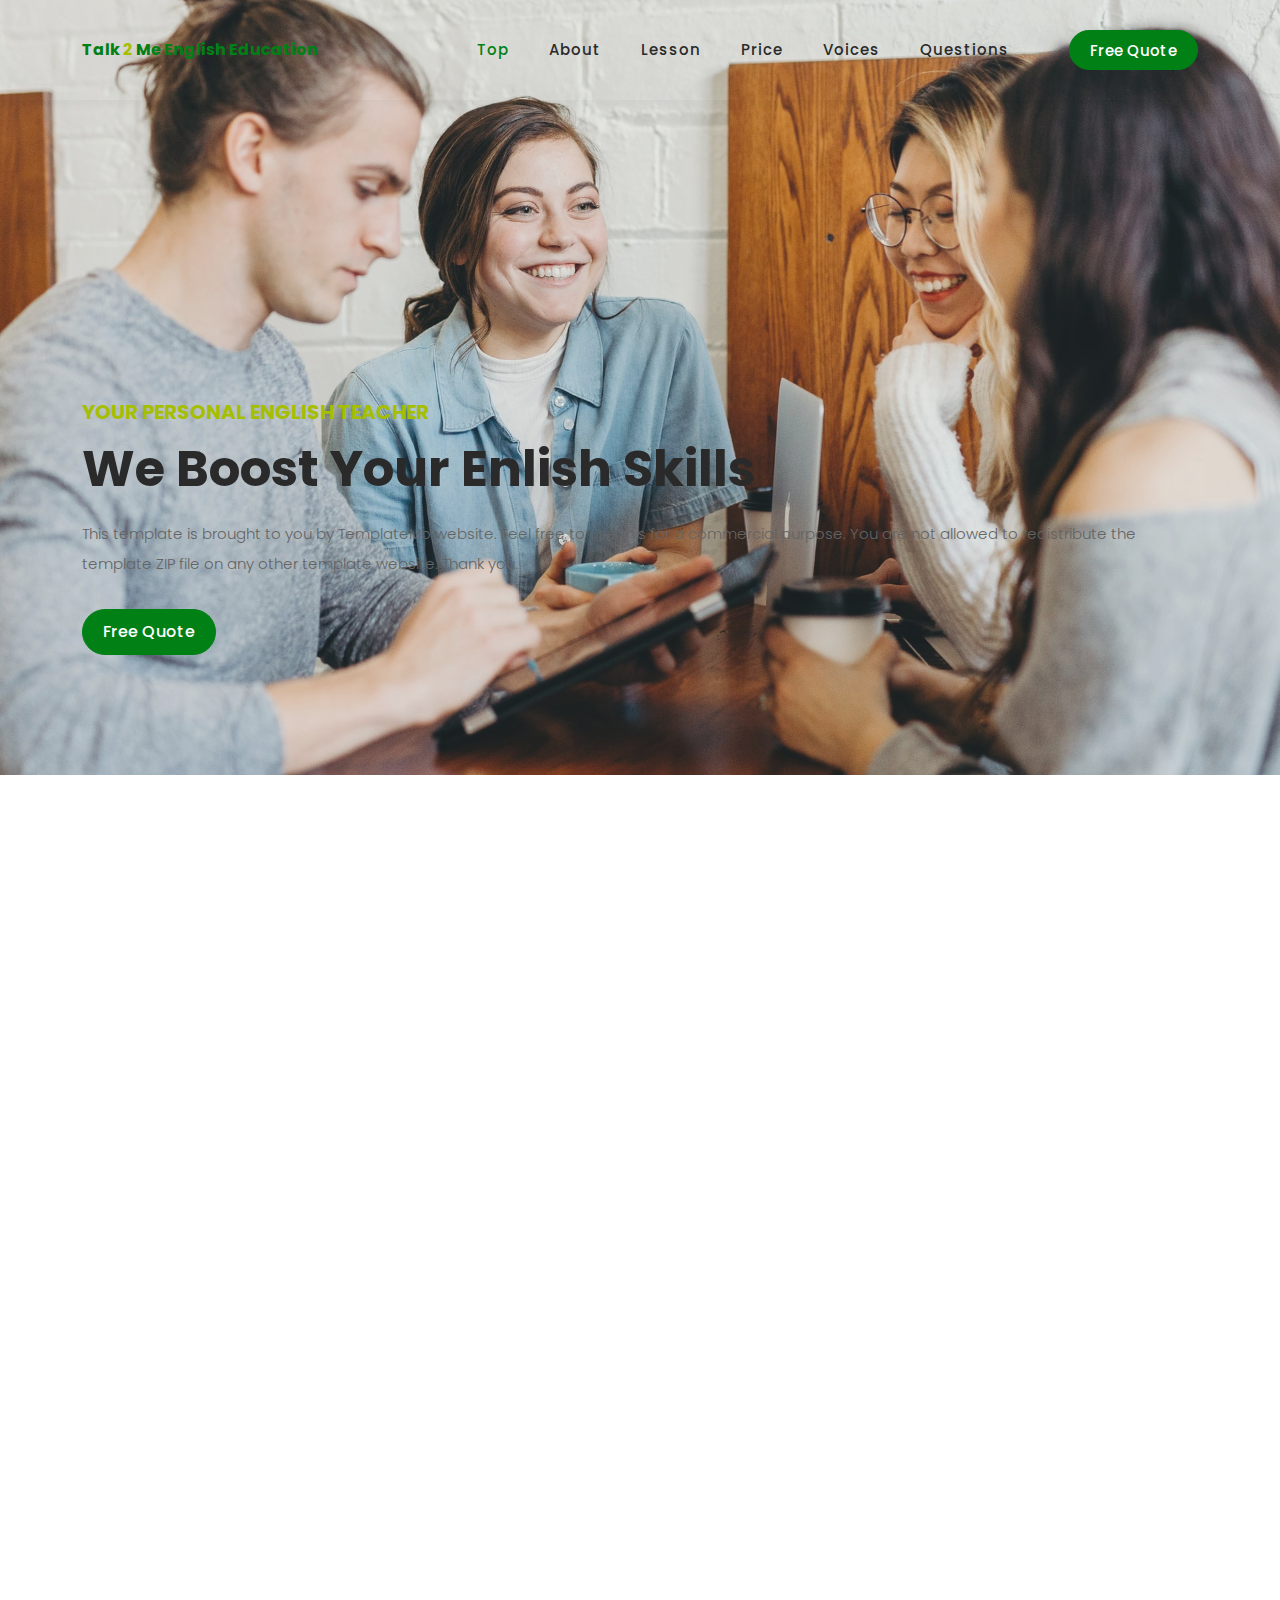
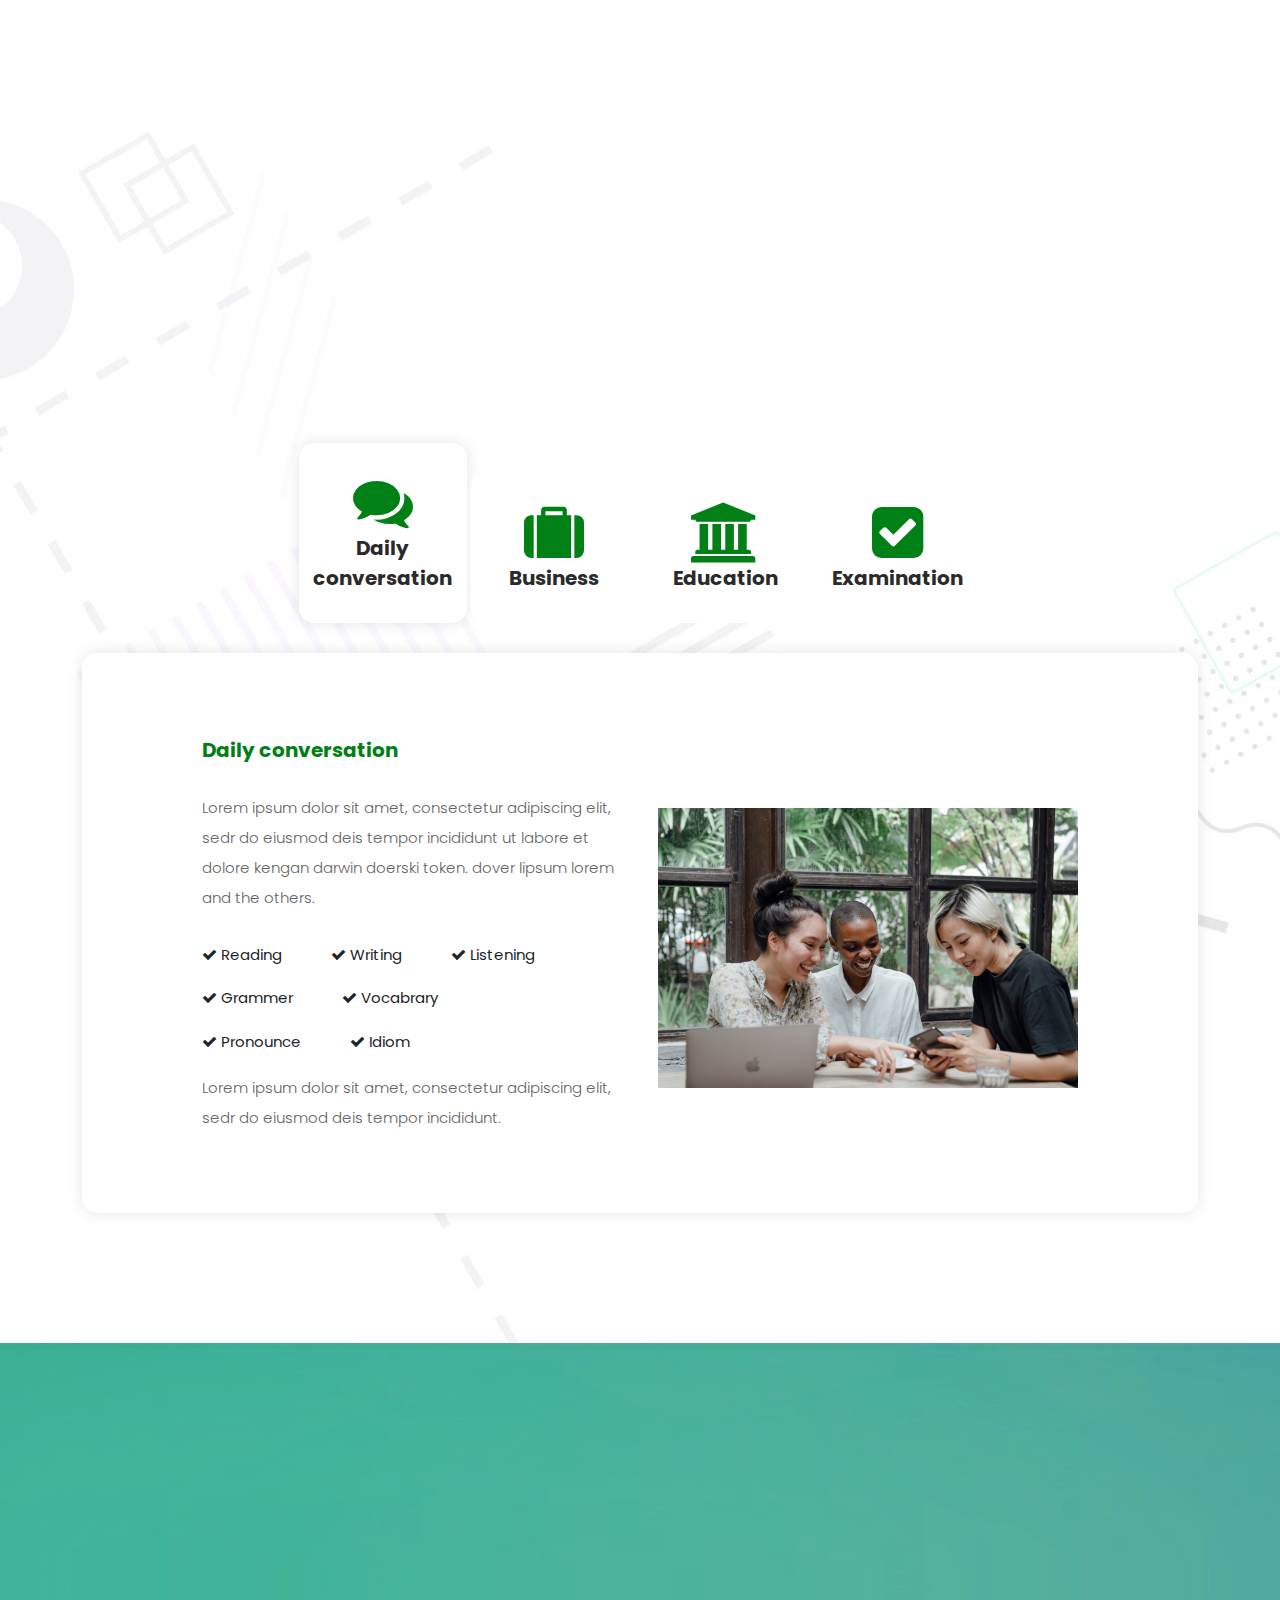
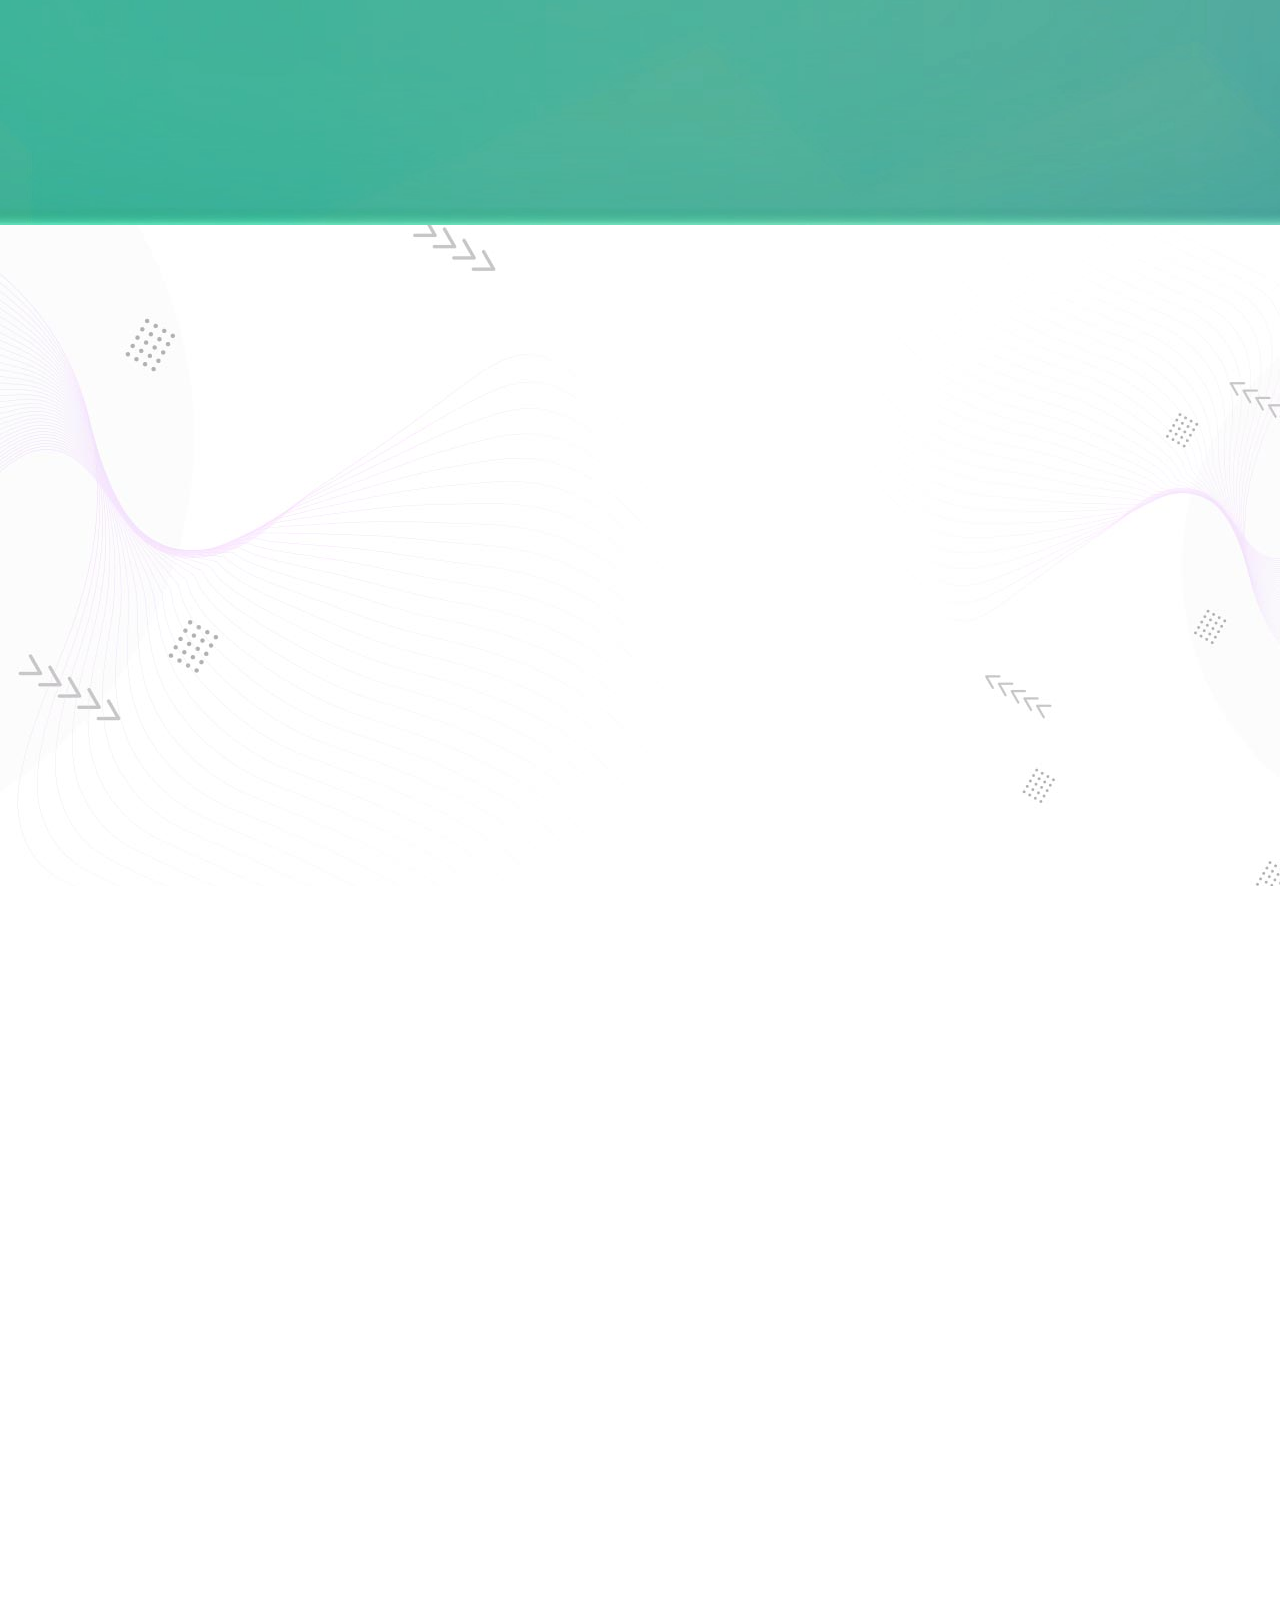
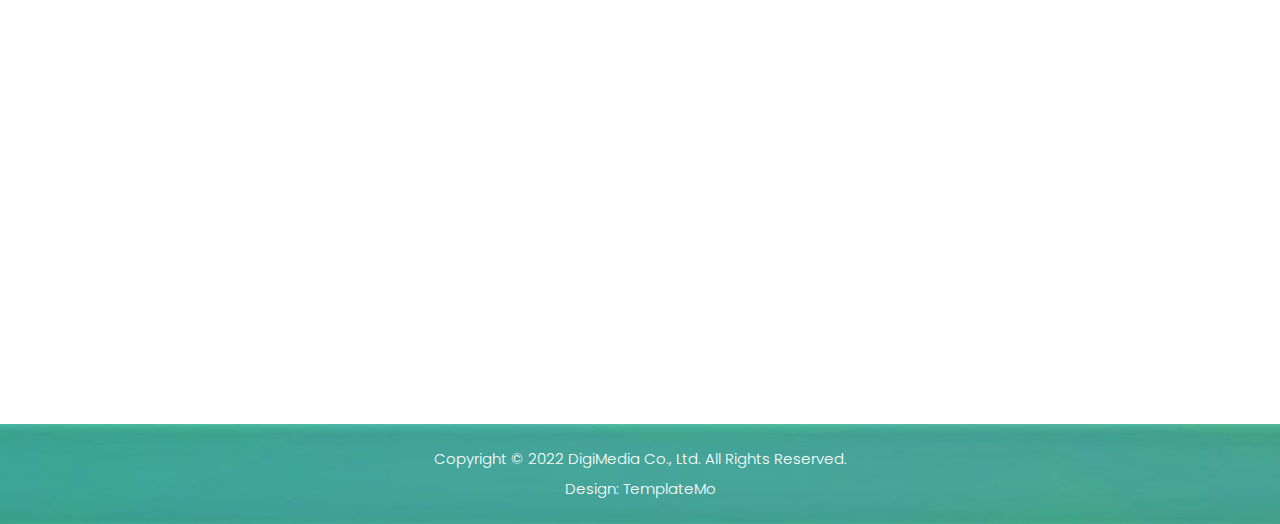
==== index.html @ ea67610b "20210926" ====
<!DOCTYPE html>
<html lang="en">

  <head>

    <meta charset="UTF-8">
    <meta name="viewport" content="width=device-width, initial-scale=1, shrink-to-fit=no">
    <meta name="description" content="Talk 2 Me English Educationは、すでに英語を話す日本人を対象とした中級者から上級者向けのプロフェッショナルなオンライン英語学校です。">
    <meta name="author" content="">
    <link rel="preconnect" href="https://fonts.googleapis.com">
    <link rel="preconnect" href="https://fonts.gstatic.com" crossorigin>
    <link href="https://fonts.googleapis.com/css2?family=Poppins:wght@100;200;300;400;500;600;700;800;900&display=swap" rel="stylesheet">

    <title>Talk 2 Me English Education</title>

    <!-- Bootstrap core CSS -->
    <link href="vendor/bootstrap/css/bootstrap.min.css" rel="stylesheet">


    <!-- Additional CSS Files -->
    <link rel="stylesheet" href="assets/css/fontawesome.css">
    <link rel="stylesheet" href="assets/css/templatemo-digimedia-v1.css">
    <link rel="stylesheet" href="assets/css/animated.css">
    <link rel="stylesheet" href="assets/css/owl.css">
<!--

TemplateMo 568 DigiMedia

https://templatemo.com/tm-568-digimedia

-->
  </head>

<body>

  <!-- ***** Preloader Start ***** -->
  <div id="js-preloader" class="js-preloader">
    <div class="preloader-inner">
      <span class="dot"></span>
      <div class="dots">
        <span></span>
        <span></span>
        <span></span>
      </div>
    </div>
  </div>
  <!-- ***** Preloader End ***** -->

  <!-- ***** Header Area Start ***** -->
  <header class="header-area header-sticky wow slideInDown" data-wow-duration="0.75s" data-wow-delay="0s">
    <div class="container">
      <div class="row">
        <div class="col-12">
          <nav class="main-nav">
            <!-- ***** Logo Start ***** -->
            <a href="" class="logo">
              <!-- <img src="assets/images/logo-v1.png" alt=""> -->
              <span>Talk <span class="font-tow">2</span> Me English Education</span>
            </a>
            <!-- ***** Logo End ***** -->
            <!-- ***** Menu Start ***** -->
            <ul class="nav">
              <li class="scroll-to-section"><a href="#top" class="active">Top</a></li>
              <li class="scroll-to-section"><a href="#about">About</a></li>
              <li class="scroll-to-section"><a href="#services">Lesson</a></li>
              <li class="scroll-to-section"><a href="#prices">Price</a></li>
              <li class="scroll-to-section"><a href="#voices">Voices</a></li>
              <li class="scroll-to-section"><a href="#question">Questions</a></li>
              <li class="scroll-to-section"><div class="border-first-button"><a href="#contact">Free Quote</a></div></li> 
            </ul>        
            <a class='menu-trigger'>
                <span>Menu</span>
            </a>
            <!-- ***** Menu End ***** -->
          </nav>
        </div>
      </div>
    </div>
  </header>
  <!-- ***** Header Area End ***** -->

  <div class="main-banner wow fadeIn" id="top" data-wow-duration="1s" data-wow-delay="0.5s" >
    <div class="container">
      <div class="row">
        <div class="col-lg-12 align-self-center">
          <div class="left-content show-up header-text wow fadeInLeft" data-wow-duration="1s" data-wow-delay="1s">
            <div class="row">
              <div class="col-lg-12">
                <h6 class="font-tow">Your Personal English Teacher</h6>
                <h2>We Boost Your Enlish Skills</h2>
                <p>This template is brought to you by TemplateMo website. Feel free to use this for a commercial purpose. You are not allowed to redistribute the template ZIP file on any other template website. Thank you.</p>
              </div>
              <div class="col-lg-12">
                <div class="border-first-button scroll-to-section">
                  <a href="#contact">Free Quote</a>
                </div>
              </div>
            </div>
          </div>
        </div>
      </div>
    </div>
  </div>

  <div id="about" class="about section">
    <div class="container">
      <div class="row">
        <div class="col-lg-12">
          <div class="row">
            <div class="col-lg-6">
              <div class="about-left-image  wow fadeInLeft" data-wow-duration="1s" data-wow-delay="0.5s">
                <img src="assets/images/about-dec-v3.jpg  " alt="">
              </div>
            </div>
            <div class="col-lg-6 align-self-center  wow fadeInRight" data-wow-duration="1s" data-wow-delay="0.5s">
              <div class="about-right-content">
                <div class="section-heading">
                  <h6>About Us</h6>
                  <h4>What is <em>Talk 2 Me English Education</em></h4>
                  <div class="line-dec"></div>
                </div>
                <p>Talk 2 Me English Educationは、すでに英語を話す日本人を対象とした中級者から上級者向けのプロフェッショナルなオンライン英語学校です。</p>
                <!-- 
                <div class="row">
                  <div class="col-lg-4 col-sm-4">
                    <div class="skill-item first-skill-item wow fadeIn" data-wow-duration="1s" data-wow-delay="0s">
                      <div class="progress" data-percentage="90">
                        <span class="progress-left">
                          <span class="progress-bar"></span>
                        </span>
                        <span class="progress-right">
                          <span class="progress-bar"></span>
                        </span>
                        <div class="progress-value">
                          <div>
                            90%<br>
                            <span>Coding</span>
                          </div>
                        </div>
                      </div>
                    </div>
                  </div>
                  <div class="col-lg-4 col-sm-4">
                    <div class="skill-item second-skill-item wow fadeIn" data-wow-duration="1s" data-wow-delay="0s">
                      <div class="progress" data-percentage="80">
                        <span class="progress-left">
                          <span class="progress-bar"></span>
                        </span>
                        <span class="progress-right">
                          <span class="progress-bar"></span>
                        </span>
                        <div class="progress-value">
                          <div>
                            80%<br>
                            <span>Photoshop</span>
                          </div>
                        </div>
                      </div>
                    </div>
                  </div>
                  <div class="col-lg-4 col-sm-4">
                    <div class="skill-item third-skill-item wow fadeIn" data-wow-duration="1s" data-wow-delay="0s">
                      <div class="progress" data-percentage="80">
                        <span class="progress-left">
                          <span class="progress-bar"></span>
                        </span>
                        <span class="progress-right">
                          <span class="progress-bar"></span>
                        </span>
                        <div class="progress-value">
                          <div>
                            80%<br>
                            <span>Animation</span>
                          </div>
                        </div>
                      </div>
                    </div>
                  </div>
                </div> 
                -->
              </div>
            </div>
          </div>
        </div>
      </div>
    </div>
  </div>
  
  <div id="benefits" class="benefits section">
    <div class="container">
          <div class="row">
            <div class="col-lg-12">
              <div class="section-heading wow fadeInDown" data-wow-duration="1s" data-wow-delay="0.5s">
                <h6>Benefits</h6>
                <h4>Why <em>Talk 2 Me English?</em></h4>
                <div class="line-dec"></div>
              </div>
            </div>
          </div>
          <div class="row">
            <div class="col-lg-2"></div>
            <div class="col-lg-8">
              <div class="wow fadeInUp" data-wow-duration="1s" data-wow-delay="0.5s" >
                  <p>英語クラスはすべてネイティブスピーカーと学習します。</p>
                  <p>自宅などからお気軽にオンラインで英会話が学べます。</p>
                  <p>すべて1対1のプライベートレッスンで、アメリカ人講師からきめ細かな指導を受けることができます。</p>
                  <p>オンラインなのでスケジュールは柔軟に対応します。</p>
                  <p>すべてのレッスンにおいて発音を改善し、語彙力を増やしていきます。</p>
              </div>
            </div>
            <div class="col-lg-2"></div>
          </div>
        </div>
    </div>
  </div>

  <div id="services" class="services section">
    <div class="container">
      <div class="row">
        <div class="col-lg-12">
          <div class="section-heading  wow fadeInDown" data-wow-duration="1s" data-wow-delay="0.5s">
            <h6>Our Services</h6>
            <h4>What Our School <em>Provides</em></h4>
            <div class="line-dec"></div>
          </div>
        </div>
        <div class="col-lg-12">
          <div class="naccs">
            <div class="grid">
              <div class="row">
                <div class="col-lg-12">
                  <div class="menu">
                    <div class="first-thumb active">
                      <div class="thumb">
                        <span class="icon"><i class="fa fa-comments fa-3x"></i> </span>
                        Daily conversation
                      </div>
                    </div>
                    <div>
                      <div class="thumb">                 
                        <span class="icon"><i class="fa fa-suitcase fa-3x"></i></span>
                        Business
                      </div>
                    </div>
                    <div>
                      <div class="thumb">                 
                        <span class="icon"><i class="fa fa-university fa-3x"></i></span>
                        Education
                      </div>
                    </div>
                    <div>
                      <div class="thumb">                 
                        <span class="icon"><i class="fa fa-check-square fa-3x"></i></span>
                        Examination
                      </div>
                    </div>
                  </div>
                </div> 
                <div class="col-lg-12">
                  <ul class="nacc">
                    <li class="active">
                      <div>
                        <div class="thumb fadeIn">
                          <div class="row">
                            <div class="col-lg-6 align-self-center">
                              <div class="left-text">
                                <h4>Daily conversation</h4>
                                <p>Lorem ipsum dolor sit amet, consectetur adipiscing elit, sedr do eiusmod deis tempor incididunt ut labore et dolore kengan darwin doerski token.
                                  dover lipsum lorem and the others.</p>
                                <div class="ticks-list">
                                  <span><i class="fa fa-check"></i> Reading</span>
                                  <span><i class="fa fa-check"></i> Writing</span> 
                                  <span><i class="fa fa-check"></i> Listening</span>
                                  <span><i class="fa fa-check"></i> Grammer</span> 
                                  <span><i class="fa fa-check"></i> Vocabrary</span> 
                                  <span><i class="fa fa-check"></i> Pronounce</span>
                                  <span><i class="fa fa-check"></i> Idiom</span>
                                </div>
                                <p>Lorem ipsum dolor sit amet, consectetur adipiscing elit, sedr do eiusmod deis tempor incididunt.</p>
                              </div>
                            </div>
                            <div class="col-lg-6 align-self-center">
                              <div class="right-image">
                                <img src="assets/images/services-image.jpg" alt="">
                              </div>
                            </div>
                          </div>
                        </div>
                      </div>
                    </li>
                    <li>
                      <div>
                        <div class="thumb">
                          <div class="row">
                            <div class="col-lg-6 align-self-center">
                              <div class="left-text">
                                <h4>Business</h4>
                                <p>Lorem ipsum dolor sit amet, consectetur adipiscing elit, sedr do eiusmod deis tempor incididunt ut labore et dolore kengan darwin doerski token.
                                  dover lipsum lorem and the others.</p>
                                  <div class="ticks-list">
                                    <span><i class="fa fa-check"></i> Debate</span>
                                    <span><i class="fa fa-check"></i> Speach</span> 
                                    <span><i class="fa fa-check"></i> Presentation</span>
                                    <span><i class="fa fa-check"></i> Grammer</span> 
                                    <span><i class="fa fa-check"></i> Vocabrary</span> 
                                    <span><i class="fa fa-check"></i> Pronounce</span>
                                    <span><i class="fa fa-check"></i> Idiom</span>
                                  </div>
                                  <p>Lorem ipsum dolor sit amet, consectetur adipiscing elit, sedr do eiusmod deis tempor incididunt.</p>
                              </div>
                            </div>
                            <div class="col-lg-6 align-self-center">
                              <div class="right-image">
                                <img src="assets/images/services-image-02.jpg" alt="">
                              </div>
                            </div>
                          </div>
                        </div>
                      </div>
                    </li>
                    <li>
                      <div>
                        <div class="thumb">
                          <div class="row">
                            <div class="col-lg-6 align-self-center">
                              <div class="left-text">
                                <h4>Education</h4>
                                <p>Lorem ipsum dolor sit amet, consectetur adipiscing elit, sedr do eiusmod deis tempor incididunt ut labore et dolore kengan darwin doerski token.
                                  dover lipsum lorem and the others.</p>
                                <div class="ticks-list">
                                  <span><i class="fa fa-check"></i> Academic English</span>
                                  <span><i class="fa fa-check"></i> Debate</span>
                                  <span><i class="fa fa-check"></i> Speach</span> 
                                  <span><i class="fa fa-check"></i> Presentation</span>
                                  <span><i class="fa fa-check"></i> Grammer</span> 
                                  <span><i class="fa fa-check"></i> Vocabrary</span> 
                                  <span><i class="fa fa-check"></i> Pronounce</span>
                                  <span><i class="fa fa-check"></i> Idiom</span>
                                </div>
                                <p>Lorem ipsum dolor sit amet, consectetur adipiscing elit, sedr do eiusmod deis tempor incididunt.</p>
                              </div>
                            </div>
                            <div class="col-lg-6 align-self-center">
                              <div class="right-image">
                                <img src="assets/images/services-image-03.jpg" alt="">
                              </div>
                            </div>
                          </div>
                        </div>
                      </div>
                    </li>
                    <li>
                      <div>
                        <div class="thumb">
                          <div class="row">
                            <div class="col-lg-6 align-self-center">
                              <div class="left-text">
                                <h4>Exsamination</h4>
                                <p>Lorem ipsum dolor sit amet, consectetur adipiscing elit, sedr do eiusmod deis tempor incididunt ut labore et dolore kengan darwin doerski token.
                                  dover lipsum lorem and the others.</p>
                                <div class="ticks-list">
                                  <span><i class="fa fa-check"></i> TOEIC</span>
                                  <span><i class="fa fa-check"></i> TOFLE</span>
                                  <span><i class="fa fa-check"></i> 英検</span> 
                                  <span><i class="fa fa-check"></i> IELTS</span>
                                </div>
                                <p>Lorem ipsum dolor sit amet, consectetur adipiscing elit, sedr do eiusmod deis tempor incididunt.</p>
                              </div>
                            </div>
                            <div class="col-lg-6 align-self-center">
                              <div class="right-image">
                                <img src="assets/images/services-image-04.jpg" alt="">
                              </div>
                            </div>
                          </div>
                        </div>
                      </div>
                    </li>
                  </ul>
                </div>          
              </div>
            </div>
          </div>
        </div>
      </div>
    </div>
  </div>

  
  <div id="free-quote" class="free-quote">
    <div class="container">
      <div class="row">
        <div class="col-lg-4 offset-lg-4">
          <div class="section-heading  wow fadeIn" data-wow-duration="1s" data-wow-delay="0.3s">
            <h6>Get Your Free Quote</h6>
            <h4>Grow With Us Now</h4>
            <div class="line-dec"></div>
          </div>
        </div>
        <div class="col-lg-8 offset-lg-2  wow fadeIn" data-wow-duration="1s" data-wow-delay="0.8s">
          <form id="search" action="#" method="GET">
            <div class="row">
              <div class="col-lg-4 col-sm-4">
                <fieldset>
                  <input type="web" name="web" class="website" placeholder="Your website URL..." autocomplete="on" required>
                </fieldset>
              </div>
              <div class="col-lg-4 col-sm-4">
                <fieldset>
                  <input type="address" name="address" class="email" placeholder="Email Address..." autocomplete="on" required>
                </fieldset>
              </div>
              <div class="col-lg-4 col-sm-4">
                <fieldset>
                  <button type="submit" class="main-button">Get Quote Now</button>
                </fieldset>
              </div>
            </div>
          </form>
        </div>
      </div>
    </div>
  </div>


  <div id="voices" class="our-portfolio section">
    <div class="container">
      
      <div class="row">
        <div class="col-lg-12">
          <div class="section-heading wow fadeInDown" data-wow-duration="1s" data-wow-delay="0.5s">
            <h6>Voices</h6>
            <h4>Customers <em>Review</em></h4>
            <div class="line-dec"></div>
          </div>
        </div>
      </div>

    </div>
    <div class="container-fluid wow fadeIn" data-wow-duration="1s" data-wow-delay="0.7s">
      <div class="row">
        <div class="col-lg-12">
          <div class="loop owl-carousel">
            <div class="item">
                <div class="portfolio-item">
                <div class="thumb">
                  <img src="assets/images/portfolio-001.jpg" alt="">
                </div>
                <div class="down-content">
                  <h6>You light up the room.</h6>
                  <span>T.Yoshida</span>
                </div>
              </div>
            </div>
            <div class="item">
                <div class="portfolio-item">
                <div class="thumb">
                  <img src="assets/images/portfolio-002.jpg" alt="">
                </div>
                <div class="down-content">
                  <h6>You have a great sense of humor.</h6>
                  <span>T.Yoshida</span>
                </div>
              </div>
            </div>
            <div class="item">
                <div class="portfolio-item">
                <div class="thumb">
                  <img src="assets/images/portfolio-003.jpg" alt="">
                </div>
                <div class="down-content">
                  <h6>You're like sunshine on a rainy day.</h6>
                  <span>T.Yoshida</span>
                </div>
              </div>
            </div>
            <div class="item">
                <div class="portfolio-item">
                <div class="thumb">
                  <img src="assets/images/portfolio-004.jpg" alt="">
                </div>
                <div class="down-content">
                  <h6>Being around you is like a happy little vacation.</h6>
                  <span>T.Yoshida</span>
                </div>
              </div>
            </div>
            <div class="item">
                <div class="portfolio-item">
                <div class="thumb">
                  <img src="assets/images/portfolio-005.jpg" alt="">
                </div>
                <div class="down-content">
                  <h6>You're more fun than bubble wrap.</h6>
                  <span>T.Yoshida</span>
                </div>
              </div>
            </div>
          </div>
        </div>
      </div>
    </div>
  </div>

  <!--
  <div id="blog" class="blog">
    <div class="container">
      <div class="row">
        <div class="col-lg-4 offset-lg-4  wow fadeInDown" data-wow-duration="1s" data-wow-delay="0.3s">
          <div class="section-heading">
            <h6>Recent News</h6>
            <h4>Check Our Blog <em>Posts</em></h4>
            <div class="line-dec"></div>
          </div>
        </div>
        <div class="col-lg-6 show-up wow fadeInUp" data-wow-duration="1s" data-wow-delay="0.3s">
          <div class="blog-post">
            <div class="thumb">
              <a href="#"><img src="assets/images/blog-post-01.jpg" alt=""></a>
            </div>
            <div class="down-content">
              <span class="category">SEO Analysis</span>
              <span class="date">03 August 2021</span>
              <a href="#"><h4>Lorem Ipsum Dolor Sit Amet, Consectetur Adelore
                Eiusmod Tempor Incididunt</h4></a>
              <p>Lorem ipsum dolor sit amet, consectetur adipiscing elit, sed doers itii eiumod deis tempor incididunt ut labore.</p>
              <span class="author"><img src="assets/images/author-post.jpg" alt="">By: Andrea Mentuzi</span>
              <div class="border-first-button"><a href="#">Discover More</a></div>
            </div>
          </div>
        </div>
        <div class="col-lg-6 wow fadeInUp" data-wow-duration="1s" data-wow-delay="0.3s">
          <div class="blog-posts">
            <div class="row">
              <div class="col-lg-12">
                <div class="post-item">
                  <div class="thumb">
                    <a href="#"><img src="assets/images/blog-post-02.jpg" alt=""></a>
                  </div>
                  <div class="right-content">
                    <span class="category">SEO Analysis</span>
                    <span class="date">24 September 2021</span>
                    <a href="#"><h4>Lorem Ipsum Dolor Sit Amei Eiusmod Tempor</h4></a>
                    <p>Lorem ipsum dolor sit amet, cocteturi adipiscing eliterski.</p>
                  </div>
                </div>
              </div>
              <div class="col-lg-12">
                <div class="post-item">
                  <div class="thumb">
                    <a href="#"><img src="assets/images/blog-post-03.jpg" alt=""></a>
                  </div>
                  <div class="right-content">
                    <span class="category">SEO Analysis</span>
                    <span class="date">24 September 2021</span>
                    <a href="#"><h4>Lorem Ipsum Dolor Sit Amei Eiusmod Tempor</h4></a>
                    <p>Lorem ipsum dolor sit amet, cocteturi adipiscing eliterski.</p>
                  </div>
                </div>
              </div>
              <div class="col-lg-12">
                <div class="post-item last-post-item">
                  <div class="thumb">
                    <a href="#"><img src="assets/images/blog-post-04.jpg" alt=""></a>
                  </div>
                  <div class="right-content">
                    <span class="category">SEO Analysis</span>
                    <span class="date">24 September 2021</span>
                    <a href="#"><h4>Lorem Ipsum Dolor Sit Amei Eiusmod Tempor</h4></a>
                    <p>Lorem ipsum dolor sit amet, cocteturi adipiscing eliterski.</p>
                  </div>
                </div>
              </div>
            </div>
          </div>
        </div>
      </div>
    </div>
  </div>  
  -->

  <div id="contact" class="contact-us section">
    <div class="container">
      <div class="row">
        <div class="col-lg-6 offset-lg-3">
          <div class="section-heading wow fadeIn" data-wow-duration="1s" data-wow-delay="0.5s">
            <h6>Contact Us</h6>
            <h4>Get In Touch With Us <em>Now</em></h4>
            <div class="line-dec"></div>
          </div>
        </div>
        <div class="col-lg-12 wow fadeInUp" data-wow-duration="0.5s" data-wow-delay="0.25s">
          <form id="contact" action="" method="post">
            <div class="row">
              <div class="col-lg-12">
                <div class="contact-dec">
                  <img src="assets/images/contact-dec.png" alt="">
                </div>
              </div>

              <div class="fill-form">
                <div class="row">
                  <div class="col-lg-2">
                  </div>
                  <div class="col-lg-8">
                    <fieldset>
                      <input type="name" name="name" id="name" placeholder="Name" autocomplete="on" required>
                    </fieldset>
                    <fieldset>
                      <input type="text" name="email" id="email" pattern="[^ @]*@[^ @]*" placeholder="Your Email" required="">
                    </fieldset>
                    <fieldset>
                      <input type="subject" name="subject" id="subject" placeholder="Subject" autocomplete="on">
                    </fieldset>
                  </div>
                  <div class="col-lg-2">
                  </div>
                </div>
                <div class="row">
                  <div class="col-lg-2">
                  </div>
                  <div class="col-lg-8">
                    <fieldset>
                      <textarea name="message" type="text" class="form-control" id="message" placeholder="Message" required=""></textarea>  
                    </fieldset>
                  </div>
                  <div class="col-lg-2">
                  </div>
                </div>
                <div class="row">
                  <div class="col-lg-2">
                  </div>
                  <div class="col-lg-8">
                    <fieldset>
                      <button type="submit" id="form-submit" class="main-button ">Send Message Now</button>
                    </fieldset>
                  </div>
                  <div class="col-lg-2">
                  </div>
                </div>
                </div>
              </div>
            </div>
          </form>
        </div>
      </div>
    </div>
  </div>

  <footer>
    <div class="container">
      <div class="row">
        <div class="col-lg-12">
          <p>Copyright © 2022 DigiMedia Co., Ltd. All Rights Reserved. 
          <br>Design: <a href="https://templatemo.com" target="_parent" title="free css templates">TemplateMo</a></p>
        </div>
      </div>
    </div>
  </footer>


  <!-- Scripts -->
  <script src="vendor/jquery/jquery.min.js"></script>
  <script src="vendor/bootstrap/js/bootstrap.bundle.min.js"></script>
  <script src="assets/js/owl-carousel.js"></script>
  <script src="assets/js/animation.js"></script>
  <script src="assets/js/imagesloaded.js"></script>
  <script src="assets/js/custom.js"></script>

</body>
</html>
---- assets/css/templatemo-digimedia-v1.css ----
/*

TemplateMo 568 DigiMedia

https://templatemo.com/tm-568-digimedia

*/

/* ---------------------------------------------
Table of contents
------------------------------------------------
01. font & reset css
02. reset
03. global styles
04. header
05. banner
06. features
07. testimonials
08. contact
09. footer
10. preloader
11. search
12. portfolio

--------------------------------------------- */
/* 
---------------------------------------------
font & reset css
--------------------------------------------- 
*/
/* 
---------------------------------------------
reset
--------------------------------------------- 
*/
html, body, div, span, applet, object, iframe, h1, h2, h3, h4, h5, h6, p, blockquote, div
pre, a, abbr, acronym, address, big, cite, code, del, dfn, em, font, img, ins, kbd, q,
s, samp, small, strike, strong, sub, sup, tt, var, b, u, i, center, dl, dt, dd, ol, ul, li,
figure, header, nav, section, article, aside, footer, figcaption {
  margin: 0;
  padding: 0;
  border: 0;
  outline: 0;
}

/* clear fix */
.grid:after {
  content: '';
  display: block;
  clear: both;
}

/* ---- .grid-item ---- */

.grid-sizer,
.grid-item {
  width: 50%;
}

.grid-item {
  float: left;
}

.grid-item img {
  display: block;
  max-width: 100%;
}

.clearfix:after {
  content: ".";
  display: block;
  clear: both;
  visibility: hidden;
  line-height: 0;
  height: 0;
}

.clearfix {
  display: inline-block;
}

html[xmlns] .clearfix {
  display: block;
}

* html .clearfix {
  height: 1%;
}

ul, li {
  padding: 0;
  margin: 0;
  list-style: none;
}

header, nav, section, article, aside, footer, hgroup {
  display: block;
}

* {
  box-sizing: border-box;
}

html, body {
  font-family: 'Poppins', sans-serif;
  font-weight: 400;
  background-color: #fff;
  -ms-text-size-adjust: 100%;
  -webkit-font-smoothing: antialiased;
  -moz-osx-font-smoothing: grayscale;
}

a {
  text-decoration: none !important;
}

h1, h2, h3, h4, h5, h6 {
  margin-top: 0px;
  margin-bottom: 0px;
}

ul {
  margin-bottom: 0px;
}

p {
  font-size: 15px;
  line-height: 30px;
  font-weight: 300;
  color: #646464;
}

img {
  width: 100%;
  overflow: hidden;
}

/* 
---------------------------------------------
global styles
--------------------------------------------- 
*/
html,
body {
  background: #fff;
  font-family: 'Poppins', sans-serif;
}

::selection {
  background: #018016;
  color: #fff !important;
}

::-moz-selection {
  background: #018016;
  color: #fff !important;
}

@media (max-width: 991px) {
  html, body {
    overflow-x: hidden;
  }
  .mobile-top-fix {
    margin-top: 30px;
    margin-bottom: 0px;
  }
  .mobile-bottom-fix {
    margin-bottom: 30px;
  }
  .mobile-bottom-fix-big {
    margin-bottom: 60px;
  }
}

.page-section {
  margin-top: 120px;
}

.section-heading {
  position: relative;
  z-index: 2;
}

.section-heading h6 {
  font-size: 15px;
  font-weight: 700;
  color: #a5be00;
  text-transform: uppercase;
  margin-bottom: 15px;
}

.section-heading h4 {
  color: #2a2a2a;
  font-size: 35px;
  font-weight: 700;
  text-transform: capitalize;
  margin-bottom: 25px;
}

.section-heading h4 em {
  font-style: normal;
  color: #a5be00;
}

.section-heading .line-dec {
  width: 50px;
  height: 2px;
  background-color: #a5be00;
}

.border-first-button a {
  display: inline-block !important;
  padding: 10px 20px !important;
  background-color: #018016;
  color: #fff !important;
  border: 1px solid #018016 !important;
  border-radius: 23px;
  font-weight: 500 !important;
  letter-spacing: 0.3px !important;
  transition: all .5s;
}

.border-first-button a:hover {
  background-color: #0180168a;
  color: #fff !important;
}


/* 
---------------------------------------------
intro
--------------------------------------------- 
*/


.intro-banner {
  text-align: center;
  padding-top: 200px;margin-bottom: 100px;
  position: relative;
}

.intro-banner:after {
  content: '';
  background-image: url(../images/slider-left-dec.jpg);
  background-repeat: no-repeat;
  position: absolute;
  left: 0;
  top: 0px;

/*  width: 262px;
  height: 625px;*/
  z-index: 1;
}
/*
.intro-banner:before {
  content: '';
  background-image: url(../images/slider-right-dec.jpg);
  background-repeat: no-repeat;
  position: absolute;
  right: 0;
  top: 0px;
  width: 1159px;
  height: 797px;
  z-index: 2;
}
*/

.intro-banner img {
  max-width: 152px;
  margin-bottom: 30px;
}

.intro-banner h1 {
  font-size: 36px;
  font-weight: 600;
  text-transform: uppercase;
  margin-bottom: 30px;
  position: relative; 
  z-index: 2;
}

.intro-banner h4 {
  font-size: 20px;
  text-transform: capitalize;
  font-weight: 400;
  margin-bottom: 20px;
  position: relative; 
  z-index: 2;
}

.intro-banner a {
  display: inline-block !important;
  padding: 10px 20px !important;
  color: #018016 !important;
  border: 1px solid #018016 !important;
  border-radius: 23px;
  font-weight: 500 !important;
  letter-spacing: 0.3px !important;
  transition: all .5s;
  position: relative; 
  z-index: 2;
}

.intro-banner a:hover {
  background-color: #018016;
  color: #fff !important;
}

.demos {
  padding-top: 60px;
}

.demo-item {
  position: relative;
  z-index: 2;
}

.demos img {
  transition: all .5s;
  border-radius: 23px;
}

.demos img:hover {
  opacity: 1;
  box-shadow: 0px 0px 15px rgba(0,0,0,0.25);
}

.demos h4 {
  text-align: center;
  font-size: 20px;
  margin-top: 30px;
  font-weight: 700;
  text-transform: uppercase;
}


/* 
---------------------------------------------
header
--------------------------------------------- 
*/

.pre-header {
  background-color: #efefef;
  height: 60px;
  padding: 15px 0px;
}

.pre-header ul li {
  display: inline-block;
}

.pre-header ul.info li {
  margin-right: 45px;
}

.pre-header ul.info li a {
  color: #afafaf;
  font-size: 14px;
  transition: all .3s;
}

.pre-header ul.info li a:hover {
  color: #018016;
}

.pre-header ul.info li a i {
  font-size: 18px;
  margin-right: 8px;
}

.pre-header ul.social-media {
  text-align: right;
}

.pre-header ul.social-media li {
  margin-left: 5px;
}

.pre-header ul.social-media li a {
  background-color: #afafaf;
  color: #fff;
  display: inline-block;
  width: 30px;
  height: 30px;
  line-height: 30px;
  text-align: center;
  border-radius: 50%;
  font-size: 14px;
  transition: all .3s;
}

.pre-header ul.social-media li a:hover {
  background-color: #018016;
}

.background-header {
  background-color: rgba(255, 255, 255)!important;
  height: 80px!important;
  position: fixed!important;
  top: 0px;
  left: 0px;
  right: 0px;
  box-shadow: 0px 5px 8px rgba(0,0,0,0.03);
}

.background-header .logo,
.background-header .main-nav .nav li a {
  color:  #018016;
}

.background-header .main-nav .nav li:hover a {
  color: #018016;
}

.background-header .nav li a.active {
  position: relative;
  color: #fff;
}

.background-header .nav li a.active:after {
  position: absolute;
  width: 100%;
  height: 1px;
  background-color: #018016;
  content: '';
  left: 50%;
  bottom: -20px;
  transform: translateX(-50%);
}

.background-header .nav li:last-child a.active:after {
  background-color: transparent;
}

.header-area {
  background-color: rgba(3, 2, 2, 0);
  box-shadow: 0px 5px 8px rgba(0,0,0,0.03);
  position: absolute;
  left: 0px;
  right: 0px;
  z-index: 100;
  height: 100px;
  -webkit-transition: all .5s ease 0s;
  -moz-transition: all .5s ease 0s;
  -o-transition: all .5s ease 0s;
  transition: all .5s ease 0s;
}

.header-area .main-nav {
  min-height: 80px;
  background: transparent;
}

.header-area .main-nav .logo {
  float: left;
  -webkit-transition: all 0.3s ease 0s;
  -moz-transition: all 0.3s ease 0s;
  -o-transition: all 0.3s ease 0s;
  transition: all 0.3s ease 0s;
}

.header-area .main-nav .logo {
    line-height: 100px;
    float: left;
    -webkit-transition: all 0.3s ease 0s;
    -moz-transition: all 0.3s ease 0s;
    -o-transition: all 0.3s ease 0s;
    transition: all 0.3s ease 0s;
}
.header-area .main-nav .logo span {
  font-weight: bold;
  color:#018016;
}

.background-header .main-nav .logo {
  line-height: 80px;
}

.background-header .main-nav .nav {
  margin-top: 20px !important;
}

.header-area .main-nav .nav {
  float: right;
  margin-top: 30px;
  margin-right: 0px;
  background-color: transparent;
  -webkit-transition: all 0.3s ease 0s;
  -moz-transition: all 0.3s ease 0s;
  -o-transition: all 0.3s ease 0s;
  transition: all 0.3s ease 0s;
  position: relative;
  z-index: 999;
}

.header-area .main-nav .nav li {
  padding-left: 20px;
  padding-right: 20px;
}

.header-area .main-nav .nav li:last-child {
  padding-right: 0px;
  padding-left: 40px;
}

.header-area .main-nav .nav li:last-child a ,
.background-header .main-nav .nav li:last-child a {
  padding: 0px 20px !important;
  font-weight: 400;
}

.header-area .main-nav .nav li:last-child a:hover ,
.background-header .main-nav .nav li:last-child a:hover {
  color: #fff !important;
}

.header-area .main-nav .nav li a {
  display: block;
  font-weight: 500;
  font-size: 15px;
  color: #2a2a2a;
  text-transform: capitalize;
  -webkit-transition: all 0.3s ease 0s;
  -moz-transition: all 0.3s ease 0s;
  -o-transition: all 0.3s ease 0s;
  transition: all 0.3s ease 0s;
  height: 40px;
  line-height: 40px;
  border: transparent;
  letter-spacing: 1px;
}

.header-area .main-nav .nav li:hover a,
.header-area .main-nav .nav li a.active {
  color: #018016!important;
}

.background-header .main-nav .nav li:hover a,
.background-header .main-nav .nav li a.active {
  color: #018016!important;
  opacity: 1;
}

.header-area .main-nav .nav li.submenu {
  position: relative;
  padding-right: 30px;
}

.header-area .main-nav .nav li.submenu:after {
  font-family: FontAwesome;
  content: "\f107";
  font-size: 12px;
  color: #2a2a2a;
  position: absolute;
  right: 18px;
  top: 12px;
}

.background-header .main-nav .nav li.submenu:after {
  color: #2a2a2a;
}

.header-area .main-nav .nav li.submenu ul {
  position: absolute;
  width: 200px;
  box-shadow: 0 2px 28px 0 rgba(0, 0, 0, 0.06);
  overflow: hidden;
  top: 50px;
  opacity: 0;
  transform: translateY(+2em);
  visibility: hidden;
  z-index: -1;
  transition: all 0.3s ease-in-out 0s, visibility 0s linear 0.3s, z-index 0s linear 0.01s;
}

.header-area .main-nav .nav li.submenu ul li {
  margin-left: 0px;
  padding-left: 0px;
  padding-right: 0px;
}

.header-area .main-nav .nav li.submenu ul li a {
  opacity: 1;
  display: block;
  background: #f7f7f7;
  color: #2a2a2a!important;
  padding-left: 20px;
  height: 40px;
  line-height: 40px;
  -webkit-transition: all 0.3s ease 0s;
  -moz-transition: all 0.3s ease 0s;
  -o-transition: all 0.3s ease 0s;
  transition: all 0.3s ease 0s;
  position: relative;
  font-size: 13px;
  font-weight: 400;
  border-bottom: 1px solid #eee;
}

.header-area .main-nav .nav li.submenu ul li a:hover {
  background: #fff;
  color: #018016!important;
  padding-left: 25px;
}

.header-area .main-nav .nav li.submenu ul li a:hover:before {
  width: 3px;
}

.header-area .main-nav .nav li.submenu:hover ul {
  visibility: visible;
  opacity: 1;
  z-index: 1;
  transform: translateY(0%);
  transition-delay: 0s, 0s, 0.3s;
}

.header-area .main-nav .menu-trigger {
  cursor: pointer;
  display: block;
  position: absolute;
  top: 33px;
  width: 32px;
  height: 40px;
  text-indent: -9999em;
  z-index: 99;
  right: 40px;
  display: none;
}

.background-header .main-nav .menu-trigger {
  top: 23px;
}

.header-area .main-nav .menu-trigger span,
.header-area .main-nav .menu-trigger span:before,
.header-area .main-nav .menu-trigger span:after {
  -moz-transition: all 0.4s;
  -o-transition: all 0.4s;
  -webkit-transition: all 0.4s;
  transition: all 0.4s;
  background-color: #2a2a2a;
  display: block;
  position: absolute;
  width: 30px;
  height: 2px;
  left: 0;
}

.background-header .main-nav .menu-trigger span,
.background-header .main-nav .menu-trigger span:before,
.background-header .main-nav .menu-trigger span:after {
  background-color: #2a2a2a;
}

.header-area .main-nav .menu-trigger span:before,
.header-area .main-nav .menu-trigger span:after {
  -moz-transition: all 0.4s;
  -o-transition: all 0.4s;
  -webkit-transition: all 0.4s;
  transition: all 0.4s;
  background-color: #2a2a2a;
  display: block;
  position: absolute;
  width: 30px;
  height: 2px;
  left: 0;
  width: 75%;
}

.background-header .main-nav .menu-trigger span:before,
.background-header .main-nav .menu-trigger span:after {
  background-color: #2a2a2a;
}

.header-area .main-nav .menu-trigger span:before,
.header-area .main-nav .menu-trigger span:after {
  content: "";
}

.header-area .main-nav .menu-trigger span {
  top: 16px;
}

.header-area .main-nav .menu-trigger span:before {
  -moz-transform-origin: 33% 100%;
  -ms-transform-origin: 33% 100%;
  -webkit-transform-origin: 33% 100%;
  transform-origin: 33% 100%;
  top: -10px;
  z-index: 10;
}

.header-area .main-nav .menu-trigger span:after {
  -moz-transform-origin: 33% 0;
  -ms-transform-origin: 33% 0;
  -webkit-transform-origin: 33% 0;
  transform-origin: 33% 0;
  top: 10px;
}

.header-area .main-nav .menu-trigger.active span,
.header-area .main-nav .menu-trigger.active span:before,
.header-area .main-nav .menu-trigger.active span:after {
  background-color: transparent;
  width: 100%;
}

.header-area .main-nav .menu-trigger.active span:before {
  -moz-transform: translateY(6px) translateX(1px) rotate(45deg);
  -ms-transform: translateY(6px) translateX(1px) rotate(45deg);
  -webkit-transform: translateY(6px) translateX(1px) rotate(45deg);
  transform: translateY(6px) translateX(1px) rotate(45deg);
  background-color: #2a2a2a;
}

.background-header .main-nav .menu-trigger.active span:before {
  background-color: #2a2a2a;
}

.header-area .main-nav .menu-trigger.active span:after {
  -moz-transform: translateY(-6px) translateX(1px) rotate(-45deg);
  -ms-transform: translateY(-6px) translateX(1px) rotate(-45deg);
  -webkit-transform: translateY(-6px) translateX(1px) rotate(-45deg);
  transform: translateY(-6px) translateX(1px) rotate(-45deg);
  background-color: #2a2a2a;
}

.background-header .main-nav .menu-trigger.active span:after {
  background-color: #2a2a2a;
}

.header-area.header-sticky {
  min-height: 80px;
}

.header-area .nav {
  margin-top: 30px;
}

.header-area.header-sticky .nav li a.active {
  color: #018016;
}
.header-area .main-nav .logo .font-tow{
  color: #a5be00;  
}

@media (max-width: 1200px) {
  .header-area .main-nav .nav li {
    padding-left: 12px;
    padding-right: 12px;
  }
  .header-area .main-nav:before {
    display: none;
  }
}

@media (max-width: 992px) {
  .header-area .main-nav .nav li:last-child  ,
  .background-header .main-nav .nav li:last-child {
    display: none;
  }
  .header-area .main-nav .nav li:nth-child(6),
  .background-header .main-nav .nav li:nth-child(6) {
    padding-right: 0px;
  }
  .background-header .nav li a.active:after {
    display: none;
  }
}

@media (max-width: 767px) {
  .pre-header ul.info li:last-child {
    display: none;
  }
  .background-header .main-nav .nav {
    margin-top: 80px !important;
  }
  .header-area .main-nav .logo {
    color: #1e1e1e;
  }
  .header-area.header-sticky .nav li a:hover,
  .header-area.header-sticky .nav li a.active {
    color: #018016!important;
    opacity: 1;
  }
  .header-area.header-sticky .nav li.search-icon a {
    width: 100%;
  }
  .header-area {
    background-color: #fff;
    padding: 0px 15px;
    height: 100px;
    box-shadow: none;
    text-align: center;
    box-shadow: 0px 5px 8px rgba(0,0,0,0.03);
  }
  .header-area .container {
    padding: 0px;
  }
  .header-area .logo {
    margin-left: 30px;
  }
  .header-area .menu-trigger {
    display: block !important;
  }
  .header-area .main-nav {
    overflow: hidden;
  }
  .header-area .main-nav .nav {
    float: none;
    width: 100%;
    display: none;
    -webkit-transition: all 0s ease 0s;
    -moz-transition: all 0s ease 0s;
    -o-transition: all 0s ease 0s;
    transition: all 0s ease 0s;
    margin-left: 0px;
  }
  .background-header .nav {
    margin-top: 80px;
  }
  .header-area .main-nav .nav li:first-child {
    border-top: 1px solid #eee;
  }
  .header-area.header-sticky .nav {
    margin-top: 100px;
  }
  .header-area .main-nav .nav li {
    width: 100%;
    background: #fff;
    border-bottom: 1px solid #e7e7e7;
    padding-left: 0px !important;
    padding-right: 0px !important;
  }
  .header-area .main-nav .nav li a {
    height: 50px !important;
    line-height: 50px !important;
    padding: 0px !important;
    border: none !important;
    background: #f7f7f7 !important;
    color: #191a20 !important;
  }
  .header-area .main-nav .nav li a:hover {
    background: #eee !important;
    color: #018016!important;
  }
  .header-area .main-nav .nav li.submenu ul {
    position: relative;
    visibility: inherit;
    opacity: 1;
    z-index: 1;
    transform: translateY(0%);
    transition-delay: 0s, 0s, 0.3s;
    top: 0px;
    width: 100%;
    box-shadow: none;
    height: 0px;
  }
  .header-area .main-nav .nav li.submenu ul li a {
    font-size: 12px;
    font-weight: 400;
  }
  .header-area .main-nav .nav li.submenu ul li a:hover:before {
    width: 0px;
  }
  .header-area .main-nav .nav li.submenu ul.active {
    height: auto !important;
  }
  .header-area .main-nav .nav li.submenu:after {
    color: #3B566E;
    right: 25px;
    font-size: 14px;
    top: 15px;
  }
  .header-area .main-nav .nav li.submenu:hover ul, .header-area .main-nav .nav li.submenu:focus ul {
    height: 0px;
  }
}

@media (min-width: 767px) {
  .header-area .main-nav .nav {
    display: flex !important;
  }
}

/* 
---------------------------------------------
preloader
--------------------------------------------- 
*/

.js-preloader {
    position: fixed;
    top: 0;
    left: 0;
    right: 0;
    bottom: 0;
    background-color: #fff;
    display: -webkit-box;
    display: flex;
    -webkit-box-align: center;
    align-items: center;
    -webkit-box-pack: center;
    justify-content: center;
    opacity: 1;
    visibility: visible;
    z-index: 9999;
    -webkit-transition: opacity 0.25s ease;
    transition: opacity 0.25s ease;
}

.js-preloader.loaded {
    opacity: 0;
    visibility: hidden;
    pointer-events: none;
}

@-webkit-keyframes dot {
    50% {
        -webkit-transform: translateX(96px);
        transform: translateX(96px);
    }
}

@keyframes dot {
    50% {
        -webkit-transform: translateX(96px);
        transform: translateX(96px);
    }
}

@-webkit-keyframes dots {
    50% {
        -webkit-transform: translateX(-31px);
        transform: translateX(-31px);
    }
}

@keyframes dots {
    50% {
        -webkit-transform: translateX(-31px);
        transform: translateX(-31px);
    }
}

.preloader-inner {
    position: relative;
    width: 142px;
    height: 40px;
    background: #fff;
}

.preloader-inner .dot {
    position: absolute;
    width: 16px;
    height: 16px;
    top: 12px;
    left: 15px;
    background: #018016;
    border-radius: 50%;
    -webkit-transform: translateX(0);
    transform: translateX(0);
    -webkit-animation: dot 2.8s infinite;
    animation: dot 2.8s infinite;
}

.preloader-inner .dots {
    -webkit-transform: translateX(0);
    transform: translateX(0);
    margin-top: 12px;
    margin-left: 31px;
    -webkit-animation: dots 2.8s infinite;
    animation: dots 2.8s infinite;
}

.preloader-inner .dots span {
    display: block;
    float: left;
    width: 16px;
    height: 16px;
    margin-left: 16px;
    background: #018016;
    border-radius: 50%;
}



/* 
---------------------------------------------
Banner Style
--------------------------------------------- 
*/

.main-banner {
  background-image: url(../images/topbk1.jpg);
  background-repeat: no-repeat;
  background-position: center center;
  background-size: cover;
  padding: 400px 0px 120px 0px;
  position: relative;
  overflow: hidden;
  background-color:rgba(255,255,255,0.1);
background-blend-mode:lighten;
}


/*
.main-banner:after {
  content: '';
  background-image: url(../images/topbk1.jpg);
  background-repeat: no-repeat;
  position: absolute;
  left: 0;
  top: 60px;
  width: 262px;
  height: 625px;
  z-index: 1;
}

.main-banner:before {
  content: '';
  background-image: url(../images/slider-right-dec.jpg);
  background-repeat: no-repeat;
  position: absolute;
  right: 0;
  top: 60px;
  width: 1159px;
  height: 797px;
  z-index: -1;
}
*/

.main-banner .left-content {
  margin-right: 15px;
}

.main-banner .left-content h6 {
  text-transform: capitalize;
  font-size: 20px;
  font-weight: 700;
  color: #a5be00;
  margin-bottom: 15px;
  text-transform: uppercase;
}

.main-banner .left-content h2 {
  z-index: 2;
  position: relative;
  font-weight: 700;
  font-size: 50px;
  color: #2a2a2a;
  margin-bottom: 20px;
}

.main-banner .left-content p {
  margin-bottom: 30px;
  margin-right: 45px;
}

.main-banner .right-image {
  text-align: right;
  position: relative;
  z-index: 20;
}

.main-banner .right-image img {
  max-width: 593px;
}


/* 
---------------------------------------------
About Style
--------------------------------------------- 
*/

#about {
  padding-top: 130px;
}

.about-left-image img {
  margin-right: 45px;
}

.about-right-content p {
  margin-top: 30px;
  margin-bottom: 45px;
}

.skills-content {
  position: relative;
  z-index: 1;
  margin-top: -50px;
  background-color: #f5f5f5;
  border-bottom-right-radius: 50px;
  border-bottom-left-radius: 50px;
  padding: 110px 0px 50px 0px;
}

.skill-item {
  text-align: center;
}

.progress {
  width: 150px;
  height: 150px;
  line-height: 150px;
  background: none;
  margin: 0 auto;
  box-shadow: none;
  position: relative;
}
.progress:after {
  content: "";
  width: 100%;
  height: 100%;
  border-radius: 50%;
  border: 5px solid #fff;
  position: absolute;
  top: 0;
  left: 0;
}
.progress > span {
  width: 50%;
  height: 100%;
  overflow: hidden;
  position: absolute;
  top: 0;
  z-index: 1;
}
.progress .progress-left {
  left: 0;
}
.progress .progress-bar {
  width: 100%;
  height: 100%;
  background: none;
  border-width: 5px;
  border-style: solid;
  position: absolute;
  top: 0;
  border-color: #a5be00;
}

.first-skill-item .progress .progress-bar {
  border-color: #018016;
}

.second-skill-item .progress .progress-bar {
  border-color: #a5be00;
}

.third-skill-item .progress .progress-bar {
  border-color: #f58b56;
}

.progress .progress-left .progress-bar {
  left: 100%;
  border-top-right-radius: 75px;
  border-bottom-right-radius: 75px;
  border-left: 0;
  -webkit-transform-origin: center left;
  transform-origin: center left;
}
.progress .progress-right {
  right: 0;
}
.progress .progress-right .progress-bar {
  left: -100%;
  border-top-left-radius: 75px;
  border-bottom-left-radius: 75px;
  border-right: 0;
  -webkit-transform-origin: center right;
  transform-origin: center right;
}
.progress .progress-value {
  text-align: center;
  color: #2a2a2a;
  display: flex;
  width: 100%;
  border-radius: 50%;
  font-size: 35px;
  text-align: center;
  line-height: 25px;
  align-items: center;
  justify-content: center;
  height: 100%;
  font-weight: 700;
}
.progress .progress-value div {
  margin-top: 10px;
}
.progress .progress-value span {
  font-size: 18px;
  text-transform: none;
  color: #afafaf;
  font-weight: 300;
}

/* This for loop creates the  necessary css animation names 
Due to the split circle of progress-left and progress right, we must use the animations on each side. 
*/
.progress[data-percentage="10"] .progress-right .progress-bar {
  animation: loading-1 1.5s linear forwards;
}
.progress[data-percentage="10"] .progress-left .progress-bar {
  animation: 0;
}

.progress[data-percentage="20"] .progress-right .progress-bar {
  animation: loading-2 1.5s linear forwards;
}
.progress[data-percentage="20"] .progress-left .progress-bar {
  animation: 0;
}

.progress[data-percentage="30"] .progress-right .progress-bar {
  animation: loading-3 1.5s linear forwards;
}
.progress[data-percentage="30"] .progress-left .progress-bar {
  animation: 0;
}

.progress[data-percentage="40"] .progress-right .progress-bar {
  animation: loading-4 1.5s linear forwards;
}
.progress[data-percentage="40"] .progress-left .progress-bar {
  animation: 0;
}

.progress[data-percentage="50"] .progress-right .progress-bar {
  animation: loading-5 1.5s linear forwards;
}
.progress[data-percentage="50"] .progress-left .progress-bar {
  animation: 0;
}

.progress[data-percentage="60"] .progress-right .progress-bar {
  animation: loading-5 1.5s linear forwards;
}
.progress[data-percentage="60"] .progress-left .progress-bar {
  animation: loading-1 1.5s linear forwards 1.5s;
}

.progress[data-percentage="70"] .progress-right .progress-bar {
  animation: loading-5 1.5s linear forwards;
}
.progress[data-percentage="70"] .progress-left .progress-bar {
  animation: loading-2 1.5s linear forwards 1.5s;
}

.progress[data-percentage="80"] .progress-right .progress-bar {
  animation: loading-5 1.5s linear forwards;
}
.progress[data-percentage="80"] .progress-left .progress-bar {
  animation: loading-3 1.5s linear forwards 1.5s;
}

.progress[data-percentage="90"] .progress-right .progress-bar {
  animation: loading-5 1.5s linear forwards;
}
.progress[data-percentage="90"] .progress-left .progress-bar {
  animation: loading-4 1.5s linear forwards 1.5s;
}

.progress[data-percentage="100"] .progress-right .progress-bar {
  animation: loading-5 1.5s linear forwards;
}
.progress[data-percentage="100"] .progress-left .progress-bar {
  animation: loading-5 1.5s linear forwards 1.5s;
}

@keyframes loading-1 {
  0% {
    -webkit-transform: rotate(0deg);
    transform: rotate(0deg);
  }
  100% {
    -webkit-transform: rotate(36);
    transform: rotate(36deg);
  }
}
@keyframes loading-2 {
  0% {
    -webkit-transform: rotate(0deg);
    transform: rotate(0deg);
  }
  100% {
    -webkit-transform: rotate(72);
    transform: rotate(72deg);
  }
}
@keyframes loading-3 {
  0% {
    -webkit-transform: rotate(0deg);
    transform: rotate(0deg);
  }
  100% {
    -webkit-transform: rotate(108);
    transform: rotate(108deg);
  }
}
@keyframes loading-4 {
  0% {
    -webkit-transform: rotate(0deg);
    transform: rotate(0deg);
  }
  100% {
    -webkit-transform: rotate(144);
    transform: rotate(144deg);
  }
}
@keyframes loading-5 {
  0% {
    -webkit-transform: rotate(0deg);
    transform: rotate(0deg);
  }
  100% {
    -webkit-transform: rotate(180);
    transform: rotate(180deg);
  }
}
.progress {
  margin-bottom: 1em;
}

/* 
---------------------------------------------
Benefits Style
--------------------------------------------- 
*/

.benefits {
  padding-top: 130px;
  position: relative;
}

.benefits .section-heading {
  text-align: center;
  margin-bottom: 80px;
}

.benefits .section-heading .line-dec {
  margin: 0 auto;
}

/* 
---------------------------------------------
Services Style
--------------------------------------------- 
*/

.services {
  padding-top: 130px;
  position: relative;
}

.services:after {
  content: '';
  background-image: url(../images/services-left-dec.jpg);
  background-repeat: no-repeat;
  position: absolute;
  left: 0;
  top: 0px;
  width: 786px;
  height: 1217px;
  z-index: 0;
}

.services:before {
  content: '';
  background-image: url(../images/services-right-dec.jpg);
  background-repeat: no-repeat;
  position: absolute;
  right: 0;
  top: 400px;
  width: 161px;
  height: 413px;
  z-index: 0;
}

.services .section-heading {
  text-align: center;
  margin-bottom: 80px;
}

.services .section-heading .line-dec {
  margin: 0 auto;
}

.services .naccs {
  position: relative;
  z-index: 1;
}

.services .icon {
  display: block;
  text-align: center;
  margin: 0 auto;
  color:#018016;  
}

.services .naccs .menu div h4 {
  color: #fff;
  font-size: 15px;
  font-weight: 400;
  width: 100%;
}

.services .icon img {
  margin-bottom: 10px;
  max-width: 60px;
  min-width: 60px;
}

.services .naccs .menu {
  text-align: center;
  margin-bottom: 30px;
}

.services .naccs .menu div {
  color: #2a2a2a;
  margin: 0px;
  width: 15%;
  font-size: 20px;
  font-weight: 700;
  display: inline-block;
  text-align: center;
  cursor: pointer;
  position: relative;
  border-radius: 15px;
  /* transition: 1s all cubic-bezier(0.075, 0.82, 0.165, 1); */
}

.services .naccs .menu div .thumb {
  display: inline-block;
  width: 100%;
  padding: 30px 0px;
  background-color: #fff;
}

.services .naccs .menu div.active {
  box-shadow: 0px 0px 15px rgba(0,0,0,0.1);
}

.services ul.nacc {
  height: 100% !important;
  position: relative;
  min-height: 100%;
  list-style: none;
  margin: 0;
  padding: 0;
  /* transition: 0.5s all cubic-bezier(0.075, 0.82, 0.165, 1); */
}

.services ul.nacc li {
  opacity: 0;
  transform: translateX(-50px);
  position: absolute;
  list-style: none;
  /* transition: 1s all cubic-bezier(0.075, 0.82, 0.165, 1); */
}

.services ul.nacc li.active {
  /* transition-delay: 0.3s; */
  position: relative;
  z-index: 2;
  opacity: 1;
  transform: translateX(0px);
  box-shadow: 0px 0px 15px rgba(0,0,0,0.1);
  background-color: #fff;
  border-radius: 15px;
  padding: 80px 120px 50px 120px;
}

.services ul.nacc li {
  width: 100%;
}

.services ul.nacc li .right-image img {
  max-width: 420px;
  float: right;
}

.services .nacc .thumb h4 {
  color: #2a2a2a;
  font-size: 20px;
  font-weight: 700;
  line-height: 35px;
  margin-bottom: 25px;
}

.services .nacc .thumb .main-white-button {
  text-align: right;
  margin-top: 40px;
}

.services .nacc .thumb .main-white-button a {
  background-color: #8d99af;
  color: #fff;
}

.services .nacc .thumb .main-white-button a i {
  background-color: #fff;
  color: #8d99af;
}

.services .left-text h4 {
  font-size: 20px;
  font-weight: 700;
  color: #018016 !important;
}

.services .left-text p {
  margin-bottom: 30px;
}

.nacc .ticks-list span {
  display: inline-block;
  opacity: 1;
  margin-right: 45px;
  margin-bottom: 20px;
  font-size: 15px;
  font-weight: 400;
}



/* 
---------------------------------------------
Free Quote
--------------------------------------------- 
*/

.free-quote {
  background-image: url(../images/quote-bg-v3.jpg);
  background-repeat: no-repeat;
  background-position: center center;
  background-size: cover;
  padding: 120px 0px;
  text-align: center;
  position: relative;
  z-index: 2;
  margin-top: 130px;
}

.free-quote .section-heading {
  margin-bottom: 60px;
}

.free-quote .section-heading h6,
.free-quote .section-heading h4 {
  color: #fff;
}

.free-quote .section-heading .line-dec {
  margin: 0 auto;
  background-color: #fff;
}

.free-quote form {
  background-color: #fff;
  display: inline-block;
  width: 100%;
  min-height: 80px;
  border-radius: 40px;
  position: relative;
  z-index: 1;
}

.free-quote form input {
  width: 100%;
  margin-top: 20px;
  margin-left: 30px;
  color: #afafaf;
  font-weight: 400;
  font-size: 15px;
  height: 40px;
  background-color: transparent;
  border-bottom: 1px solid #eee;
  border-top: none;
  border-left: none;
  border-right: none;
  position: relative;
  z-index: 2;
  outline: none;
}

.free-quote form button {
  width: 100%;
  height: 80px;
  border-top-right-radius: 40px;
  border-bottom-right-radius: 40px;
  outline: none;
  border: none;
  margin-left: 30px;
  background-color: #a5be00;
  font-size: 15px;
  color: #fff;
}


/* 
---------------------------------------------
Portfolio
--------------------------------------------- 
*/

.our-portfolio {
  padding-top: 130px;
  overflow: hidden;
  position: relative;
}
.our-portfolio .section-heading .line-dec {
  margin: 0 auto;
}

.our-portfolio:before {
  content: '';
  background-image: url(../images/portfolio-right-dec.jpg);
  background-repeat: no-repeat;
  position: absolute;
  right: 0;
  top: 0px;
  width: 414px;
  height: 861px;
  z-index: 1;
}

.our-portfolio:after {
  content: '';
  background-image: url(../images/portfolio-left-dec.jpg);
  background-repeat: no-repeat;
  position: absolute;
  left: 0;
  top: 0px;
  width: 677px;
  height: 759px;
  z-index: 1;
}

.our-portfolio .section-heading {
  margin-bottom: 80px;
  text-align: center;
}

.our-portfolio .container-fluid {
  padding-right: 15px;
  padding-left: 15px;
  position: relative;
  z-index: 2;
}

.our-portfolio .item {
  position: relative;
  z-index: 222;
}

.portfolio-item {
  border-radius: 25px;
  box-shadow: 0px 0px 15px rgba(0,0,0,0.1);
  margin: 15px;
}

.portfolio-item .thumb {
  position: relative;
  border-radius: 50px;
}

.portfolio-item:hover .down-content h4,
.portfolio-item:hover .down-content span {
  color: #018016;
}

.portfolio-item .thumb img {
  border-top-right-radius: 23px;
  border-top-left-radius: 23px;
  overflow: hidden;
}

.portfolio-item .down-content {
  background-color: #fff;
  text-align: center;
  padding: 18px 0px;
  border-bottom-right-radius: 23px;
  border-bottom-left-radius: 23px;
}

.portfolio-item .down-content h4 {
  font-size: 20px;
  font-weight: 700;
  color: #2a2a2a;
  margin-bottom: 8px;
  transition: all .3s;
}

.portfolio-item .down-content span {
  font-size: 15px;
  color: #afafaf;
  transition: all .3s;
}

.our-portfolio .owl-nav {
  display: inline-block!important;
  position: absolute;
  top: -125px;
  right: 15%;
  max-width: 1320px;
}

.our-portfolio .owl-nav .owl-next {
  margin-left: 10px;
}

.our-portfolio .owl-nav span {
  width: 46px;
  height: 46px;
  display: inline-block;
  text-align: center;
  line-height: 46px;
  font-size: 30px;
  background-color: #eee;
  border-radius: 50%;
  color: #fff;
  transition: all 0.5s;
}

.our-portfolio .owl-nav span:hover {
  color: #fff;
  background-color: #018016;
}


/* 
---------------------------------------------
Blog
--------------------------------------------- 
*/

.blog:before {
  content: '';
  background-image: url(../images/blog-left-dec.jpg);
  background-repeat: no-repeat;
  position: absolute;
  left: 0;
  top: 0px;
  width: 961px;
  height: 1020px;
  z-index: 0;
}

.blog {
  position: relative;
  padding-top: 130px;
}

.blog .section-heading {
  text-align: center;
  margin-bottom: 80px;
}

.blog .section-heading .line-dec {
  margin: 0 auto;
}

.show-up {
  position: relative;
  z-index: 200;
}

.blog-post {
  box-shadow: 0px 0px 15px rgba(0,0,0,0.1);
  border-radius: 25px;
}

.blog-post .thumb img {
  border-top-right-radius: 23px;
  border-top-left-radius: 23px;
}

.blog-post .down-content {
  border-bottom-right-radius: 23px;
  border-bottom-left-radius: 23px;
  background-color: #fff;
  padding: 30px;
}

.blog-post .down-content span.category {
  font-size: 15px;
  color: #fff;
  padding: 8px 12px;
  background-color: #a5be00;
  border-radius: 18px;
  display: inline-block;
}

.blog-post .down-content span.date {
  font-size: 15px;
  color: #afafaf;
  text-align: right;
  float: right;
  margin-top: 4px;
}

.blog-post .down-content h4 {
  font-size: 20px;
  font-weight: 700;
  color: #2a2a2a;
  margin-top: 20px;
  margin-bottom: 20px;
  line-height: 30px;
}

.blog-post .down-content p {
  margin-bottom: 30px;
}

.blog-post .down-content span.author {
  font-size: 15px;
  color: #2a2a2a;
}

.blog-post .down-content span.author img {
  max-width: 56px;
  border-radius: 50%;
  margin-right: 15px;
}

.blog-post .down-content .border-first-button {
  display: inline-block;
  float: right;
}

.blog-posts {
  margin-left: 30px;
}

.post-item {
  margin-bottom: 62px;
}

.last-post-item {
  margin-bottom: 0px;
}

.post-item .thumb {
  display: inline-block;
  float: left;
  margin-right: 30px;
}

.post-item .thumb img {
  border-radius: 23px;
  display: inline-block;
}

.post-item .right-content {
  padding-top: 20px;
}

.post-item .right-content span.category {
  font-size: 15px;
  color: #fff;
  padding: 8px 12px;
  background-color: #a5be00;
  border-radius: 18px;
  display: inline-block;
}

.post-item .right-content span.date {
  font-size: 15px;
  color: #afafaf;
  text-align: right;
  float: right;
  margin-top: 4px;
}

.post-item .right-content h4 {
  font-size: 20px;
  font-weight: 700;
  color: #2a2a2a;
  margin-top: 20px;
  margin-bottom: 20px;
  line-height: 30px;
}


/* 
---------------------------------------------
contact
--------------------------------------------- 
*/

.contact-us {
  padding-top: 130px;
}

.contact-us .section-heading .line-dec {
  margin: 0 auto;
}

.contact-us .section-heading {
  text-align: center;
  margin-bottom: 80px;
}


form#contact:before {
  background-image: url(../images/contact-top-right-v3.png);
  position: absolute;
  right: 0;
  top: 0;
  width: 726px;
  height: 78px;
  background-repeat: no-repeat;
  content: '';
  z-index: 1;
}

.contact-dec img {
  max-width: 224px;
  position: absolute;
  right: 25px;
  top: -242px;
}

form#contact:after {
  background-image: url(../images/contact-bottom-right-v3.png);
  position: absolute;
  right: 0;
  bottom: 0;
  width: 532px;
  height: 106px;
  background-repeat: no-repeat;
  content: '';
  z-index: 1;
}

form#contact {
  box-shadow: 0px 0px 15px rgba(0,0,0,0.1);
  position: relative;
  background-color: #fff;
  border-radius: 23px;
  text-align: center;
}

form#contact #map iframe {
  border-top-left-radius: 23px;
  border-bottom-left-radius: 23px;
  margin-bottom: -7px;
  position: relative;
  z-index: 2;
}

.fill-form {
  padding: 80px 60px 80px 30px;
}

.fill-form .info-post {
  margin-bottom: 20px;
}

.fill-form .icon {
  text-align: center;
  box-shadow: 0px 0px 15px rgba(0,0,0,0.1);
  border-radius: 23px;
  padding: 25px 15px;
}

.fill-form .icon img {
  max-width: 60px;
  display: block;
  margin: 0 auto;
}

.fill-form .icon a {
  margin-top: 15px;
  display: inline-block;
  font-size: 15px;
  font-weight: 500;
  color: #181818;
  transition: all .3s;
}

.fill-form .icon:hover a {
  color: #018016;
}

form#contact input {
  width: 100%;
  height: 46px;
  background-color: transparent;
  border: 1px solid #9e9e9e;
  outline: none;
  font-size: 15px;
  font-weight: 300;
  color: #181818;
  padding: 0px 20px;
  border-radius: 23px;
  margin-top: 30px;
}

form#contact input::placeholder {
  color: #414141;
}

form#contact textarea {
  width: 100%;
  min-width: 100%;
  max-width: 100%;
  max-height: 200px;
  min-height: 200px;
  height: 200px;
  border-radius: 23px;
  background-color: transparent;
  border: 1px solid #9e9e9e;
  outline: none;
  font-size: 15px;
  font-weight: 300;
  color: #181818;
  padding: 15px 20px;
  margin-top: 30px;
}

form#contact textarea::placeholder {
  color: #414141;
}

form#contact button {
  display: inline-block;
  background-color: #fff;
  font-size: 15px;
  font-weight: 400;
  color: #018016;
  margin-top: 30px;
  width: 100%;
  text-transform: capitalize;
  padding: 12px 25px;
  border-radius: 23px;
  letter-spacing: 0.25px;
  border: 1px solid#018016;
  transition: all .3s;
  outline: none;
}

form#contact button:hover {
  background-color: #018016!important;
  color: #fff!important;
}

/* 
---------------------------------------------
Footer Style
--------------------------------------------- 
*/

footer {
  background-image: url(../images/footer-bg.jpg);
  background-position: center center;
  background-repeat: no-repeat;
  background-size: cover;
  margin-top: 130px;
}

footer p {
  text-align: center;
  margin: 20px 0px;
  color: #fff;
}

footer p a {
  color: #fff;
  transition: all .5s;
}

/* 
---------------------------------------------
responsive
--------------------------------------------- 
*/

@media (max-width: 1200px) {
  .header-area .main-nav .logo h4 {
    font-size: 24px;
  }
  .header-area .main-nav .logo h4 img {
    max-width: 25px;
    margin-left: 0px;
  }
  .header-area .main-nav .nav li:last-child {
    padding-left: 20px;
  }
}

@media (max-width: 992px) {
  .intro-banner:before {
    display: none;
  } 
  form#contact {
    overflow: hidden;
  }
  .header-area .main-nav .logo h4 {
    font-size: 20px;
  }
  .main-banner .left-content {
    margin-right: 0px;
  }
  .main-banner {
    text-align: center;
    padding: 226px 0px 30px 0px;
  }
  .main-banner:before {
    display: none;
  }
  .main-banner .right-image {
    margin: 30px auto 0px auto;
    text-align: center;
  }
  .features-item {
    margin-bottom: 45px;
  }
  .last-features-item,
  .last-skill-item {
    margin-bottom: 0px !important;
  }
  .skill-item {
    margin-bottom: 30px;
  }
  .about-left-image img {
    margin-right: 0px;
    margin-bottom: 45px;;
  }
  .services .naccs .menu div {
    font-size: 15px;
    font-weight: 500;
  }
  .service-item {
    text-align: center;
  }
  .service-item .icon {
    margin-top: 0px;
    margin-bottom: 30px;
  }
  .about-us .left-image {
    margin-right: 30px;
    margin-left: 30px;
    margin-bottom: 45px;
  }
  .blog-posts {
    margin-left: 0px;
    margin-top: 30px;
  }
  .post-item {
    margin-bottom: 70px;
  }
  .our-portfolio .owl-nav {
    display: none !important;
  }
  .contact-info {
    margin-top: 60px;
  }
  form#contact {
    padding: 45px;
  }
}

@media (max-width: 767px) {
  .header-area .main-nav .logo h4 {
    font-size: 30px;
  }
  .header-area .main-nav .logo h4 img {
    max-width: 30px;
    margin-left: 5px;
  }
  .main-banner .info-stat {
    margin-bottom: 15px;
  }
  .service-item {
    text-align: center;
    padding: 30px;
  }
  .service-item .icon {
    float: none;
    margin-right: 0px;
    margin-bottom: 15px;
  }
  .service-item .right-content {
    display: inline-block;
  }
  .services .naccs .menu div .thumb {
    padding: 5px;
  }
  .services .icon img {
    margin: 0px;
  }
  .services ul.nacc li.active {
    padding: 45px;
  }
  .services .naccs .menu div  {
    font-size: 0px;
  }
  .services ul.nacc li .right-image img {
    float: none;
  }
  .our-portfolio .section-heading,
  .about-us .section-heading,
  .about-us .about-item,
  .about-us p,
  .about-us .main-green-button {
    text-align: center;
  }
  .our-portfolio .section-heading .line-dec {
    margin: 0 auto;
  }
  .our-services .section-heading {
    margin-left: 15px;
    margin-right: 15px;
  }
  .free-quote form input {
    margin-left: 0px;
    padding: 0px 30px;
  }
  .free-quote form button {
    margin-left: 0px;
    border-bottom-left-radius: 40px;
    border-top-right-radius: 0px;
  }
  .blog-posts {
    margin-left: 0px;
    margin-top: 30px;
  }
  .post-item {
    margin-bottom: 30px;
  }
  .post-item .thumb img {
    max-width: 140px;
  }
  .post-item .right-content p {
    display: none;
  }
  .about-us .about-item {
    margin-top: 15px;
  }
  form#contact {
    padding: 30px;
  }
}
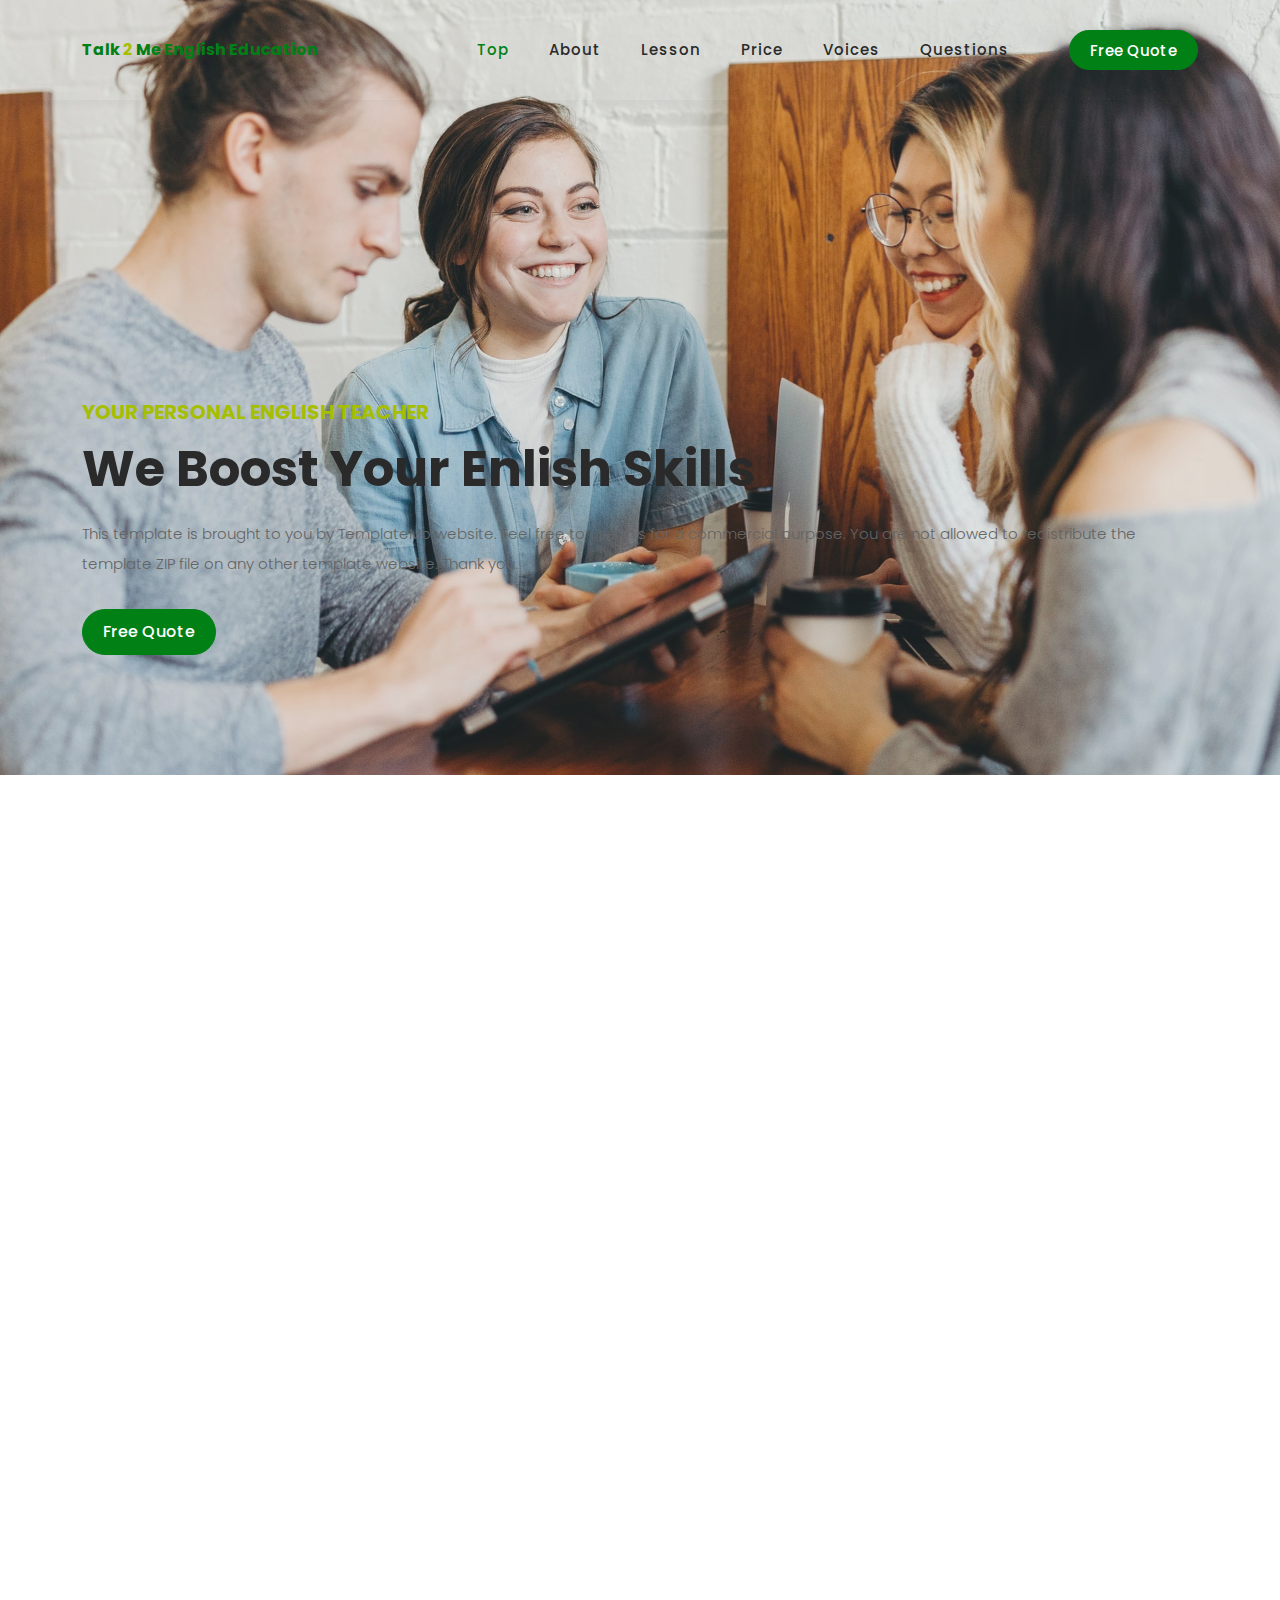
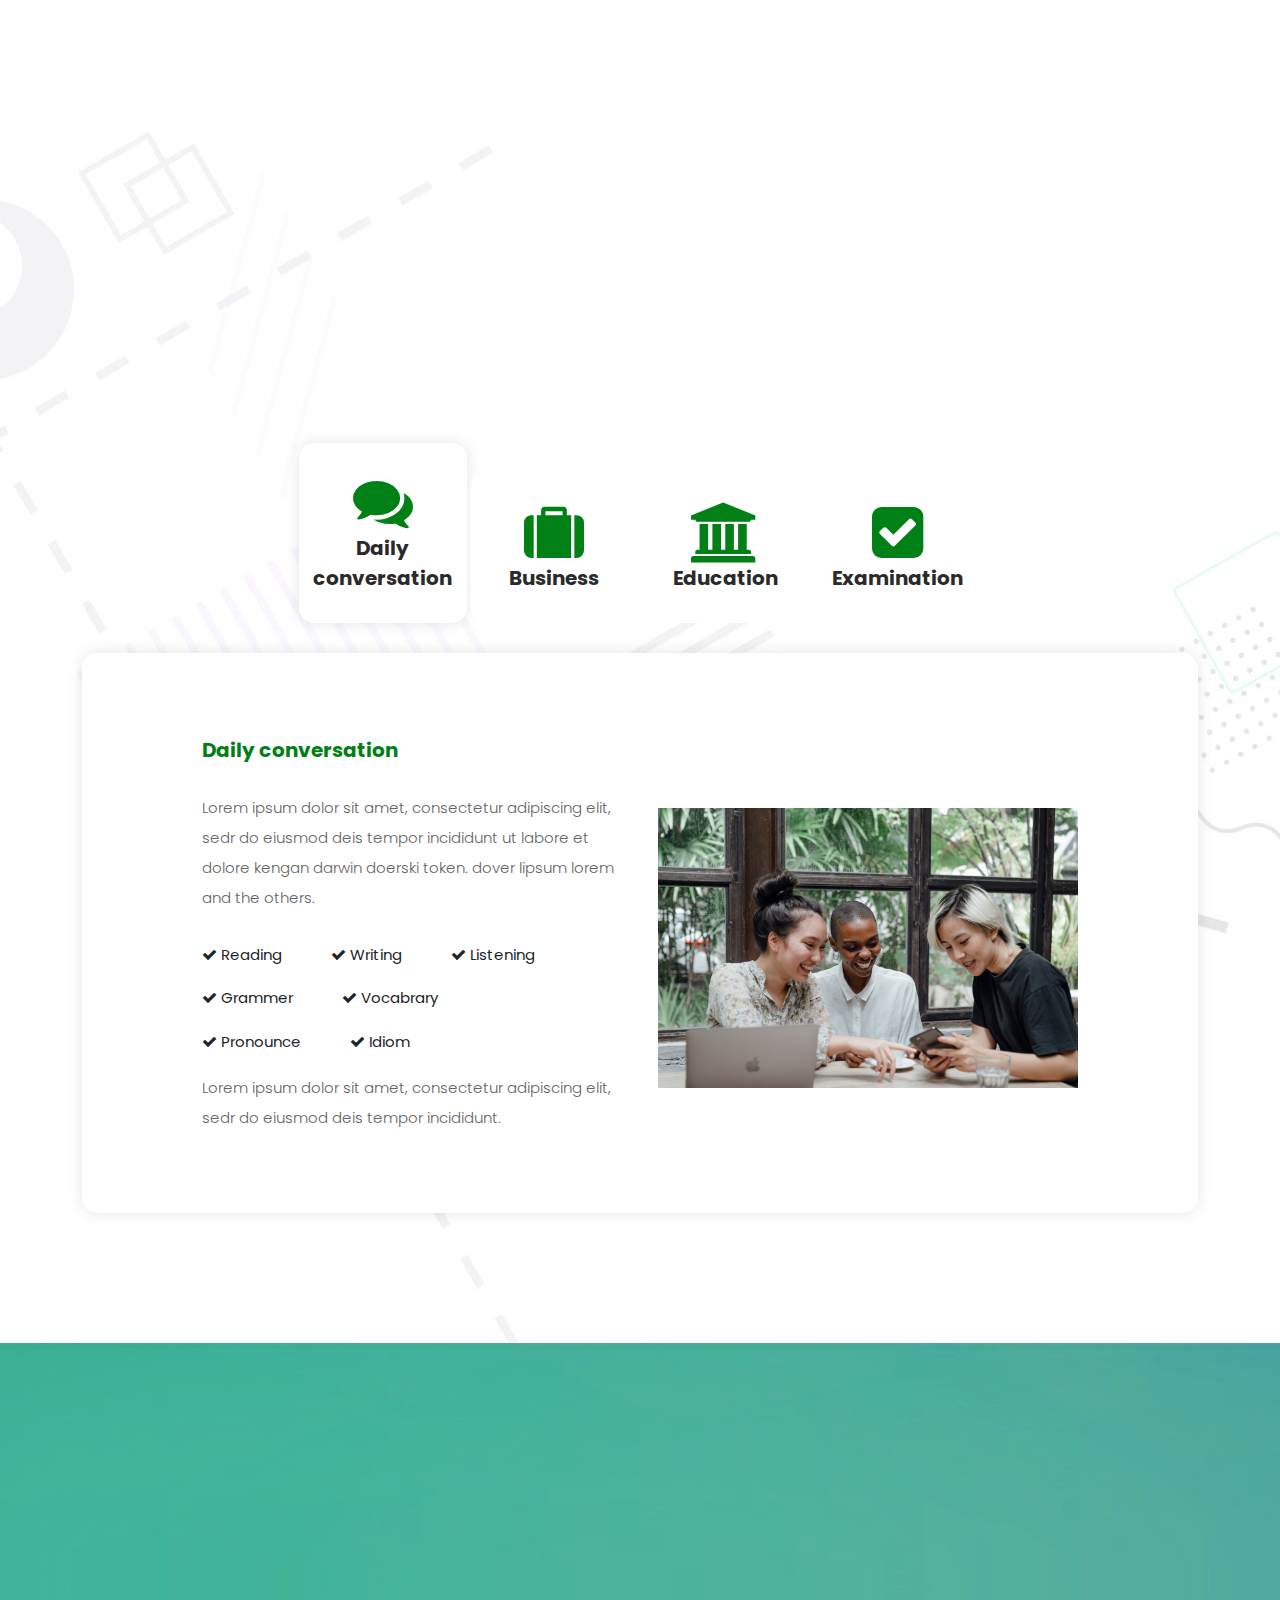
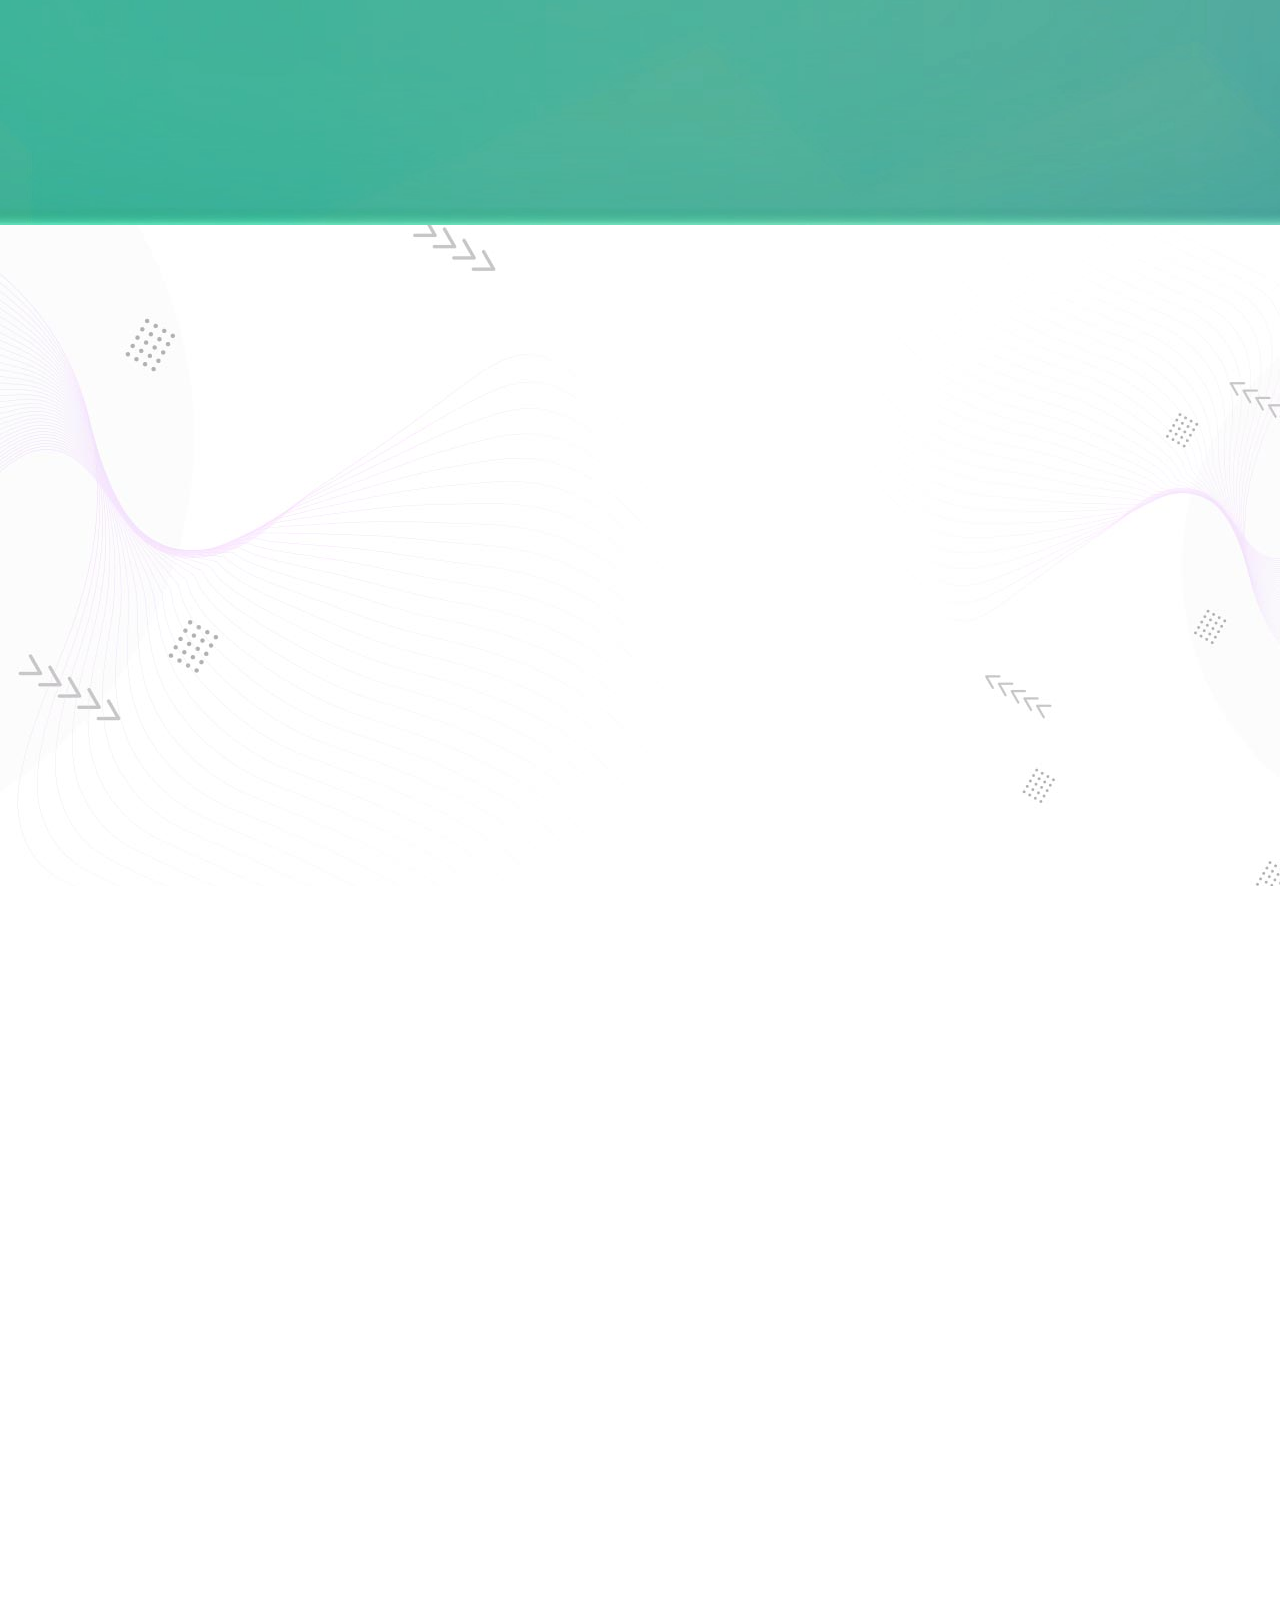
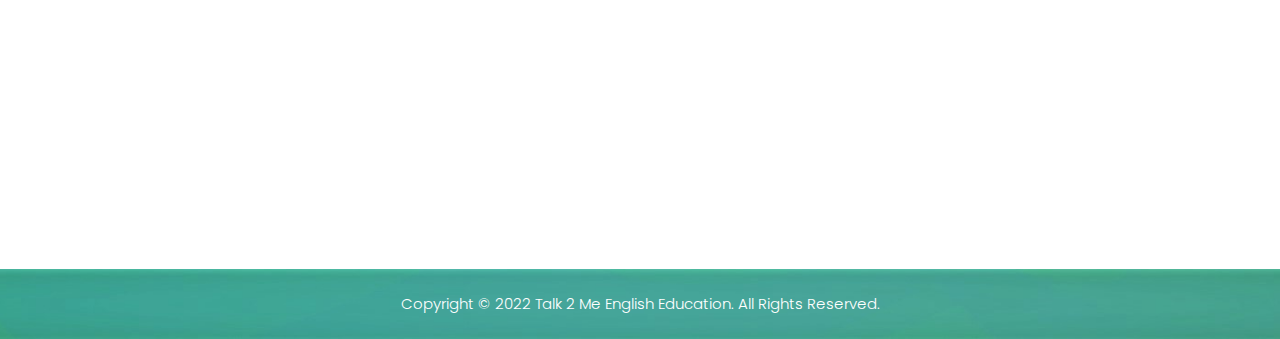
==== commit 45c63e17: "20210928" ====
--- a/index.html
+++ b/index.html
@@ -22,6 +22,9 @@
     <link rel="stylesheet" href="assets/css/templatemo-digimedia-v1.css">
     <link rel="stylesheet" href="assets/css/animated.css">
     <link rel="stylesheet" href="assets/css/owl.css">
+    <!-- Scripts -->
+    <script src="https://ajax.googleapis.com/ajax/libs/jquery/3.1.0/jquery.min.js"></script>
+    <script src="assets/js/test.js"></script>
 <!--
 
 TemplateMo 568 DigiMedia
@@ -502,83 +505,6 @@
     </div>
   </div>
 
-  <!--
-  <div id="blog" class="blog">
-    <div class="container">
-      <div class="row">
-        <div class="col-lg-4 offset-lg-4  wow fadeInDown" data-wow-duration="1s" data-wow-delay="0.3s">
-          <div class="section-heading">
-            <h6>Recent News</h6>
-            <h4>Check Our Blog <em>Posts</em></h4>
-            <div class="line-dec"></div>
-          </div>
-        </div>
-        <div class="col-lg-6 show-up wow fadeInUp" data-wow-duration="1s" data-wow-delay="0.3s">
-          <div class="blog-post">
-            <div class="thumb">
-              <a href="#"><img src="assets/images/blog-post-01.jpg" alt=""></a>
-            </div>
-            <div class="down-content">
-              <span class="category">SEO Analysis</span>
-              <span class="date">03 August 2021</span>
-              <a href="#"><h4>Lorem Ipsum Dolor Sit Amet, Consectetur Adelore
-                Eiusmod Tempor Incididunt</h4></a>
-              <p>Lorem ipsum dolor sit amet, consectetur adipiscing elit, sed doers itii eiumod deis tempor incididunt ut labore.</p>
-              <span class="author"><img src="assets/images/author-post.jpg" alt="">By: Andrea Mentuzi</span>
-              <div class="border-first-button"><a href="#">Discover More</a></div>
-            </div>
-          </div>
-        </div>
-        <div class="col-lg-6 wow fadeInUp" data-wow-duration="1s" data-wow-delay="0.3s">
-          <div class="blog-posts">
-            <div class="row">
-              <div class="col-lg-12">
-                <div class="post-item">
-                  <div class="thumb">
-                    <a href="#"><img src="assets/images/blog-post-02.jpg" alt=""></a>
-                  </div>
-                  <div class="right-content">
-                    <span class="category">SEO Analysis</span>
-                    <span class="date">24 September 2021</span>
-                    <a href="#"><h4>Lorem Ipsum Dolor Sit Amei Eiusmod Tempor</h4></a>
-                    <p>Lorem ipsum dolor sit amet, cocteturi adipiscing eliterski.</p>
-                  </div>
-                </div>
-              </div>
-              <div class="col-lg-12">
-                <div class="post-item">
-                  <div class="thumb">
-                    <a href="#"><img src="assets/images/blog-post-03.jpg" alt=""></a>
-                  </div>
-                  <div class="right-content">
-                    <span class="category">SEO Analysis</span>
-                    <span class="date">24 September 2021</span>
-                    <a href="#"><h4>Lorem Ipsum Dolor Sit Amei Eiusmod Tempor</h4></a>
-                    <p>Lorem ipsum dolor sit amet, cocteturi adipiscing eliterski.</p>
-                  </div>
-                </div>
-              </div>
-              <div class="col-lg-12">
-                <div class="post-item last-post-item">
-                  <div class="thumb">
-                    <a href="#"><img src="assets/images/blog-post-04.jpg" alt=""></a>
-                  </div>
-                  <div class="right-content">
-                    <span class="category">SEO Analysis</span>
-                    <span class="date">24 September 2021</span>
-                    <a href="#"><h4>Lorem Ipsum Dolor Sit Amei Eiusmod Tempor</h4></a>
-                    <p>Lorem ipsum dolor sit amet, cocteturi adipiscing eliterski.</p>
-                  </div>
-                </div>
-              </div>
-            </div>
-          </div>
-        </div>
-      </div>
-    </div>
-  </div>  
-  -->
-
   <div id="contact" class="contact-us section">
     <div class="container">
       <div class="row">
@@ -589,59 +515,26 @@
             <div class="line-dec"></div>
           </div>
         </div>
-        <div class="col-lg-12 wow fadeInUp" data-wow-duration="0.5s" data-wow-delay="0.25s">
-          <form id="contact" action="" method="post">
-            <div class="row">
-              <div class="col-lg-12">
-                <div class="contact-dec">
-                  <img src="assets/images/contact-dec.png" alt="">
-                </div>
-              </div>
-
-              <div class="fill-form">
-                <div class="row">
-                  <div class="col-lg-2">
-                  </div>
-                  <div class="col-lg-8">
-                    <fieldset>
-                      <input type="name" name="name" id="name" placeholder="Name" autocomplete="on" required>
-                    </fieldset>
-                    <fieldset>
-                      <input type="text" name="email" id="email" pattern="[^ @]*@[^ @]*" placeholder="Your Email" required="">
-                    </fieldset>
-                    <fieldset>
-                      <input type="subject" name="subject" id="subject" placeholder="Subject" autocomplete="on">
-                    </fieldset>
-                  </div>
-                  <div class="col-lg-2">
-                  </div>
-                </div>
-                <div class="row">
-                  <div class="col-lg-2">
-                  </div>
-                  <div class="col-lg-8">
-                    <fieldset>
-                      <textarea name="message" type="text" class="form-control" id="message" placeholder="Message" required=""></textarea>  
-                    </fieldset>
-                  </div>
-                  <div class="col-lg-2">
-                  </div>
-                </div>
-                <div class="row">
-                  <div class="col-lg-2">
-                  </div>
-                  <div class="col-lg-8">
-                    <fieldset>
-                      <button type="submit" id="form-submit" class="main-button ">Send Message Now</button>
-                    </fieldset>
-                  </div>
-                  <div class="col-lg-2">
-                  </div>
-                </div>
-                </div>
-              </div>
-            </div>
-          </form>
+        <div class="col-lg-8 offset-lg-2 wow fadeInUp" data-wow-duration="0.5s" data-wow-delay="0.25s">
+          <form id="form" action="https://docs.google.com/forms/u/0/d/e/1FAIpQLSfVIuGg_H8wvlF_5tegNP6f3nrUG7FUY9IpQ5elYT-FKVVosA/formResponse">
+              <fieldset>
+                <input id="name" type="name" name="entry.2005620554" placeholder="Name" required>
+              </fieldset>
+              <fieldset>
+                <input id="email" type="text" name="entry.1045781291" placeholder="example@mail.co.jp" pattern="[^ @]*@[^ @]*" required>
+              </fieldset>
+              <fieldset>
+                <input id="title" type="text" name="entry.1570564011" placeholder="件名" required>
+              </fieldset>
+              <fieldset>
+                <textarea id="subject" name="entry.839337160" placeholder="お問い合わせ内容" required></textarea>
+              </fieldset>
+              <fieldset>
+                <input type="submit" class="submit-btn" value="Send Message Now">
+              </fieldset>
+            </form>
+            <p class="end-message">お問い合わせありがとうございました</p>
+            <p class="false-message">送信失敗です</p>
         </div>
       </div>
     </div>
@@ -651,8 +544,7 @@
     <div class="container">
       <div class="row">
         <div class="col-lg-12">
-          <p>Copyright © 2022 DigiMedia Co., Ltd. All Rights Reserved. 
-          <br>Design: <a href="https://templatemo.com" target="_parent" title="free css templates">TemplateMo</a></p>
+          <p>Copyright © 2022 <a href="#top" target="_parent" title="Talk 2 Me English Education">Talk 2 Me English Education</a>. All Rights Reserved.</p>
         </div>
       </div>
     </div>
@@ -661,6 +553,7 @@
 
   <!-- Scripts -->
   <script src="vendor/jquery/jquery.min.js"></script>
+  <script src="https://ajax.googleapis.com/ajax/libs/jquery/3.1.0/jquery.min.js"></script>
   <script src="vendor/bootstrap/js/bootstrap.bundle.min.js"></script>
   <script src="assets/js/owl-carousel.js"></script>
   <script src="assets/js/animation.js"></script>
--- a/assets/css/templatemo-digimedia-v1.css
+++ b/assets/css/templatemo-digimedia-v1.css
@@ -1735,160 +1735,6 @@
 
 /* 
 ---------------------------------------------
-Blog
---------------------------------------------- 
-*/
-
-.blog:before {
-  content: '';
-  background-image: url(../images/blog-left-dec.jpg);
-  background-repeat: no-repeat;
-  position: absolute;
-  left: 0;
-  top: 0px;
-  width: 961px;
-  height: 1020px;
-  z-index: 0;
-}
-
-.blog {
-  position: relative;
-  padding-top: 130px;
-}
-
-.blog .section-heading {
-  text-align: center;
-  margin-bottom: 80px;
-}
-
-.blog .section-heading .line-dec {
-  margin: 0 auto;
-}
-
-.show-up {
-  position: relative;
-  z-index: 200;
-}
-
-.blog-post {
-  box-shadow: 0px 0px 15px rgba(0,0,0,0.1);
-  border-radius: 25px;
-}
-
-.blog-post .thumb img {
-  border-top-right-radius: 23px;
-  border-top-left-radius: 23px;
-}
-
-.blog-post .down-content {
-  border-bottom-right-radius: 23px;
-  border-bottom-left-radius: 23px;
-  background-color: #fff;
-  padding: 30px;
-}
-
-.blog-post .down-content span.category {
-  font-size: 15px;
-  color: #fff;
-  padding: 8px 12px;
-  background-color: #a5be00;
-  border-radius: 18px;
-  display: inline-block;
-}
-
-.blog-post .down-content span.date {
-  font-size: 15px;
-  color: #afafaf;
-  text-align: right;
-  float: right;
-  margin-top: 4px;
-}
-
-.blog-post .down-content h4 {
-  font-size: 20px;
-  font-weight: 700;
-  color: #2a2a2a;
-  margin-top: 20px;
-  margin-bottom: 20px;
-  line-height: 30px;
-}
-
-.blog-post .down-content p {
-  margin-bottom: 30px;
-}
-
-.blog-post .down-content span.author {
-  font-size: 15px;
-  color: #2a2a2a;
-}
-
-.blog-post .down-content span.author img {
-  max-width: 56px;
-  border-radius: 50%;
-  margin-right: 15px;
-}
-
-.blog-post .down-content .border-first-button {
-  display: inline-block;
-  float: right;
-}
-
-.blog-posts {
-  margin-left: 30px;
-}
-
-.post-item {
-  margin-bottom: 62px;
-}
-
-.last-post-item {
-  margin-bottom: 0px;
-}
-
-.post-item .thumb {
-  display: inline-block;
-  float: left;
-  margin-right: 30px;
-}
-
-.post-item .thumb img {
-  border-radius: 23px;
-  display: inline-block;
-}
-
-.post-item .right-content {
-  padding-top: 20px;
-}
-
-.post-item .right-content span.category {
-  font-size: 15px;
-  color: #fff;
-  padding: 8px 12px;
-  background-color: #a5be00;
-  border-radius: 18px;
-  display: inline-block;
-}
-
-.post-item .right-content span.date {
-  font-size: 15px;
-  color: #afafaf;
-  text-align: right;
-  float: right;
-  margin-top: 4px;
-}
-
-.post-item .right-content h4 {
-  font-size: 20px;
-  font-weight: 700;
-  color: #2a2a2a;
-  margin-top: 20px;
-  margin-bottom: 20px;
-  line-height: 30px;
-}
-
-
-/* 
----------------------------------------------
 contact
 --------------------------------------------- 
 */
@@ -1906,8 +1752,7 @@
   margin-bottom: 80px;
 }
 
-
-form#contact:before {
+/* form#contact:before {
   background-image: url(../images/contact-top-right-v3.png);
   position: absolute;
   right: 0;
@@ -1917,16 +1762,16 @@
   background-repeat: no-repeat;
   content: '';
   z-index: 1;
-}
-
-.contact-dec img {
+} */
+
+/* .contact-dec img {
   max-width: 224px;
   position: absolute;
   right: 25px;
   top: -242px;
-}
-
-form#contact:after {
+} */
+
+/* form#contact:after {
   background-image: url(../images/contact-bottom-right-v3.png);
   position: absolute;
   right: 0;
@@ -1936,23 +1781,23 @@
   background-repeat: no-repeat;
   content: '';
   z-index: 1;
-}
-
-form#contact {
-  box-shadow: 0px 0px 15px rgba(0,0,0,0.1);
-  position: relative;
-  background-color: #fff;
-  border-radius: 23px;
+} */
+
+form#form {
+  /* box-shadow: 0px 0px 15px rgba(0,0,0,0.1); */
+  position: relative;
+  /* background-color: #fff; */
+  /* border-radius: 23px; */
   text-align: center;
 }
 
-form#contact #map iframe {
+/* form#contact #map iframe {
   border-top-left-radius: 23px;
   border-bottom-left-radius: 23px;
   margin-bottom: -7px;
   position: relative;
   z-index: 2;
-}
+} */
 
 .fill-form {
   padding: 80px 60px 80px 30px;
@@ -1988,7 +1833,7 @@
   color: #018016;
 }
 
-form#contact input {
+form#form input {
   width: 100%;
   height: 46px;
   background-color: transparent;
@@ -2002,11 +1847,11 @@
   margin-top: 30px;
 }
 
-form#contact input::placeholder {
+form#form input::placeholder {
   color: #414141;
 }
 
-form#contact textarea {
+form#form textarea {
   width: 100%;
   min-width: 100%;
   max-width: 100%;
@@ -2024,11 +1869,11 @@
   margin-top: 30px;
 }
 
-form#contact textarea::placeholder {
+form#form textarea::placeholder {
   color: #414141;
 }
 
-form#contact button {
+form#form input {
   display: inline-block;
   background-color: #fff;
   font-size: 15px;
@@ -2045,9 +1890,19 @@
   outline: none;
 }
 
-form#contact button:hover {
+form#form input:hover {
   background-color: #018016!important;
   color: #fff!important;
+}
+
+.end-message {
+  display: none;
+  text-align: center;
+}
+
+.false-message {
+  display: none;
+  text-align: center;
 }
 
 /* 
@@ -2098,7 +1953,7 @@
   .intro-banner:before {
     display: none;
   } 
-  form#contact {
+  form#form {
     overflow: hidden;
   }
   .header-area .main-nav .logo h4 {
@@ -2161,7 +2016,7 @@
   .contact-info {
     margin-top: 60px;
   }
-  form#contact {
+  form#form {
     padding: 45px;
   }
 }
@@ -2243,7 +2098,7 @@
   .about-us .about-item {
     margin-top: 15px;
   }
-  form#contact {
+  form#form {
     padding: 30px;
   }
 }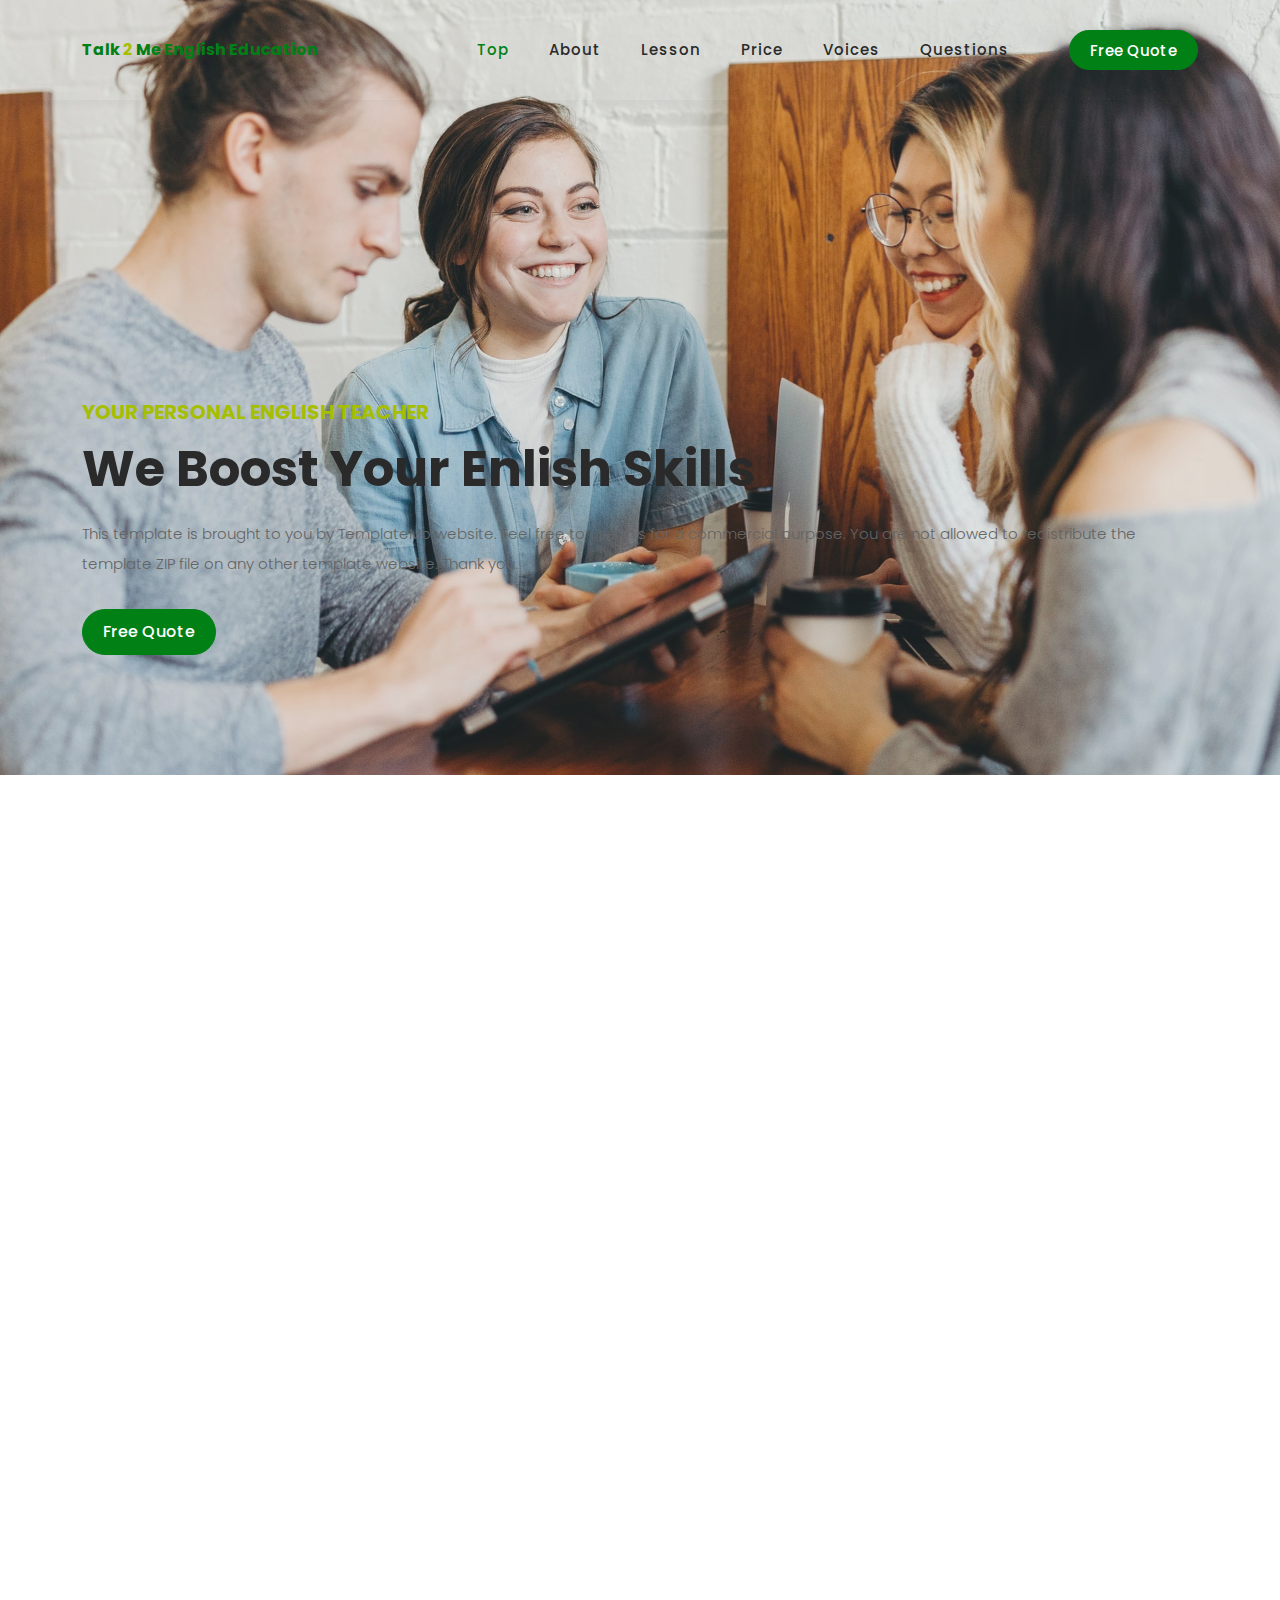
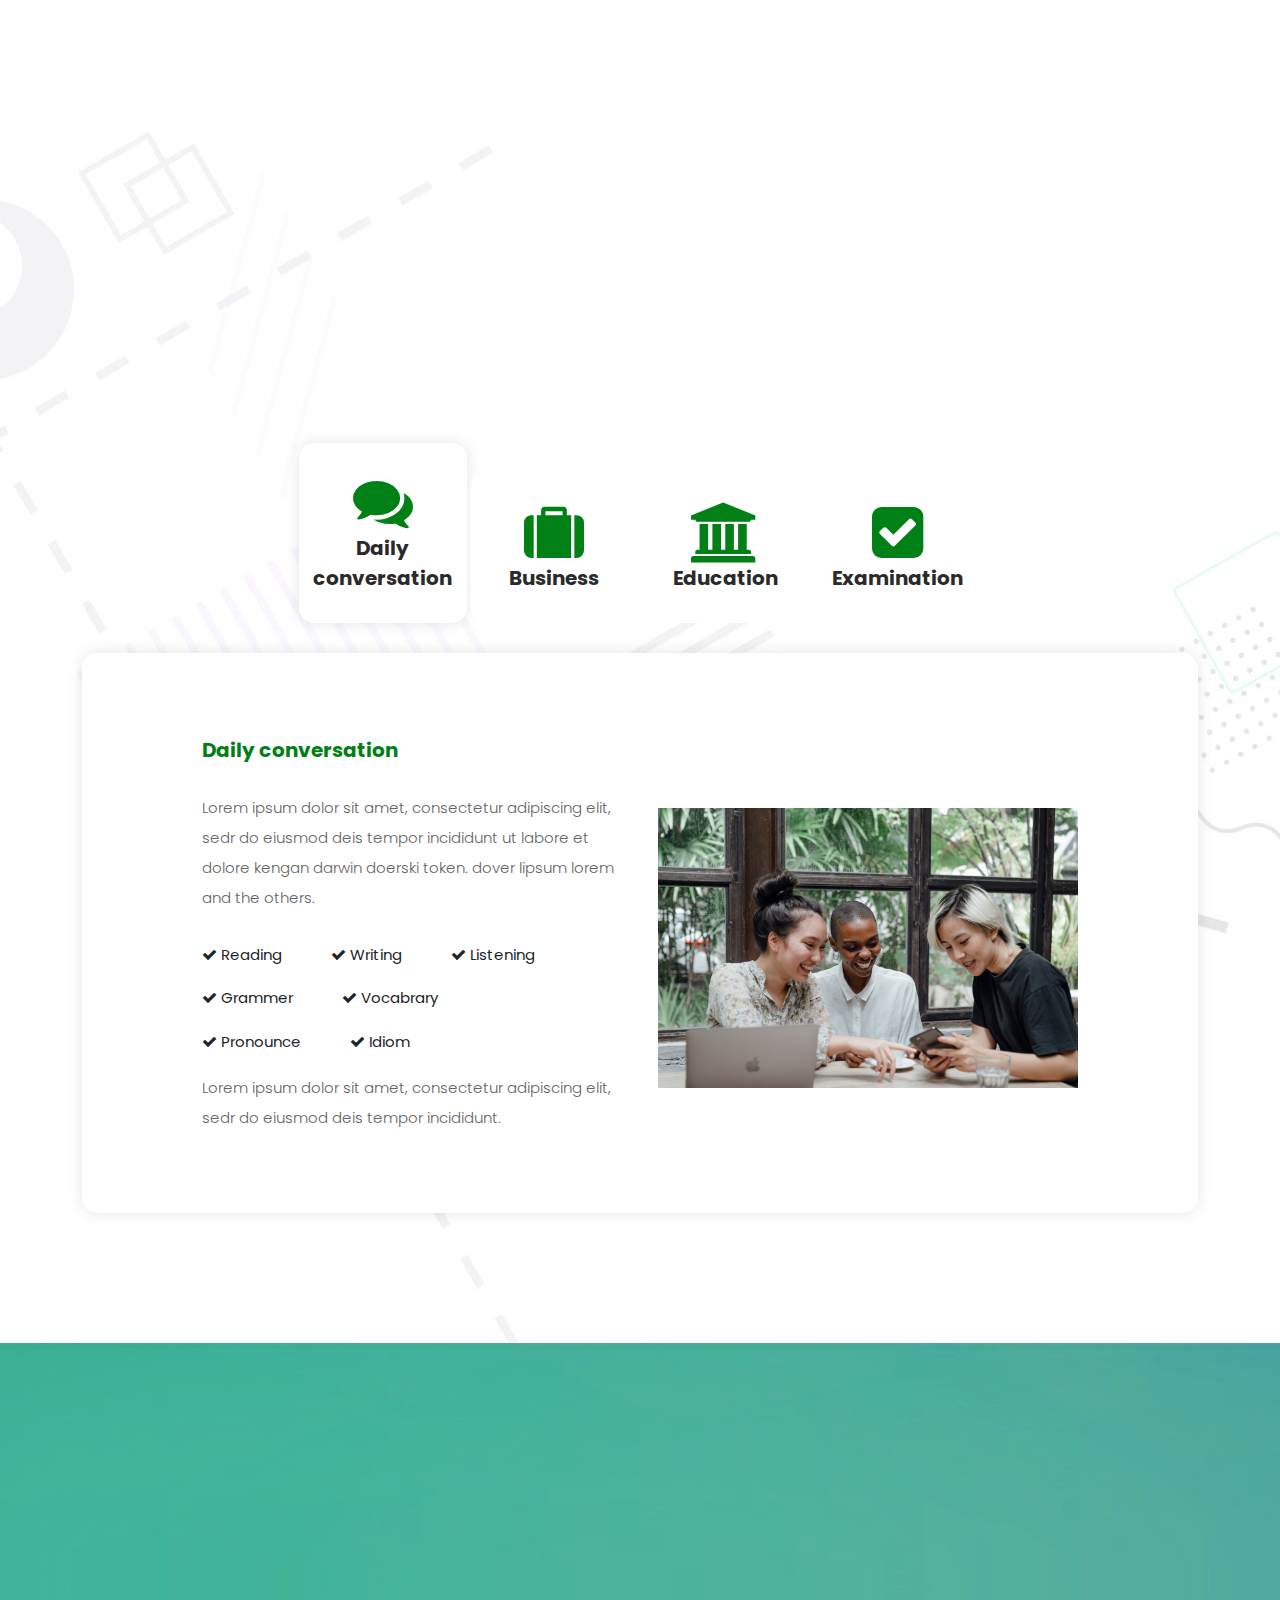
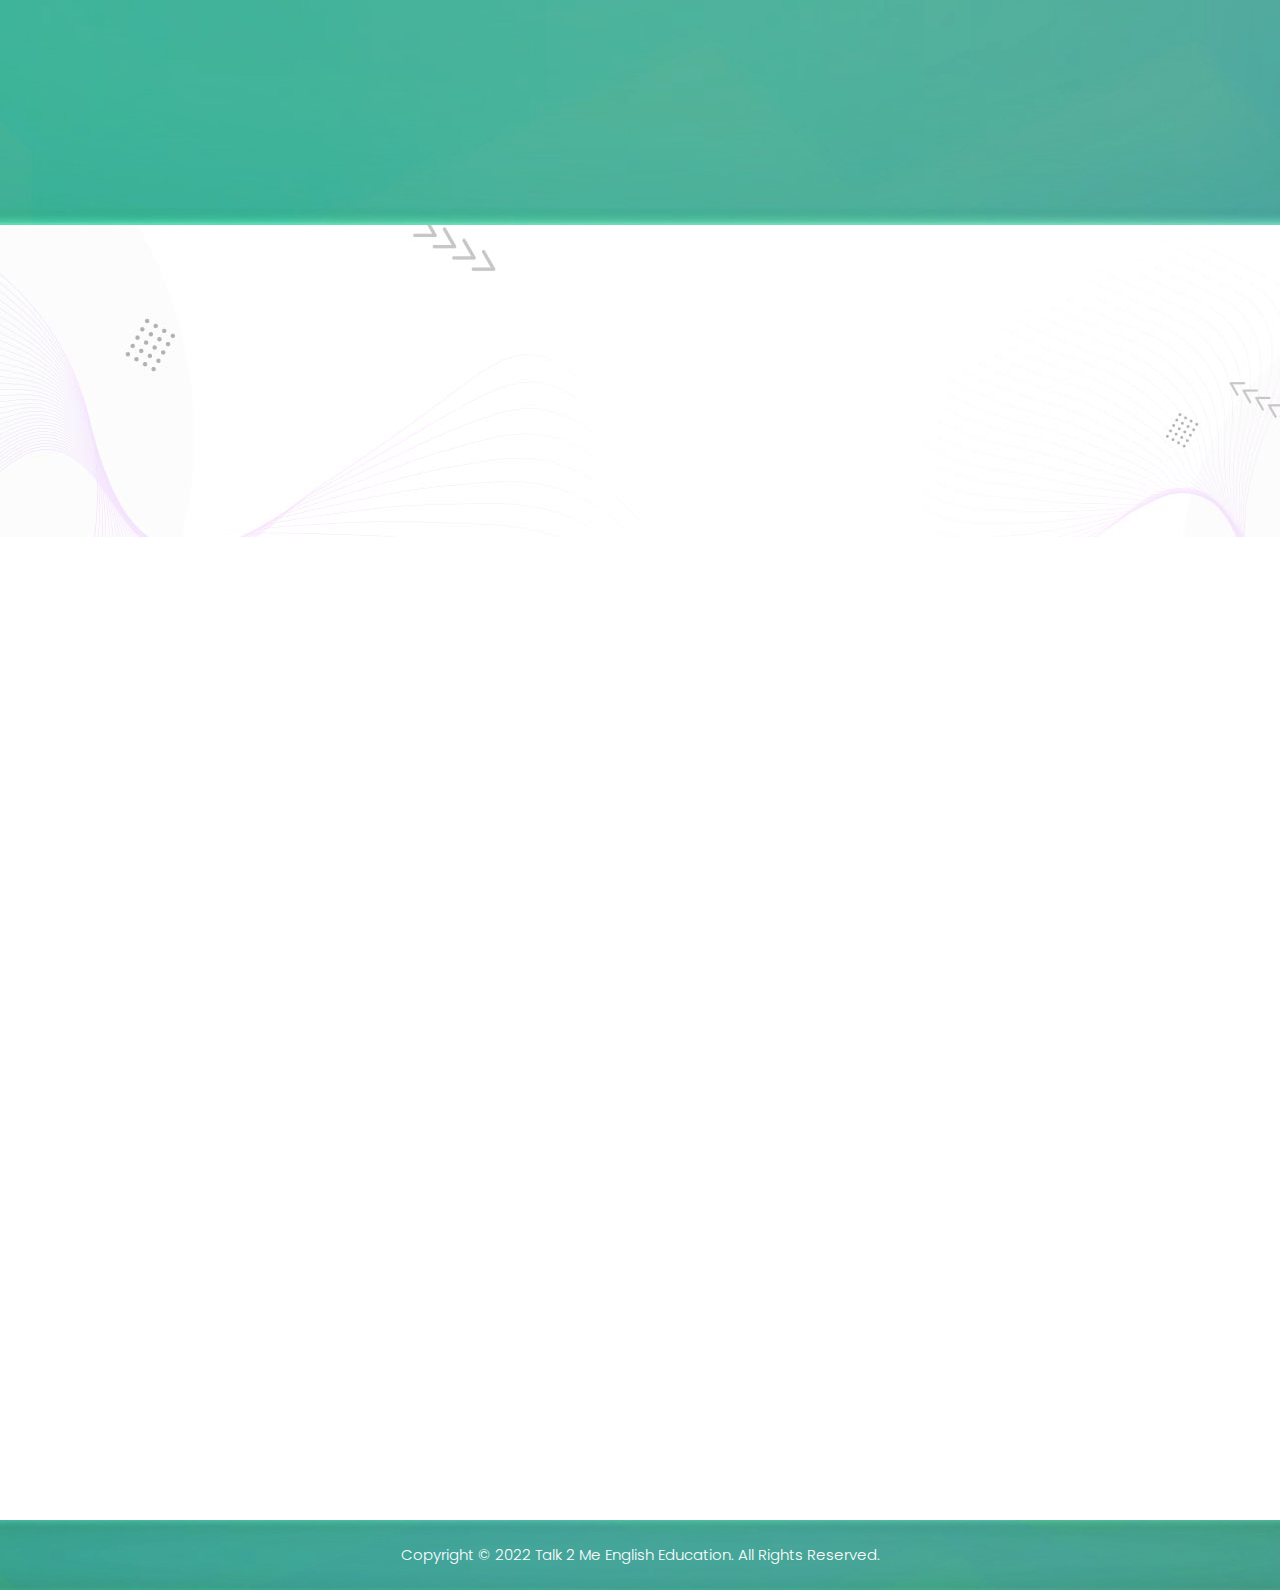
==== commit 4dc631a6: "20210928" ====
--- a/index.html
+++ b/index.html
@@ -23,6 +23,12 @@
     <link rel="stylesheet" href="assets/css/animated.css">
     <link rel="stylesheet" href="assets/css/owl.css">
     <!-- Scripts -->
+    <script src="vendor/jquery/jquery.min.js"></script>
+    <script src="vendor/bootstrap/js/bootstrap.bundle.min.js"></script>
+    <script src="assets/js/owl-carousel.js"></script>
+    <script src="assets/js/animation.js"></script>
+    <script src="assets/js/imagesloaded.js"></script>
+    <script src="assets/js/custom.js"></script>
     <script src="https://ajax.googleapis.com/ajax/libs/jquery/3.1.0/jquery.min.js"></script>
     <script src="assets/js/test.js"></script>
 <!--
@@ -539,6 +545,7 @@
       </div>
     </div>
   </div>
+  <script src="https://ajax.googleapis.com/ajax/libs/jquery/1.11.0/jquery.min.js"></script>
 
   <footer>
     <div class="container">
@@ -551,14 +558,6 @@
   </footer>
 
 
-  <!-- Scripts -->
-  <script src="vendor/jquery/jquery.min.js"></script>
-  <script src="https://ajax.googleapis.com/ajax/libs/jquery/3.1.0/jquery.min.js"></script>
-  <script src="vendor/bootstrap/js/bootstrap.bundle.min.js"></script>
-  <script src="assets/js/owl-carousel.js"></script>
-  <script src="assets/js/animation.js"></script>
-  <script src="assets/js/imagesloaded.js"></script>
-  <script src="assets/js/custom.js"></script>
 
 </body>
 </html>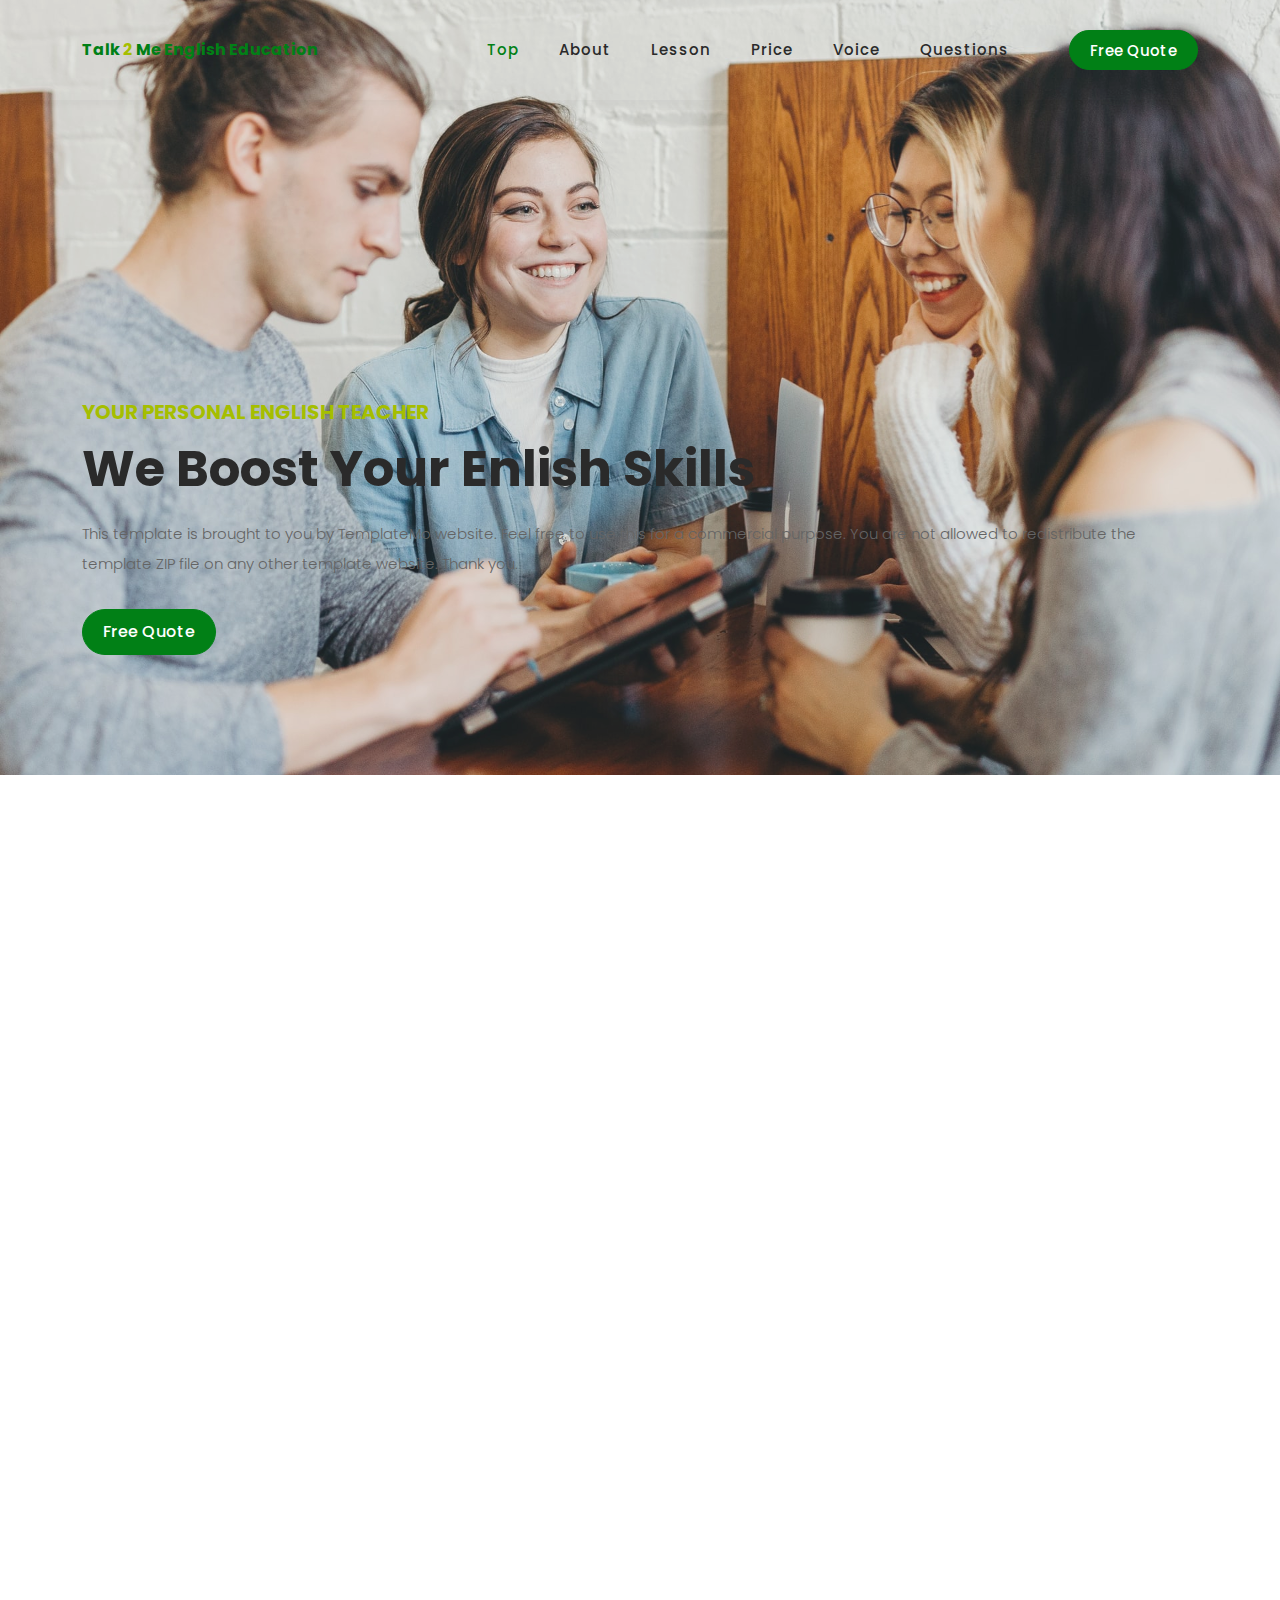
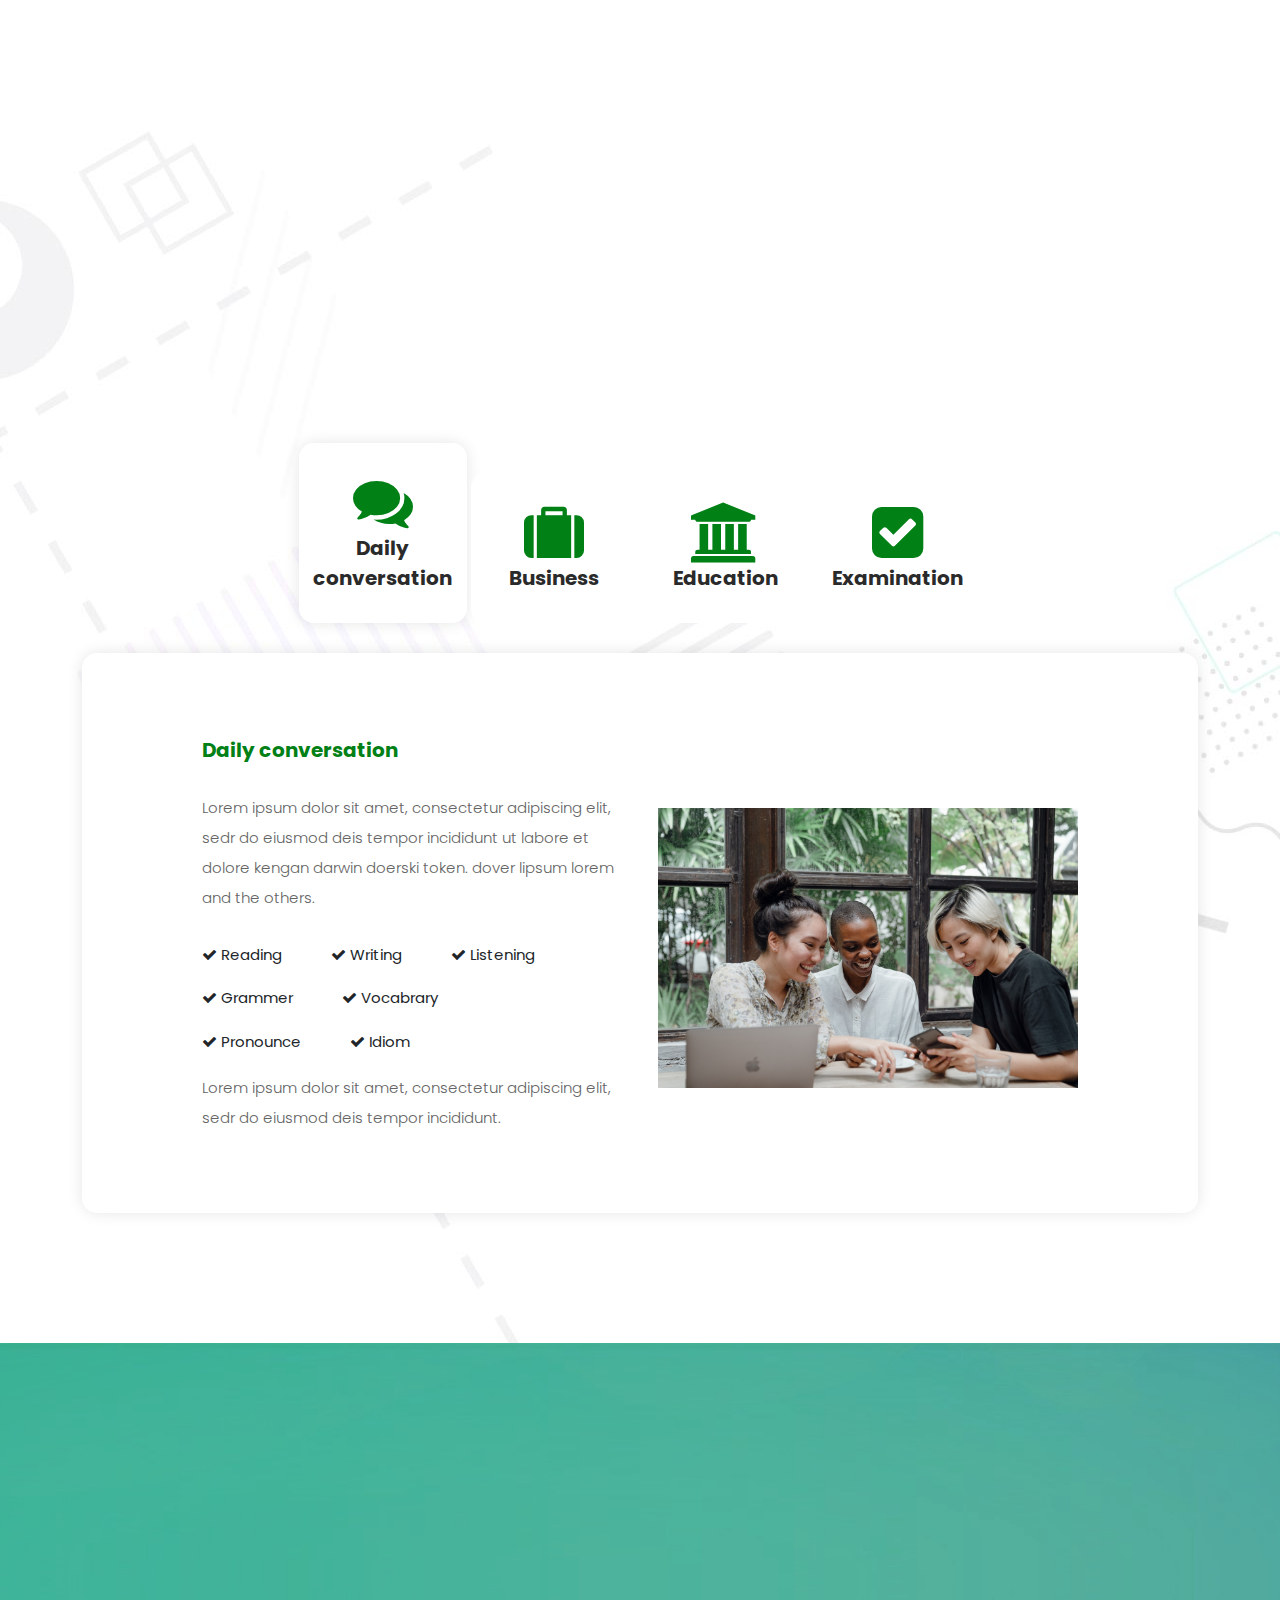
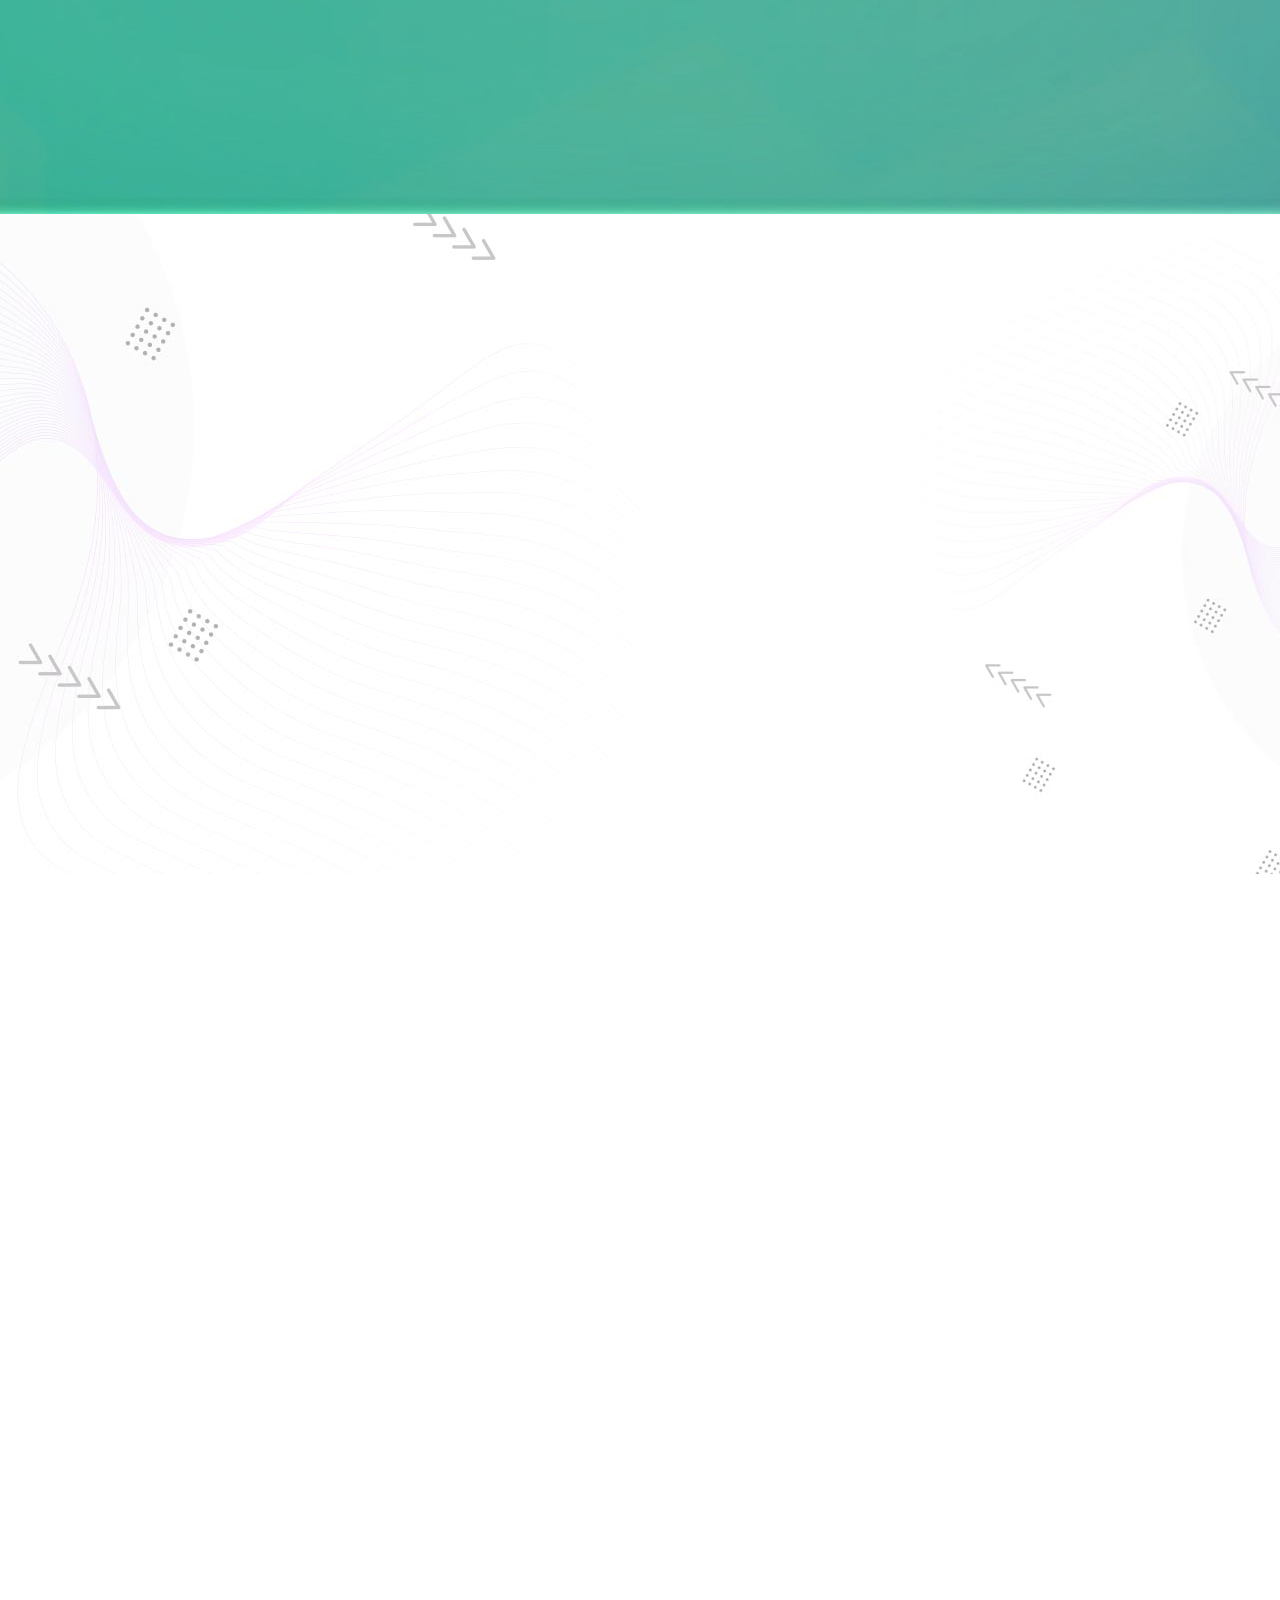
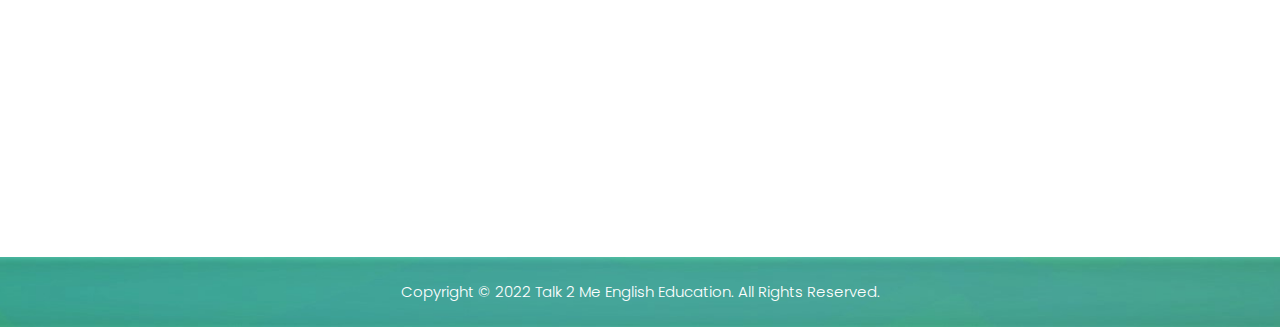
==== commit ed0abf79: "20210931" ====
--- a/index.html
+++ b/index.html
@@ -1,5 +1,5 @@
 <!DOCTYPE html>
-<html lang="en">
+<html lang="jp">
 
   <head>
 
@@ -15,29 +15,15 @@
 
     <!-- Bootstrap core CSS -->
     <link href="vendor/bootstrap/css/bootstrap.min.css" rel="stylesheet">
-
-
     <!-- Additional CSS Files -->
     <link rel="stylesheet" href="assets/css/fontawesome.css">
     <link rel="stylesheet" href="assets/css/templatemo-digimedia-v1.css">
     <link rel="stylesheet" href="assets/css/animated.css">
     <link rel="stylesheet" href="assets/css/owl.css">
     <!-- Scripts -->
-    <script src="vendor/jquery/jquery.min.js"></script>
-    <script src="vendor/bootstrap/js/bootstrap.bundle.min.js"></script>
-    <script src="assets/js/owl-carousel.js"></script>
-    <script src="assets/js/animation.js"></script>
-    <script src="assets/js/imagesloaded.js"></script>
-    <script src="assets/js/custom.js"></script>
     <script src="https://ajax.googleapis.com/ajax/libs/jquery/3.1.0/jquery.min.js"></script>
     <script src="assets/js/test.js"></script>
-<!--
-
-TemplateMo 568 DigiMedia
-
-https://templatemo.com/tm-568-digimedia
-
--->
+
   </head>
 
 <body>
@@ -73,7 +59,7 @@
               <li class="scroll-to-section"><a href="#about">About</a></li>
               <li class="scroll-to-section"><a href="#services">Lesson</a></li>
               <li class="scroll-to-section"><a href="#prices">Price</a></li>
-              <li class="scroll-to-section"><a href="#voices">Voices</a></li>
+              <li class="scroll-to-section"><a href="#voice">Voice</a></li>
               <li class="scroll-to-section"><a href="#question">Questions</a></li>
               <li class="scroll-to-section"><div class="border-first-button"><a href="#contact">Free Quote</a></div></li> 
             </ul>        
@@ -129,64 +115,9 @@
                   <div class="line-dec"></div>
                 </div>
                 <p>Talk 2 Me English Educationは、すでに英語を話す日本人を対象とした中級者から上級者向けのプロフェッショナルなオンライン英語学校です。</p>
-                <!-- 
-                <div class="row">
-                  <div class="col-lg-4 col-sm-4">
-                    <div class="skill-item first-skill-item wow fadeIn" data-wow-duration="1s" data-wow-delay="0s">
-                      <div class="progress" data-percentage="90">
-                        <span class="progress-left">
-                          <span class="progress-bar"></span>
-                        </span>
-                        <span class="progress-right">
-                          <span class="progress-bar"></span>
-                        </span>
-                        <div class="progress-value">
-                          <div>
-                            90%<br>
-                            <span>Coding</span>
-                          </div>
-                        </div>
-                      </div>
-                    </div>
-                  </div>
-                  <div class="col-lg-4 col-sm-4">
-                    <div class="skill-item second-skill-item wow fadeIn" data-wow-duration="1s" data-wow-delay="0s">
-                      <div class="progress" data-percentage="80">
-                        <span class="progress-left">
-                          <span class="progress-bar"></span>
-                        </span>
-                        <span class="progress-right">
-                          <span class="progress-bar"></span>
-                        </span>
-                        <div class="progress-value">
-                          <div>
-                            80%<br>
-                            <span>Photoshop</span>
-                          </div>
-                        </div>
-                      </div>
-                    </div>
-                  </div>
-                  <div class="col-lg-4 col-sm-4">
-                    <div class="skill-item third-skill-item wow fadeIn" data-wow-duration="1s" data-wow-delay="0s">
-                      <div class="progress" data-percentage="80">
-                        <span class="progress-left">
-                          <span class="progress-bar"></span>
-                        </span>
-                        <span class="progress-right">
-                          <span class="progress-bar"></span>
-                        </span>
-                        <div class="progress-value">
-                          <div>
-                            80%<br>
-                            <span>Animation</span>
-                          </div>
-                        </div>
-                      </div>
-                    </div>
-                  </div>
-                </div> 
-                -->
+                
+
+
               </div>
             </div>
           </div>
@@ -216,6 +147,62 @@
                   <p>オンラインなのでスケジュールは柔軟に対応します。</p>
                   <p>すべてのレッスンにおいて発音を改善し、語彙力を増やしていきます。</p>
               </div>
+              <!-- <div class="row">
+                <div class="col-lg-4 col-sm-4">
+                  <div class="skill-item first-skill-item wow fadeIn" data-wow-duration="1s" data-wow-delay="0s">
+                    <div class="progress" data-percentage="90">
+                      <span class="progress-left">
+                        <span class="progress-bar"></span>
+                      </span>
+                      <span class="progress-right">
+                        <span class="progress-bar"></span>
+                      </span>
+                      <div class="progress-value">
+                        <div>
+                          90%<br>
+                          <span>Coding</span>
+                        </div>
+                      </div>
+                    </div>
+                  </div>
+                </div>
+                <div class="col-lg-4 col-sm-4">
+                  <div class="skill-item second-skill-item wow fadeIn" data-wow-duration="1s" data-wow-delay="0s">
+                    <div class="progress" data-percentage="80">
+                      <span class="progress-left">
+                        <span class="progress-bar"></span>
+                      </span>
+                      <span class="progress-right">
+                        <span class="progress-bar"></span>
+                      </span>
+                      <div class="progress-value">
+                        <div>
+                          80%<br>
+                          <span>Photoshop</span>
+                        </div>
+                      </div>
+                    </div>
+                  </div>
+                </div>
+                <div class="col-lg-4 col-sm-4">
+                  <div class="skill-item third-skill-item wow fadeIn" data-wow-duration="1s" data-wow-delay="0s">
+                    <div class="progress" data-percentage="80">
+                      <span class="progress-left">
+                        <span class="progress-bar"></span>
+                      </span>
+                      <span class="progress-right">
+                        <span class="progress-bar"></span>
+                      </span>
+                      <div class="progress-value">
+                        <div>
+                          80%<br>
+                          <span>Animation</span>
+                        </div>
+                      </div>
+                    </div>
+                  </div>
+                </div>
+              </div>  -->
             </div>
             <div class="col-lg-2"></div>
           </div>
@@ -407,51 +394,49 @@
           </div>
         </div>
         <div class="col-lg-8 offset-lg-2  wow fadeIn" data-wow-duration="1s" data-wow-delay="0.8s">
-          <form id="search" action="#" method="GET">
+          
+          <h6>Have the courage to follow your heart and intuition. They somehow already know what you truly want to become. Everything else is secondary.”
+            ― Steve Jobs</h6>
+          <!-- <form id="search" action="#" method="GET"> -->
             <div class="row">
               <div class="col-lg-4 col-sm-4">
-                <fieldset>
+                <!-- <fieldset>
                   <input type="web" name="web" class="website" placeholder="Your website URL..." autocomplete="on" required>
-                </fieldset>
-              </div>
-              <div class="col-lg-4 col-sm-4">
-                <fieldset>
-                  <input type="address" name="address" class="email" placeholder="Email Address..." autocomplete="on" required>
-                </fieldset>
+                </fieldset> -->
               </div>
               <div class="col-lg-4 col-sm-4">
                 <fieldset>
                   <button type="submit" class="main-button">Get Quote Now</button>
                 </fieldset>
               </div>
-            </div>
-          </form>
-        </div>
-      </div>
-    </div>
-  </div>
-
-
-  <div id="voices" class="our-portfolio section">
-    <div class="container">
-      
+              <div class="col-lg-4 col-sm-4">
+
+              </div>
+            </div>
+          <!-- </form> -->
+        </div>
+      </div>
+    </div>
+  </div>
+
+  <div id="voice" class="our-portfolio section">
+    <div class="container">
       <div class="row">
         <div class="col-lg-12">
           <div class="section-heading wow fadeInDown" data-wow-duration="1s" data-wow-delay="0.5s">
-            <h6>Voices</h6>
+            <h6>Voice</h6>
             <h4>Customers <em>Review</em></h4>
             <div class="line-dec"></div>
           </div>
         </div>
       </div>
-
     </div>
     <div class="container-fluid wow fadeIn" data-wow-duration="1s" data-wow-delay="0.7s">
       <div class="row">
         <div class="col-lg-12">
           <div class="loop owl-carousel">
             <div class="item">
-                <div class="portfolio-item">
+              <div class="portfolio-item">
                 <div class="thumb">
                   <img src="assets/images/portfolio-001.jpg" alt="">
                 </div>
@@ -462,7 +447,7 @@
               </div>
             </div>
             <div class="item">
-                <div class="portfolio-item">
+              <div class="portfolio-item">
                 <div class="thumb">
                   <img src="assets/images/portfolio-002.jpg" alt="">
                 </div>
@@ -473,7 +458,7 @@
               </div>
             </div>
             <div class="item">
-                <div class="portfolio-item">
+              <div class="portfolio-item">
                 <div class="thumb">
                   <img src="assets/images/portfolio-003.jpg" alt="">
                 </div>
@@ -484,7 +469,7 @@
               </div>
             </div>
             <div class="item">
-                <div class="portfolio-item">
+              <div class="portfolio-item">
                 <div class="thumb">
                   <img src="assets/images/portfolio-004.jpg" alt="">
                 </div>
@@ -495,7 +480,7 @@
               </div>
             </div>
             <div class="item">
-                <div class="portfolio-item">
+              <div class="portfolio-item">
                 <div class="thumb">
                   <img src="assets/images/portfolio-005.jpg" alt="">
                 </div>
@@ -536,7 +521,7 @@
                 <textarea id="subject" name="entry.839337160" placeholder="お問い合わせ内容" required></textarea>
               </fieldset>
               <fieldset>
-                <input type="submit" class="submit-btn" value="Send Message Now">
+                <input id="submitbtn" type="submit" class="submit-btn" value="Send Message Now">
               </fieldset>
             </form>
             <p class="end-message">お問い合わせありがとうございました</p>
@@ -545,8 +530,9 @@
       </div>
     </div>
   </div>
-  <script src="https://ajax.googleapis.com/ajax/libs/jquery/1.11.0/jquery.min.js"></script>
-
+  <!-- <script src="https://ajax.googleapis.com/ajax/libs/jquery/1.11.0/jquery.min.js"></script> -->
+
+  
   <footer>
     <div class="container">
       <div class="row">
@@ -557,7 +543,13 @@
     </div>
   </footer>
 
-
+  <!-- Scripts -->
+  <script src="vendor/jquery/jquery.min.js"></script>
+  <script src="vendor/bootstrap/js/bootstrap.bundle.min.js"></script>
+  <script src="assets/js/owl-carousel.js"></script>
+  <script src="assets/js/animation.js"></script>
+  <script src="assets/js/imagesloaded.js"></script>
+  <script src="assets/js/custom.js"></script>
 
 </body>
 </html>--- a/assets/css/templatemo-digimedia-v1.css
+++ b/assets/css/templatemo-digimedia-v1.css
@@ -1,2104 +1,2104 @@
-/*
-
-TemplateMo 568 DigiMedia
-
-https://templatemo.com/tm-568-digimedia
-
-*/
-
-/* ---------------------------------------------
-Table of contents
-------------------------------------------------
-01. font & reset css
-02. reset
-03. global styles
-04. header
-05. banner
-06. features
-07. testimonials
-08. contact
-09. footer
-10. preloader
-11. search
-12. portfolio
-
---------------------------------------------- */
-/* 
----------------------------------------------
-font & reset css
---------------------------------------------- 
-*/
-/* 
----------------------------------------------
-reset
---------------------------------------------- 
-*/
-html, body, div, span, applet, object, iframe, h1, h2, h3, h4, h5, h6, p, blockquote, div
-pre, a, abbr, acronym, address, big, cite, code, del, dfn, em, font, img, ins, kbd, q,
-s, samp, small, strike, strong, sub, sup, tt, var, b, u, i, center, dl, dt, dd, ol, ul, li,
-figure, header, nav, section, article, aside, footer, figcaption {
-  margin: 0;
-  padding: 0;
-  border: 0;
-  outline: 0;
-}
-
-/* clear fix */
-.grid:after {
-  content: '';
-  display: block;
-  clear: both;
-}
-
-/* ---- .grid-item ---- */
-
-.grid-sizer,
-.grid-item {
-  width: 50%;
-}
-
-.grid-item {
-  float: left;
-}
-
-.grid-item img {
-  display: block;
-  max-width: 100%;
-}
-
-.clearfix:after {
-  content: ".";
-  display: block;
-  clear: both;
-  visibility: hidden;
-  line-height: 0;
-  height: 0;
-}
-
-.clearfix {
-  display: inline-block;
-}
-
-html[xmlns] .clearfix {
-  display: block;
-}
-
-* html .clearfix {
-  height: 1%;
-}
-
-ul, li {
-  padding: 0;
-  margin: 0;
-  list-style: none;
-}
-
-header, nav, section, article, aside, footer, hgroup {
-  display: block;
-}
-
-* {
-  box-sizing: border-box;
-}
-
-html, body {
-  font-family: 'Poppins', sans-serif;
-  font-weight: 400;
-  background-color: #fff;
-  -ms-text-size-adjust: 100%;
-  -webkit-font-smoothing: antialiased;
-  -moz-osx-font-smoothing: grayscale;
-}
-
-a {
-  text-decoration: none !important;
-}
-
-h1, h2, h3, h4, h5, h6 {
-  margin-top: 0px;
-  margin-bottom: 0px;
-}
-
-ul {
-  margin-bottom: 0px;
-}
-
-p {
-  font-size: 15px;
-  line-height: 30px;
-  font-weight: 300;
-  color: #646464;
-}
-
-img {
-  width: 100%;
-  overflow: hidden;
-}
-
-/* 
----------------------------------------------
-global styles
---------------------------------------------- 
-*/
-html,
-body {
-  background: #fff;
-  font-family: 'Poppins', sans-serif;
-}
-
-::selection {
-  background: #018016;
-  color: #fff !important;
-}
-
-::-moz-selection {
-  background: #018016;
-  color: #fff !important;
-}
-
-@media (max-width: 991px) {
-  html, body {
-    overflow-x: hidden;
-  }
-  .mobile-top-fix {
-    margin-top: 30px;
-    margin-bottom: 0px;
-  }
-  .mobile-bottom-fix {
-    margin-bottom: 30px;
-  }
-  .mobile-bottom-fix-big {
-    margin-bottom: 60px;
-  }
-}
-
-.page-section {
-  margin-top: 120px;
-}
-
-.section-heading {
-  position: relative;
-  z-index: 2;
-}
-
-.section-heading h6 {
-  font-size: 15px;
-  font-weight: 700;
-  color: #a5be00;
-  text-transform: uppercase;
-  margin-bottom: 15px;
-}
-
-.section-heading h4 {
-  color: #2a2a2a;
-  font-size: 35px;
-  font-weight: 700;
-  text-transform: capitalize;
-  margin-bottom: 25px;
-}
-
-.section-heading h4 em {
-  font-style: normal;
-  color: #a5be00;
-}
-
-.section-heading .line-dec {
-  width: 50px;
-  height: 2px;
-  background-color: #a5be00;
-}
-
-.border-first-button a {
-  display: inline-block !important;
-  padding: 10px 20px !important;
-  background-color: #018016;
-  color: #fff !important;
-  border: 1px solid #018016 !important;
-  border-radius: 23px;
-  font-weight: 500 !important;
-  letter-spacing: 0.3px !important;
-  transition: all .5s;
-}
-
-.border-first-button a:hover {
-  background-color: #0180168a;
-  color: #fff !important;
-}
-
-
-/* 
----------------------------------------------
-intro
---------------------------------------------- 
-*/
-
-
-.intro-banner {
-  text-align: center;
-  padding-top: 200px;margin-bottom: 100px;
-  position: relative;
-}
-
-.intro-banner:after {
-  content: '';
-  background-image: url(../images/slider-left-dec.jpg);
-  background-repeat: no-repeat;
-  position: absolute;
-  left: 0;
-  top: 0px;
-
-/*  width: 262px;
-  height: 625px;*/
-  z-index: 1;
-}
-/*
-.intro-banner:before {
-  content: '';
-  background-image: url(../images/slider-right-dec.jpg);
-  background-repeat: no-repeat;
-  position: absolute;
-  right: 0;
-  top: 0px;
-  width: 1159px;
-  height: 797px;
-  z-index: 2;
-}
-*/
-
-.intro-banner img {
-  max-width: 152px;
-  margin-bottom: 30px;
-}
-
-.intro-banner h1 {
-  font-size: 36px;
-  font-weight: 600;
-  text-transform: uppercase;
-  margin-bottom: 30px;
-  position: relative; 
-  z-index: 2;
-}
-
-.intro-banner h4 {
-  font-size: 20px;
-  text-transform: capitalize;
-  font-weight: 400;
-  margin-bottom: 20px;
-  position: relative; 
-  z-index: 2;
-}
-
-.intro-banner a {
-  display: inline-block !important;
-  padding: 10px 20px !important;
-  color: #018016 !important;
-  border: 1px solid #018016 !important;
-  border-radius: 23px;
-  font-weight: 500 !important;
-  letter-spacing: 0.3px !important;
-  transition: all .5s;
-  position: relative; 
-  z-index: 2;
-}
-
-.intro-banner a:hover {
-  background-color: #018016;
-  color: #fff !important;
-}
-
-.demos {
-  padding-top: 60px;
-}
-
-.demo-item {
-  position: relative;
-  z-index: 2;
-}
-
-.demos img {
-  transition: all .5s;
-  border-radius: 23px;
-}
-
-.demos img:hover {
-  opacity: 1;
-  box-shadow: 0px 0px 15px rgba(0,0,0,0.25);
-}
-
-.demos h4 {
-  text-align: center;
-  font-size: 20px;
-  margin-top: 30px;
-  font-weight: 700;
-  text-transform: uppercase;
-}
-
-
-/* 
----------------------------------------------
-header
---------------------------------------------- 
-*/
-
-.pre-header {
-  background-color: #efefef;
-  height: 60px;
-  padding: 15px 0px;
-}
-
-.pre-header ul li {
-  display: inline-block;
-}
-
-.pre-header ul.info li {
-  margin-right: 45px;
-}
-
-.pre-header ul.info li a {
-  color: #afafaf;
-  font-size: 14px;
-  transition: all .3s;
-}
-
-.pre-header ul.info li a:hover {
-  color: #018016;
-}
-
-.pre-header ul.info li a i {
-  font-size: 18px;
-  margin-right: 8px;
-}
-
-.pre-header ul.social-media {
-  text-align: right;
-}
-
-.pre-header ul.social-media li {
-  margin-left: 5px;
-}
-
-.pre-header ul.social-media li a {
-  background-color: #afafaf;
-  color: #fff;
-  display: inline-block;
-  width: 30px;
-  height: 30px;
-  line-height: 30px;
-  text-align: center;
-  border-radius: 50%;
-  font-size: 14px;
-  transition: all .3s;
-}
-
-.pre-header ul.social-media li a:hover {
-  background-color: #018016;
-}
-
-.background-header {
-  background-color: rgba(255, 255, 255)!important;
-  height: 80px!important;
-  position: fixed!important;
-  top: 0px;
-  left: 0px;
-  right: 0px;
-  box-shadow: 0px 5px 8px rgba(0,0,0,0.03);
-}
-
-.background-header .logo,
-.background-header .main-nav .nav li a {
-  color:  #018016;
-}
-
-.background-header .main-nav .nav li:hover a {
-  color: #018016;
-}
-
-.background-header .nav li a.active {
-  position: relative;
-  color: #fff;
-}
-
-.background-header .nav li a.active:after {
-  position: absolute;
-  width: 100%;
-  height: 1px;
-  background-color: #018016;
-  content: '';
-  left: 50%;
-  bottom: -20px;
-  transform: translateX(-50%);
-}
-
-.background-header .nav li:last-child a.active:after {
-  background-color: transparent;
-}
-
-.header-area {
-  background-color: rgba(3, 2, 2, 0);
-  box-shadow: 0px 5px 8px rgba(0,0,0,0.03);
-  position: absolute;
-  left: 0px;
-  right: 0px;
-  z-index: 100;
-  height: 100px;
-  -webkit-transition: all .5s ease 0s;
-  -moz-transition: all .5s ease 0s;
-  -o-transition: all .5s ease 0s;
-  transition: all .5s ease 0s;
-}
-
-.header-area .main-nav {
-  min-height: 80px;
-  background: transparent;
-}
-
-.header-area .main-nav .logo {
-  float: left;
-  -webkit-transition: all 0.3s ease 0s;
-  -moz-transition: all 0.3s ease 0s;
-  -o-transition: all 0.3s ease 0s;
-  transition: all 0.3s ease 0s;
-}
-
-.header-area .main-nav .logo {
-    line-height: 100px;
-    float: left;
-    -webkit-transition: all 0.3s ease 0s;
-    -moz-transition: all 0.3s ease 0s;
-    -o-transition: all 0.3s ease 0s;
-    transition: all 0.3s ease 0s;
-}
-.header-area .main-nav .logo span {
-  font-weight: bold;
-  color:#018016;
-}
-
-.background-header .main-nav .logo {
-  line-height: 80px;
-}
-
-.background-header .main-nav .nav {
-  margin-top: 20px !important;
-}
-
-.header-area .main-nav .nav {
-  float: right;
-  margin-top: 30px;
-  margin-right: 0px;
-  background-color: transparent;
-  -webkit-transition: all 0.3s ease 0s;
-  -moz-transition: all 0.3s ease 0s;
-  -o-transition: all 0.3s ease 0s;
-  transition: all 0.3s ease 0s;
-  position: relative;
-  z-index: 999;
-}
-
-.header-area .main-nav .nav li {
-  padding-left: 20px;
-  padding-right: 20px;
-}
-
-.header-area .main-nav .nav li:last-child {
-  padding-right: 0px;
-  padding-left: 40px;
-}
-
-.header-area .main-nav .nav li:last-child a ,
-.background-header .main-nav .nav li:last-child a {
-  padding: 0px 20px !important;
-  font-weight: 400;
-}
-
-.header-area .main-nav .nav li:last-child a:hover ,
-.background-header .main-nav .nav li:last-child a:hover {
-  color: #fff !important;
-}
-
-.header-area .main-nav .nav li a {
-  display: block;
-  font-weight: 500;
-  font-size: 15px;
-  color: #2a2a2a;
-  text-transform: capitalize;
-  -webkit-transition: all 0.3s ease 0s;
-  -moz-transition: all 0.3s ease 0s;
-  -o-transition: all 0.3s ease 0s;
-  transition: all 0.3s ease 0s;
-  height: 40px;
-  line-height: 40px;
-  border: transparent;
-  letter-spacing: 1px;
-}
-
-.header-area .main-nav .nav li:hover a,
-.header-area .main-nav .nav li a.active {
-  color: #018016!important;
-}
-
-.background-header .main-nav .nav li:hover a,
-.background-header .main-nav .nav li a.active {
-  color: #018016!important;
-  opacity: 1;
-}
-
-.header-area .main-nav .nav li.submenu {
-  position: relative;
-  padding-right: 30px;
-}
-
-.header-area .main-nav .nav li.submenu:after {
-  font-family: FontAwesome;
-  content: "\f107";
-  font-size: 12px;
-  color: #2a2a2a;
-  position: absolute;
-  right: 18px;
-  top: 12px;
-}
-
-.background-header .main-nav .nav li.submenu:after {
-  color: #2a2a2a;
-}
-
-.header-area .main-nav .nav li.submenu ul {
-  position: absolute;
-  width: 200px;
-  box-shadow: 0 2px 28px 0 rgba(0, 0, 0, 0.06);
-  overflow: hidden;
-  top: 50px;
-  opacity: 0;
-  transform: translateY(+2em);
-  visibility: hidden;
-  z-index: -1;
-  transition: all 0.3s ease-in-out 0s, visibility 0s linear 0.3s, z-index 0s linear 0.01s;
-}
-
-.header-area .main-nav .nav li.submenu ul li {
-  margin-left: 0px;
-  padding-left: 0px;
-  padding-right: 0px;
-}
-
-.header-area .main-nav .nav li.submenu ul li a {
-  opacity: 1;
-  display: block;
-  background: #f7f7f7;
-  color: #2a2a2a!important;
-  padding-left: 20px;
-  height: 40px;
-  line-height: 40px;
-  -webkit-transition: all 0.3s ease 0s;
-  -moz-transition: all 0.3s ease 0s;
-  -o-transition: all 0.3s ease 0s;
-  transition: all 0.3s ease 0s;
-  position: relative;
-  font-size: 13px;
-  font-weight: 400;
-  border-bottom: 1px solid #eee;
-}
-
-.header-area .main-nav .nav li.submenu ul li a:hover {
-  background: #fff;
-  color: #018016!important;
-  padding-left: 25px;
-}
-
-.header-area .main-nav .nav li.submenu ul li a:hover:before {
-  width: 3px;
-}
-
-.header-area .main-nav .nav li.submenu:hover ul {
-  visibility: visible;
-  opacity: 1;
-  z-index: 1;
-  transform: translateY(0%);
-  transition-delay: 0s, 0s, 0.3s;
-}
-
-.header-area .main-nav .menu-trigger {
-  cursor: pointer;
-  display: block;
-  position: absolute;
-  top: 33px;
-  width: 32px;
-  height: 40px;
-  text-indent: -9999em;
-  z-index: 99;
-  right: 40px;
-  display: none;
-}
-
-.background-header .main-nav .menu-trigger {
-  top: 23px;
-}
-
-.header-area .main-nav .menu-trigger span,
-.header-area .main-nav .menu-trigger span:before,
-.header-area .main-nav .menu-trigger span:after {
-  -moz-transition: all 0.4s;
-  -o-transition: all 0.4s;
-  -webkit-transition: all 0.4s;
-  transition: all 0.4s;
-  background-color: #2a2a2a;
-  display: block;
-  position: absolute;
-  width: 30px;
-  height: 2px;
-  left: 0;
-}
-
-.background-header .main-nav .menu-trigger span,
-.background-header .main-nav .menu-trigger span:before,
-.background-header .main-nav .menu-trigger span:after {
-  background-color: #2a2a2a;
-}
-
-.header-area .main-nav .menu-trigger span:before,
-.header-area .main-nav .menu-trigger span:after {
-  -moz-transition: all 0.4s;
-  -o-transition: all 0.4s;
-  -webkit-transition: all 0.4s;
-  transition: all 0.4s;
-  background-color: #2a2a2a;
-  display: block;
-  position: absolute;
-  width: 30px;
-  height: 2px;
-  left: 0;
-  width: 75%;
-}
-
-.background-header .main-nav .menu-trigger span:before,
-.background-header .main-nav .menu-trigger span:after {
-  background-color: #2a2a2a;
-}
-
-.header-area .main-nav .menu-trigger span:before,
-.header-area .main-nav .menu-trigger span:after {
-  content: "";
-}
-
-.header-area .main-nav .menu-trigger span {
-  top: 16px;
-}
-
-.header-area .main-nav .menu-trigger span:before {
-  -moz-transform-origin: 33% 100%;
-  -ms-transform-origin: 33% 100%;
-  -webkit-transform-origin: 33% 100%;
-  transform-origin: 33% 100%;
-  top: -10px;
-  z-index: 10;
-}
-
-.header-area .main-nav .menu-trigger span:after {
-  -moz-transform-origin: 33% 0;
-  -ms-transform-origin: 33% 0;
-  -webkit-transform-origin: 33% 0;
-  transform-origin: 33% 0;
-  top: 10px;
-}
-
-.header-area .main-nav .menu-trigger.active span,
-.header-area .main-nav .menu-trigger.active span:before,
-.header-area .main-nav .menu-trigger.active span:after {
-  background-color: transparent;
-  width: 100%;
-}
-
-.header-area .main-nav .menu-trigger.active span:before {
-  -moz-transform: translateY(6px) translateX(1px) rotate(45deg);
-  -ms-transform: translateY(6px) translateX(1px) rotate(45deg);
-  -webkit-transform: translateY(6px) translateX(1px) rotate(45deg);
-  transform: translateY(6px) translateX(1px) rotate(45deg);
-  background-color: #2a2a2a;
-}
-
-.background-header .main-nav .menu-trigger.active span:before {
-  background-color: #2a2a2a;
-}
-
-.header-area .main-nav .menu-trigger.active span:after {
-  -moz-transform: translateY(-6px) translateX(1px) rotate(-45deg);
-  -ms-transform: translateY(-6px) translateX(1px) rotate(-45deg);
-  -webkit-transform: translateY(-6px) translateX(1px) rotate(-45deg);
-  transform: translateY(-6px) translateX(1px) rotate(-45deg);
-  background-color: #2a2a2a;
-}
-
-.background-header .main-nav .menu-trigger.active span:after {
-  background-color: #2a2a2a;
-}
-
-.header-area.header-sticky {
-  min-height: 80px;
-}
-
-.header-area .nav {
-  margin-top: 30px;
-}
-
-.header-area.header-sticky .nav li a.active {
-  color: #018016;
-}
-.header-area .main-nav .logo .font-tow{
-  color: #a5be00;  
-}
-
-@media (max-width: 1200px) {
-  .header-area .main-nav .nav li {
-    padding-left: 12px;
-    padding-right: 12px;
-  }
-  .header-area .main-nav:before {
-    display: none;
-  }
-}
-
-@media (max-width: 992px) {
-  .header-area .main-nav .nav li:last-child  ,
-  .background-header .main-nav .nav li:last-child {
-    display: none;
-  }
-  .header-area .main-nav .nav li:nth-child(6),
-  .background-header .main-nav .nav li:nth-child(6) {
-    padding-right: 0px;
-  }
-  .background-header .nav li a.active:after {
-    display: none;
-  }
-}
-
-@media (max-width: 767px) {
-  .pre-header ul.info li:last-child {
-    display: none;
-  }
-  .background-header .main-nav .nav {
-    margin-top: 80px !important;
-  }
-  .header-area .main-nav .logo {
-    color: #1e1e1e;
-  }
-  .header-area.header-sticky .nav li a:hover,
-  .header-area.header-sticky .nav li a.active {
-    color: #018016!important;
-    opacity: 1;
-  }
-  .header-area.header-sticky .nav li.search-icon a {
-    width: 100%;
-  }
-  .header-area {
-    background-color: #fff;
-    padding: 0px 15px;
-    height: 100px;
-    box-shadow: none;
-    text-align: center;
-    box-shadow: 0px 5px 8px rgba(0,0,0,0.03);
-  }
-  .header-area .container {
-    padding: 0px;
-  }
-  .header-area .logo {
-    margin-left: 30px;
-  }
-  .header-area .menu-trigger {
-    display: block !important;
-  }
-  .header-area .main-nav {
-    overflow: hidden;
-  }
-  .header-area .main-nav .nav {
-    float: none;
-    width: 100%;
-    display: none;
-    -webkit-transition: all 0s ease 0s;
-    -moz-transition: all 0s ease 0s;
-    -o-transition: all 0s ease 0s;
-    transition: all 0s ease 0s;
-    margin-left: 0px;
-  }
-  .background-header .nav {
-    margin-top: 80px;
-  }
-  .header-area .main-nav .nav li:first-child {
-    border-top: 1px solid #eee;
-  }
-  .header-area.header-sticky .nav {
-    margin-top: 100px;
-  }
-  .header-area .main-nav .nav li {
-    width: 100%;
-    background: #fff;
-    border-bottom: 1px solid #e7e7e7;
-    padding-left: 0px !important;
-    padding-right: 0px !important;
-  }
-  .header-area .main-nav .nav li a {
-    height: 50px !important;
-    line-height: 50px !important;
-    padding: 0px !important;
-    border: none !important;
-    background: #f7f7f7 !important;
-    color: #191a20 !important;
-  }
-  .header-area .main-nav .nav li a:hover {
-    background: #eee !important;
-    color: #018016!important;
-  }
-  .header-area .main-nav .nav li.submenu ul {
-    position: relative;
-    visibility: inherit;
-    opacity: 1;
-    z-index: 1;
-    transform: translateY(0%);
-    transition-delay: 0s, 0s, 0.3s;
-    top: 0px;
-    width: 100%;
-    box-shadow: none;
-    height: 0px;
-  }
-  .header-area .main-nav .nav li.submenu ul li a {
-    font-size: 12px;
-    font-weight: 400;
-  }
-  .header-area .main-nav .nav li.submenu ul li a:hover:before {
-    width: 0px;
-  }
-  .header-area .main-nav .nav li.submenu ul.active {
-    height: auto !important;
-  }
-  .header-area .main-nav .nav li.submenu:after {
-    color: #3B566E;
-    right: 25px;
-    font-size: 14px;
-    top: 15px;
-  }
-  .header-area .main-nav .nav li.submenu:hover ul, .header-area .main-nav .nav li.submenu:focus ul {
-    height: 0px;
-  }
-}
-
-@media (min-width: 767px) {
-  .header-area .main-nav .nav {
-    display: flex !important;
-  }
-}
-
-/* 
----------------------------------------------
-preloader
---------------------------------------------- 
-*/
-
-.js-preloader {
-    position: fixed;
-    top: 0;
-    left: 0;
-    right: 0;
-    bottom: 0;
-    background-color: #fff;
-    display: -webkit-box;
-    display: flex;
-    -webkit-box-align: center;
-    align-items: center;
-    -webkit-box-pack: center;
-    justify-content: center;
-    opacity: 1;
-    visibility: visible;
-    z-index: 9999;
-    -webkit-transition: opacity 0.25s ease;
-    transition: opacity 0.25s ease;
-}
-
-.js-preloader.loaded {
-    opacity: 0;
-    visibility: hidden;
-    pointer-events: none;
-}
-
-@-webkit-keyframes dot {
-    50% {
-        -webkit-transform: translateX(96px);
-        transform: translateX(96px);
-    }
-}
-
-@keyframes dot {
-    50% {
-        -webkit-transform: translateX(96px);
-        transform: translateX(96px);
-    }
-}
-
-@-webkit-keyframes dots {
-    50% {
-        -webkit-transform: translateX(-31px);
-        transform: translateX(-31px);
-    }
-}
-
-@keyframes dots {
-    50% {
-        -webkit-transform: translateX(-31px);
-        transform: translateX(-31px);
-    }
-}
-
-.preloader-inner {
-    position: relative;
-    width: 142px;
-    height: 40px;
-    background: #fff;
-}
-
-.preloader-inner .dot {
-    position: absolute;
-    width: 16px;
-    height: 16px;
-    top: 12px;
-    left: 15px;
-    background: #018016;
-    border-radius: 50%;
-    -webkit-transform: translateX(0);
-    transform: translateX(0);
-    -webkit-animation: dot 2.8s infinite;
-    animation: dot 2.8s infinite;
-}
-
-.preloader-inner .dots {
-    -webkit-transform: translateX(0);
-    transform: translateX(0);
-    margin-top: 12px;
-    margin-left: 31px;
-    -webkit-animation: dots 2.8s infinite;
-    animation: dots 2.8s infinite;
-}
-
-.preloader-inner .dots span {
-    display: block;
-    float: left;
-    width: 16px;
-    height: 16px;
-    margin-left: 16px;
-    background: #018016;
-    border-radius: 50%;
-}
-
-
-
-/* 
----------------------------------------------
-Banner Style
---------------------------------------------- 
-*/
-
-.main-banner {
-  background-image: url(../images/topbk1.jpg);
-  background-repeat: no-repeat;
-  background-position: center center;
-  background-size: cover;
-  padding: 400px 0px 120px 0px;
-  position: relative;
-  overflow: hidden;
-  background-color:rgba(255,255,255,0.1);
-background-blend-mode:lighten;
-}
-
-
-/*
-.main-banner:after {
-  content: '';
-  background-image: url(../images/topbk1.jpg);
-  background-repeat: no-repeat;
-  position: absolute;
-  left: 0;
-  top: 60px;
-  width: 262px;
-  height: 625px;
-  z-index: 1;
-}
-
-.main-banner:before {
-  content: '';
-  background-image: url(../images/slider-right-dec.jpg);
-  background-repeat: no-repeat;
-  position: absolute;
-  right: 0;
-  top: 60px;
-  width: 1159px;
-  height: 797px;
-  z-index: -1;
-}
-*/
-
-.main-banner .left-content {
-  margin-right: 15px;
-}
-
-.main-banner .left-content h6 {
-  text-transform: capitalize;
-  font-size: 20px;
-  font-weight: 700;
-  color: #a5be00;
-  margin-bottom: 15px;
-  text-transform: uppercase;
-}
-
-.main-banner .left-content h2 {
-  z-index: 2;
-  position: relative;
-  font-weight: 700;
-  font-size: 50px;
-  color: #2a2a2a;
-  margin-bottom: 20px;
-}
-
-.main-banner .left-content p {
-  margin-bottom: 30px;
-  margin-right: 45px;
-}
-
-.main-banner .right-image {
-  text-align: right;
-  position: relative;
-  z-index: 20;
-}
-
-.main-banner .right-image img {
-  max-width: 593px;
-}
-
-
-/* 
----------------------------------------------
-About Style
---------------------------------------------- 
-*/
-
-#about {
-  padding-top: 130px;
-}
-
-.about-left-image img {
-  margin-right: 45px;
-}
-
-.about-right-content p {
-  margin-top: 30px;
-  margin-bottom: 45px;
-}
-
-.skills-content {
-  position: relative;
-  z-index: 1;
-  margin-top: -50px;
-  background-color: #f5f5f5;
-  border-bottom-right-radius: 50px;
-  border-bottom-left-radius: 50px;
-  padding: 110px 0px 50px 0px;
-}
-
-.skill-item {
-  text-align: center;
-}
-
-.progress {
-  width: 150px;
-  height: 150px;
-  line-height: 150px;
-  background: none;
-  margin: 0 auto;
-  box-shadow: none;
-  position: relative;
-}
-.progress:after {
-  content: "";
-  width: 100%;
-  height: 100%;
-  border-radius: 50%;
-  border: 5px solid #fff;
-  position: absolute;
-  top: 0;
-  left: 0;
-}
-.progress > span {
-  width: 50%;
-  height: 100%;
-  overflow: hidden;
-  position: absolute;
-  top: 0;
-  z-index: 1;
-}
-.progress .progress-left {
-  left: 0;
-}
-.progress .progress-bar {
-  width: 100%;
-  height: 100%;
-  background: none;
-  border-width: 5px;
-  border-style: solid;
-  position: absolute;
-  top: 0;
-  border-color: #a5be00;
-}
-
-.first-skill-item .progress .progress-bar {
-  border-color: #018016;
-}
-
-.second-skill-item .progress .progress-bar {
-  border-color: #a5be00;
-}
-
-.third-skill-item .progress .progress-bar {
-  border-color: #f58b56;
-}
-
-.progress .progress-left .progress-bar {
-  left: 100%;
-  border-top-right-radius: 75px;
-  border-bottom-right-radius: 75px;
-  border-left: 0;
-  -webkit-transform-origin: center left;
-  transform-origin: center left;
-}
-.progress .progress-right {
-  right: 0;
-}
-.progress .progress-right .progress-bar {
-  left: -100%;
-  border-top-left-radius: 75px;
-  border-bottom-left-radius: 75px;
-  border-right: 0;
-  -webkit-transform-origin: center right;
-  transform-origin: center right;
-}
-.progress .progress-value {
-  text-align: center;
-  color: #2a2a2a;
-  display: flex;
-  width: 100%;
-  border-radius: 50%;
-  font-size: 35px;
-  text-align: center;
-  line-height: 25px;
-  align-items: center;
-  justify-content: center;
-  height: 100%;
-  font-weight: 700;
-}
-.progress .progress-value div {
-  margin-top: 10px;
-}
-.progress .progress-value span {
-  font-size: 18px;
-  text-transform: none;
-  color: #afafaf;
-  font-weight: 300;
-}
-
-/* This for loop creates the  necessary css animation names 
-Due to the split circle of progress-left and progress right, we must use the animations on each side. 
-*/
-.progress[data-percentage="10"] .progress-right .progress-bar {
-  animation: loading-1 1.5s linear forwards;
-}
-.progress[data-percentage="10"] .progress-left .progress-bar {
-  animation: 0;
-}
-
-.progress[data-percentage="20"] .progress-right .progress-bar {
-  animation: loading-2 1.5s linear forwards;
-}
-.progress[data-percentage="20"] .progress-left .progress-bar {
-  animation: 0;
-}
-
-.progress[data-percentage="30"] .progress-right .progress-bar {
-  animation: loading-3 1.5s linear forwards;
-}
-.progress[data-percentage="30"] .progress-left .progress-bar {
-  animation: 0;
-}
-
-.progress[data-percentage="40"] .progress-right .progress-bar {
-  animation: loading-4 1.5s linear forwards;
-}
-.progress[data-percentage="40"] .progress-left .progress-bar {
-  animation: 0;
-}
-
-.progress[data-percentage="50"] .progress-right .progress-bar {
-  animation: loading-5 1.5s linear forwards;
-}
-.progress[data-percentage="50"] .progress-left .progress-bar {
-  animation: 0;
-}
-
-.progress[data-percentage="60"] .progress-right .progress-bar {
-  animation: loading-5 1.5s linear forwards;
-}
-.progress[data-percentage="60"] .progress-left .progress-bar {
-  animation: loading-1 1.5s linear forwards 1.5s;
-}
-
-.progress[data-percentage="70"] .progress-right .progress-bar {
-  animation: loading-5 1.5s linear forwards;
-}
-.progress[data-percentage="70"] .progress-left .progress-bar {
-  animation: loading-2 1.5s linear forwards 1.5s;
-}
-
-.progress[data-percentage="80"] .progress-right .progress-bar {
-  animation: loading-5 1.5s linear forwards;
-}
-.progress[data-percentage="80"] .progress-left .progress-bar {
-  animation: loading-3 1.5s linear forwards 1.5s;
-}
-
-.progress[data-percentage="90"] .progress-right .progress-bar {
-  animation: loading-5 1.5s linear forwards;
-}
-.progress[data-percentage="90"] .progress-left .progress-bar {
-  animation: loading-4 1.5s linear forwards 1.5s;
-}
-
-.progress[data-percentage="100"] .progress-right .progress-bar {
-  animation: loading-5 1.5s linear forwards;
-}
-.progress[data-percentage="100"] .progress-left .progress-bar {
-  animation: loading-5 1.5s linear forwards 1.5s;
-}
-
-@keyframes loading-1 {
-  0% {
-    -webkit-transform: rotate(0deg);
-    transform: rotate(0deg);
-  }
-  100% {
-    -webkit-transform: rotate(36);
-    transform: rotate(36deg);
-  }
-}
-@keyframes loading-2 {
-  0% {
-    -webkit-transform: rotate(0deg);
-    transform: rotate(0deg);
-  }
-  100% {
-    -webkit-transform: rotate(72);
-    transform: rotate(72deg);
-  }
-}
-@keyframes loading-3 {
-  0% {
-    -webkit-transform: rotate(0deg);
-    transform: rotate(0deg);
-  }
-  100% {
-    -webkit-transform: rotate(108);
-    transform: rotate(108deg);
-  }
-}
-@keyframes loading-4 {
-  0% {
-    -webkit-transform: rotate(0deg);
-    transform: rotate(0deg);
-  }
-  100% {
-    -webkit-transform: rotate(144);
-    transform: rotate(144deg);
-  }
-}
-@keyframes loading-5 {
-  0% {
-    -webkit-transform: rotate(0deg);
-    transform: rotate(0deg);
-  }
-  100% {
-    -webkit-transform: rotate(180);
-    transform: rotate(180deg);
-  }
-}
-.progress {
-  margin-bottom: 1em;
-}
-
-/* 
----------------------------------------------
-Benefits Style
---------------------------------------------- 
-*/
-
-.benefits {
-  padding-top: 130px;
-  position: relative;
-}
-
-.benefits .section-heading {
-  text-align: center;
-  margin-bottom: 80px;
-}
-
-.benefits .section-heading .line-dec {
-  margin: 0 auto;
-}
-
-/* 
----------------------------------------------
-Services Style
---------------------------------------------- 
-*/
-
-.services {
-  padding-top: 130px;
-  position: relative;
-}
-
-.services:after {
-  content: '';
-  background-image: url(../images/services-left-dec.jpg);
-  background-repeat: no-repeat;
-  position: absolute;
-  left: 0;
-  top: 0px;
-  width: 786px;
-  height: 1217px;
-  z-index: 0;
-}
-
-.services:before {
-  content: '';
-  background-image: url(../images/services-right-dec.jpg);
-  background-repeat: no-repeat;
-  position: absolute;
-  right: 0;
-  top: 400px;
-  width: 161px;
-  height: 413px;
-  z-index: 0;
-}
-
-.services .section-heading {
-  text-align: center;
-  margin-bottom: 80px;
-}
-
-.services .section-heading .line-dec {
-  margin: 0 auto;
-}
-
-.services .naccs {
-  position: relative;
-  z-index: 1;
-}
-
-.services .icon {
-  display: block;
-  text-align: center;
-  margin: 0 auto;
-  color:#018016;  
-}
-
-.services .naccs .menu div h4 {
-  color: #fff;
-  font-size: 15px;
-  font-weight: 400;
-  width: 100%;
-}
-
-.services .icon img {
-  margin-bottom: 10px;
-  max-width: 60px;
-  min-width: 60px;
-}
-
-.services .naccs .menu {
-  text-align: center;
-  margin-bottom: 30px;
-}
-
-.services .naccs .menu div {
-  color: #2a2a2a;
-  margin: 0px;
-  width: 15%;
-  font-size: 20px;
-  font-weight: 700;
-  display: inline-block;
-  text-align: center;
-  cursor: pointer;
-  position: relative;
-  border-radius: 15px;
-  /* transition: 1s all cubic-bezier(0.075, 0.82, 0.165, 1); */
-}
-
-.services .naccs .menu div .thumb {
-  display: inline-block;
-  width: 100%;
-  padding: 30px 0px;
-  background-color: #fff;
-}
-
-.services .naccs .menu div.active {
-  box-shadow: 0px 0px 15px rgba(0,0,0,0.1);
-}
-
-.services ul.nacc {
-  height: 100% !important;
-  position: relative;
-  min-height: 100%;
-  list-style: none;
-  margin: 0;
-  padding: 0;
-  /* transition: 0.5s all cubic-bezier(0.075, 0.82, 0.165, 1); */
-}
-
-.services ul.nacc li {
-  opacity: 0;
-  transform: translateX(-50px);
-  position: absolute;
-  list-style: none;
-  /* transition: 1s all cubic-bezier(0.075, 0.82, 0.165, 1); */
-}
-
-.services ul.nacc li.active {
-  /* transition-delay: 0.3s; */
-  position: relative;
-  z-index: 2;
-  opacity: 1;
-  transform: translateX(0px);
-  box-shadow: 0px 0px 15px rgba(0,0,0,0.1);
-  background-color: #fff;
-  border-radius: 15px;
-  padding: 80px 120px 50px 120px;
-}
-
-.services ul.nacc li {
-  width: 100%;
-}
-
-.services ul.nacc li .right-image img {
-  max-width: 420px;
-  float: right;
-}
-
-.services .nacc .thumb h4 {
-  color: #2a2a2a;
-  font-size: 20px;
-  font-weight: 700;
-  line-height: 35px;
-  margin-bottom: 25px;
-}
-
-.services .nacc .thumb .main-white-button {
-  text-align: right;
-  margin-top: 40px;
-}
-
-.services .nacc .thumb .main-white-button a {
-  background-color: #8d99af;
-  color: #fff;
-}
-
-.services .nacc .thumb .main-white-button a i {
-  background-color: #fff;
-  color: #8d99af;
-}
-
-.services .left-text h4 {
-  font-size: 20px;
-  font-weight: 700;
-  color: #018016 !important;
-}
-
-.services .left-text p {
-  margin-bottom: 30px;
-}
-
-.nacc .ticks-list span {
-  display: inline-block;
-  opacity: 1;
-  margin-right: 45px;
-  margin-bottom: 20px;
-  font-size: 15px;
-  font-weight: 400;
-}
-
-
-
-/* 
----------------------------------------------
-Free Quote
---------------------------------------------- 
-*/
-
-.free-quote {
-  background-image: url(../images/quote-bg-v3.jpg);
-  background-repeat: no-repeat;
-  background-position: center center;
-  background-size: cover;
-  padding: 120px 0px;
-  text-align: center;
-  position: relative;
-  z-index: 2;
-  margin-top: 130px;
-}
-
-.free-quote .section-heading {
-  margin-bottom: 60px;
-}
-
-.free-quote .section-heading h6,
-.free-quote .section-heading h4 {
-  color: #fff;
-}
-
-.free-quote .section-heading .line-dec {
-  margin: 0 auto;
-  background-color: #fff;
-}
-
-.free-quote form {
-  background-color: #fff;
-  display: inline-block;
-  width: 100%;
-  min-height: 80px;
-  border-radius: 40px;
-  position: relative;
-  z-index: 1;
-}
-
-.free-quote form input {
-  width: 100%;
-  margin-top: 20px;
-  margin-left: 30px;
-  color: #afafaf;
-  font-weight: 400;
-  font-size: 15px;
-  height: 40px;
-  background-color: transparent;
-  border-bottom: 1px solid #eee;
-  border-top: none;
-  border-left: none;
-  border-right: none;
-  position: relative;
-  z-index: 2;
-  outline: none;
-}
-
-.free-quote form button {
-  width: 100%;
-  height: 80px;
-  border-top-right-radius: 40px;
-  border-bottom-right-radius: 40px;
-  outline: none;
-  border: none;
-  margin-left: 30px;
-  background-color: #a5be00;
-  font-size: 15px;
-  color: #fff;
-}
-
-
-/* 
----------------------------------------------
-Portfolio
---------------------------------------------- 
-*/
-
-.our-portfolio {
-  padding-top: 130px;
-  overflow: hidden;
-  position: relative;
-}
-.our-portfolio .section-heading .line-dec {
-  margin: 0 auto;
-}
-
-.our-portfolio:before {
-  content: '';
-  background-image: url(../images/portfolio-right-dec.jpg);
-  background-repeat: no-repeat;
-  position: absolute;
-  right: 0;
-  top: 0px;
-  width: 414px;
-  height: 861px;
-  z-index: 1;
-}
-
-.our-portfolio:after {
-  content: '';
-  background-image: url(../images/portfolio-left-dec.jpg);
-  background-repeat: no-repeat;
-  position: absolute;
-  left: 0;
-  top: 0px;
-  width: 677px;
-  height: 759px;
-  z-index: 1;
-}
-
-.our-portfolio .section-heading {
-  margin-bottom: 80px;
-  text-align: center;
-}
-
-.our-portfolio .container-fluid {
-  padding-right: 15px;
-  padding-left: 15px;
-  position: relative;
-  z-index: 2;
-}
-
-.our-portfolio .item {
-  position: relative;
-  z-index: 222;
-}
-
-.portfolio-item {
-  border-radius: 25px;
-  box-shadow: 0px 0px 15px rgba(0,0,0,0.1);
-  margin: 15px;
-}
-
-.portfolio-item .thumb {
-  position: relative;
-  border-radius: 50px;
-}
-
-.portfolio-item:hover .down-content h4,
-.portfolio-item:hover .down-content span {
-  color: #018016;
-}
-
-.portfolio-item .thumb img {
-  border-top-right-radius: 23px;
-  border-top-left-radius: 23px;
-  overflow: hidden;
-}
-
-.portfolio-item .down-content {
-  background-color: #fff;
-  text-align: center;
-  padding: 18px 0px;
-  border-bottom-right-radius: 23px;
-  border-bottom-left-radius: 23px;
-}
-
-.portfolio-item .down-content h4 {
-  font-size: 20px;
-  font-weight: 700;
-  color: #2a2a2a;
-  margin-bottom: 8px;
-  transition: all .3s;
-}
-
-.portfolio-item .down-content span {
-  font-size: 15px;
-  color: #afafaf;
-  transition: all .3s;
-}
-
-.our-portfolio .owl-nav {
-  display: inline-block!important;
-  position: absolute;
-  top: -125px;
-  right: 15%;
-  max-width: 1320px;
-}
-
-.our-portfolio .owl-nav .owl-next {
-  margin-left: 10px;
-}
-
-.our-portfolio .owl-nav span {
-  width: 46px;
-  height: 46px;
-  display: inline-block;
-  text-align: center;
-  line-height: 46px;
-  font-size: 30px;
-  background-color: #eee;
-  border-radius: 50%;
-  color: #fff;
-  transition: all 0.5s;
-}
-
-.our-portfolio .owl-nav span:hover {
-  color: #fff;
-  background-color: #018016;
-}
-
-
-/* 
----------------------------------------------
-contact
---------------------------------------------- 
-*/
-
-.contact-us {
-  padding-top: 130px;
-}
-
-.contact-us .section-heading .line-dec {
-  margin: 0 auto;
-}
-
-.contact-us .section-heading {
-  text-align: center;
-  margin-bottom: 80px;
-}
-
-/* form#contact:before {
-  background-image: url(../images/contact-top-right-v3.png);
-  position: absolute;
-  right: 0;
-  top: 0;
-  width: 726px;
-  height: 78px;
-  background-repeat: no-repeat;
-  content: '';
-  z-index: 1;
-} */
-
-/* .contact-dec img {
-  max-width: 224px;
-  position: absolute;
-  right: 25px;
-  top: -242px;
-} */
-
-/* form#contact:after {
-  background-image: url(../images/contact-bottom-right-v3.png);
-  position: absolute;
-  right: 0;
-  bottom: 0;
-  width: 532px;
-  height: 106px;
-  background-repeat: no-repeat;
-  content: '';
-  z-index: 1;
-} */
-
-form#form {
-  /* box-shadow: 0px 0px 15px rgba(0,0,0,0.1); */
-  position: relative;
-  /* background-color: #fff; */
-  /* border-radius: 23px; */
-  text-align: center;
-}
-
-/* form#contact #map iframe {
-  border-top-left-radius: 23px;
-  border-bottom-left-radius: 23px;
-  margin-bottom: -7px;
-  position: relative;
-  z-index: 2;
-} */
-
-.fill-form {
-  padding: 80px 60px 80px 30px;
-}
-
-.fill-form .info-post {
-  margin-bottom: 20px;
-}
-
-.fill-form .icon {
-  text-align: center;
-  box-shadow: 0px 0px 15px rgba(0,0,0,0.1);
-  border-radius: 23px;
-  padding: 25px 15px;
-}
-
-.fill-form .icon img {
-  max-width: 60px;
-  display: block;
-  margin: 0 auto;
-}
-
-.fill-form .icon a {
-  margin-top: 15px;
-  display: inline-block;
-  font-size: 15px;
-  font-weight: 500;
-  color: #181818;
-  transition: all .3s;
-}
-
-.fill-form .icon:hover a {
-  color: #018016;
-}
-
-form#form input {
-  width: 100%;
-  height: 46px;
-  background-color: transparent;
-  border: 1px solid #9e9e9e;
-  outline: none;
-  font-size: 15px;
-  font-weight: 300;
-  color: #181818;
-  padding: 0px 20px;
-  border-radius: 23px;
-  margin-top: 30px;
-}
-
-form#form input::placeholder {
-  color: #414141;
-}
-
-form#form textarea {
-  width: 100%;
-  min-width: 100%;
-  max-width: 100%;
-  max-height: 200px;
-  min-height: 200px;
-  height: 200px;
-  border-radius: 23px;
-  background-color: transparent;
-  border: 1px solid #9e9e9e;
-  outline: none;
-  font-size: 15px;
-  font-weight: 300;
-  color: #181818;
-  padding: 15px 20px;
-  margin-top: 30px;
-}
-
-form#form textarea::placeholder {
-  color: #414141;
-}
-
-form#form input {
-  display: inline-block;
-  background-color: #fff;
-  font-size: 15px;
-  font-weight: 400;
-  color: #018016;
-  margin-top: 30px;
-  width: 100%;
-  text-transform: capitalize;
-  padding: 12px 25px;
-  border-radius: 23px;
-  letter-spacing: 0.25px;
-  border: 1px solid#018016;
-  transition: all .3s;
-  outline: none;
-}
-
-form#form input:hover {
-  background-color: #018016!important;
-  color: #fff!important;
-}
-
-.end-message {
-  display: none;
-  text-align: center;
-}
-
-.false-message {
-  display: none;
-  text-align: center;
-}
-
-/* 
----------------------------------------------
-Footer Style
---------------------------------------------- 
-*/
-
-footer {
-  background-image: url(../images/footer-bg.jpg);
-  background-position: center center;
-  background-repeat: no-repeat;
-  background-size: cover;
-  margin-top: 130px;
-}
-
-footer p {
-  text-align: center;
-  margin: 20px 0px;
-  color: #fff;
-}
-
-footer p a {
-  color: #fff;
-  transition: all .5s;
-}
-
-/* 
----------------------------------------------
-responsive
---------------------------------------------- 
-*/
-
-@media (max-width: 1200px) {
-  .header-area .main-nav .logo h4 {
-    font-size: 24px;
-  }
-  .header-area .main-nav .logo h4 img {
-    max-width: 25px;
-    margin-left: 0px;
-  }
-  .header-area .main-nav .nav li:last-child {
-    padding-left: 20px;
-  }
-}
-
-@media (max-width: 992px) {
-  .intro-banner:before {
-    display: none;
-  } 
-  form#form {
-    overflow: hidden;
-  }
-  .header-area .main-nav .logo h4 {
-    font-size: 20px;
-  }
-  .main-banner .left-content {
-    margin-right: 0px;
-  }
-  .main-banner {
-    text-align: center;
-    padding: 226px 0px 30px 0px;
-  }
-  .main-banner:before {
-    display: none;
-  }
-  .main-banner .right-image {
-    margin: 30px auto 0px auto;
-    text-align: center;
-  }
-  .features-item {
-    margin-bottom: 45px;
-  }
-  .last-features-item,
-  .last-skill-item {
-    margin-bottom: 0px !important;
-  }
-  .skill-item {
-    margin-bottom: 30px;
-  }
-  .about-left-image img {
-    margin-right: 0px;
-    margin-bottom: 45px;;
-  }
-  .services .naccs .menu div {
-    font-size: 15px;
-    font-weight: 500;
-  }
-  .service-item {
-    text-align: center;
-  }
-  .service-item .icon {
-    margin-top: 0px;
-    margin-bottom: 30px;
-  }
-  .about-us .left-image {
-    margin-right: 30px;
-    margin-left: 30px;
-    margin-bottom: 45px;
-  }
-  .blog-posts {
-    margin-left: 0px;
-    margin-top: 30px;
-  }
-  .post-item {
-    margin-bottom: 70px;
-  }
-  .our-portfolio .owl-nav {
-    display: none !important;
-  }
-  .contact-info {
-    margin-top: 60px;
-  }
-  form#form {
-    padding: 45px;
-  }
-}
-
-@media (max-width: 767px) {
-  .header-area .main-nav .logo h4 {
-    font-size: 30px;
-  }
-  .header-area .main-nav .logo h4 img {
-    max-width: 30px;
-    margin-left: 5px;
-  }
-  .main-banner .info-stat {
-    margin-bottom: 15px;
-  }
-  .service-item {
-    text-align: center;
-    padding: 30px;
-  }
-  .service-item .icon {
-    float: none;
-    margin-right: 0px;
-    margin-bottom: 15px;
-  }
-  .service-item .right-content {
-    display: inline-block;
-  }
-  .services .naccs .menu div .thumb {
-    padding: 5px;
-  }
-  .services .icon img {
-    margin: 0px;
-  }
-  .services ul.nacc li.active {
-    padding: 45px;
-  }
-  .services .naccs .menu div  {
-    font-size: 0px;
-  }
-  .services ul.nacc li .right-image img {
-    float: none;
-  }
-  .our-portfolio .section-heading,
-  .about-us .section-heading,
-  .about-us .about-item,
-  .about-us p,
-  .about-us .main-green-button {
-    text-align: center;
-  }
-  .our-portfolio .section-heading .line-dec {
-    margin: 0 auto;
-  }
-  .our-services .section-heading {
-    margin-left: 15px;
-    margin-right: 15px;
-  }
-  .free-quote form input {
-    margin-left: 0px;
-    padding: 0px 30px;
-  }
-  .free-quote form button {
-    margin-left: 0px;
-    border-bottom-left-radius: 40px;
-    border-top-right-radius: 0px;
-  }
-  .blog-posts {
-    margin-left: 0px;
-    margin-top: 30px;
-  }
-  .post-item {
-    margin-bottom: 30px;
-  }
-  .post-item .thumb img {
-    max-width: 140px;
-  }
-  .post-item .right-content p {
-    display: none;
-  }
-  .about-us .about-item {
-    margin-top: 15px;
-  }
-  form#form {
-    padding: 30px;
-  }
+/*
+
+TemplateMo 568 DigiMedia
+
+https://templatemo.com/tm-568-digimedia
+
+*/
+
+/* ---------------------------------------------
+Table of contents
+------------------------------------------------
+01. font & reset css
+02. reset
+03. global styles
+04. header
+05. banner
+06. features
+07. testimonials
+08. contact
+09. footer
+10. preloader
+11. search
+12. portfolio
+
+--------------------------------------------- */
+/* 
+---------------------------------------------
+font & reset css
+--------------------------------------------- 
+*/
+/* 
+---------------------------------------------
+reset
+--------------------------------------------- 
+*/
+html, body, div, span, applet, object, iframe, h1, h2, h3, h4, h5, h6, p, blockquote, div
+pre, a, abbr, acronym, address, big, cite, code, del, dfn, em, font, img, ins, kbd, q,
+s, samp, small, strike, strong, sub, sup, tt, var, b, u, i, center, dl, dt, dd, ol, ul, li,
+figure, header, nav, section, article, aside, footer, figcaption {
+  margin: 0;
+  padding: 0;
+  border: 0;
+  outline: 0;
+}
+
+/* clear fix */
+.grid:after {
+  content: '';
+  display: block;
+  clear: both;
+}
+
+/* ---- .grid-item ---- */
+
+.grid-sizer,
+.grid-item {
+  width: 50%;
+}
+
+.grid-item {
+  float: left;
+}
+
+.grid-item img {
+  display: block;
+  max-width: 100%;
+}
+
+.clearfix:after {
+  content: ".";
+  display: block;
+  clear: both;
+  visibility: hidden;
+  line-height: 0;
+  height: 0;
+}
+
+.clearfix {
+  display: inline-block;
+}
+
+html[xmlns] .clearfix {
+  display: block;
+}
+
+* html .clearfix {
+  height: 1%;
+}
+
+ul, li {
+  padding: 0;
+  margin: 0;
+  list-style: none;
+}
+
+header, nav, section, article, aside, footer, hgroup {
+  display: block;
+}
+
+* {
+  box-sizing: border-box;
+}
+
+html, body {
+  font-family: 'Poppins', sans-serif;
+  font-weight: 400;
+  background-color: #fff;
+  -ms-text-size-adjust: 100%;
+  -webkit-font-smoothing: antialiased;
+  -moz-osx-font-smoothing: grayscale;
+}
+
+a {
+  text-decoration: none !important;
+}
+
+h1, h2, h3, h4, h5, h6 {
+  margin-top: 0px;
+  margin-bottom: 0px;
+}
+
+ul {
+  margin-bottom: 0px;
+}
+
+p {
+  font-size: 15px;
+  line-height: 30px;
+  font-weight: 300;
+  color: #646464;
+}
+
+img {
+  width: 100%;
+  overflow: hidden;
+}
+
+/* 
+---------------------------------------------
+global styles
+--------------------------------------------- 
+*/
+html,
+body {
+  background: #fff;
+  font-family: 'Poppins', sans-serif;
+}
+
+::selection {
+  background: #018016;
+  color: #fff !important;
+}
+
+::-moz-selection {
+  background: #018016;
+  color: #fff !important;
+}
+
+@media (max-width: 991px) {
+  html, body {
+    overflow-x: hidden;
+  }
+  .mobile-top-fix {
+    margin-top: 30px;
+    margin-bottom: 0px;
+  }
+  .mobile-bottom-fix {
+    margin-bottom: 30px;
+  }
+  .mobile-bottom-fix-big {
+    margin-bottom: 60px;
+  }
+}
+
+.page-section {
+  margin-top: 120px;
+}
+
+.section-heading {
+  position: relative;
+  z-index: 2;
+}
+
+.section-heading h6 {
+  font-size: 15px;
+  font-weight: 700;
+  color: #a5be00;
+  text-transform: uppercase;
+  margin-bottom: 15px;
+}
+
+.section-heading h4 {
+  color: #2a2a2a;
+  font-size: 35px;
+  font-weight: 700;
+  text-transform: capitalize;
+  margin-bottom: 25px;
+}
+
+.section-heading h4 em {
+  font-style: normal;
+  color: #a5be00;
+}
+
+.section-heading .line-dec {
+  width: 50px;
+  height: 2px;
+  background-color: #a5be00;
+}
+
+.border-first-button a {
+  display: inline-block !important;
+  padding: 10px 20px !important;
+  background-color: #018016;
+  color: #fff !important;
+  border: 1px solid #018016 !important;
+  border-radius: 23px;
+  font-weight: 500 !important;
+  letter-spacing: 0.3px !important;
+  transition: all .5s;
+}
+
+.border-first-button a:hover {
+  background-color: #0180168a;
+  color: #fff !important;
+}
+
+
+/* 
+---------------------------------------------
+intro
+--------------------------------------------- 
+*/
+
+
+.intro-banner {
+  text-align: center;
+  padding-top: 200px;margin-bottom: 100px;
+  position: relative;
+}
+
+.intro-banner:after {
+  content: '';
+  background-image: url(../images/slider-left-dec.jpg);
+  background-repeat: no-repeat;
+  position: absolute;
+  left: 0;
+  top: 0px;
+
+/*  width: 262px;
+  height: 625px;*/
+  z-index: 1;
+}
+/*
+.intro-banner:before {
+  content: '';
+  background-image: url(../images/slider-right-dec.jpg);
+  background-repeat: no-repeat;
+  position: absolute;
+  right: 0;
+  top: 0px;
+  width: 1159px;
+  height: 797px;
+  z-index: 2;
+}
+*/
+
+.intro-banner img {
+  max-width: 152px;
+  margin-bottom: 30px;
+}
+
+.intro-banner h1 {
+  font-size: 36px;
+  font-weight: 600;
+  text-transform: uppercase;
+  margin-bottom: 30px;
+  position: relative; 
+  z-index: 2;
+}
+
+.intro-banner h4 {
+  font-size: 20px;
+  text-transform: capitalize;
+  font-weight: 400;
+  margin-bottom: 20px;
+  position: relative; 
+  z-index: 2;
+}
+
+.intro-banner a {
+  display: inline-block !important;
+  padding: 10px 20px !important;
+  color: #018016 !important;
+  border: 1px solid #018016 !important;
+  border-radius: 23px;
+  font-weight: 500 !important;
+  letter-spacing: 0.3px !important;
+  transition: all .5s;
+  position: relative; 
+  z-index: 2;
+}
+
+.intro-banner a:hover {
+  background-color: #018016;
+  color: #fff !important;
+}
+
+.demos {
+  padding-top: 60px;
+}
+
+.demo-item {
+  position: relative;
+  z-index: 2;
+}
+
+.demos img {
+  transition: all .5s;
+  border-radius: 23px;
+}
+
+.demos img:hover {
+  opacity: 1;
+  box-shadow: 0px 0px 15px rgba(0,0,0,0.25);
+}
+
+.demos h4 {
+  text-align: center;
+  font-size: 20px;
+  margin-top: 30px;
+  font-weight: 700;
+  text-transform: uppercase;
+}
+
+
+/* 
+---------------------------------------------
+header
+--------------------------------------------- 
+*/
+
+.pre-header {
+  background-color: #efefef;
+  height: 60px;
+  padding: 15px 0px;
+}
+
+.pre-header ul li {
+  display: inline-block;
+}
+
+.pre-header ul.info li {
+  margin-right: 45px;
+}
+
+.pre-header ul.info li a {
+  color: #afafaf;
+  font-size: 14px;
+  transition: all .3s;
+}
+
+.pre-header ul.info li a:hover {
+  color: #018016;
+}
+
+.pre-header ul.info li a i {
+  font-size: 18px;
+  margin-right: 8px;
+}
+
+.pre-header ul.social-media {
+  text-align: right;
+}
+
+.pre-header ul.social-media li {
+  margin-left: 5px;
+}
+
+.pre-header ul.social-media li a {
+  background-color: #afafaf;
+  color: #fff;
+  display: inline-block;
+  width: 30px;
+  height: 30px;
+  line-height: 30px;
+  text-align: center;
+  border-radius: 50%;
+  font-size: 14px;
+  transition: all .3s;
+}
+
+.pre-header ul.social-media li a:hover {
+  background-color: #018016;
+}
+
+.background-header {
+  background-color: rgba(255, 255, 255)!important;
+  height: 80px!important;
+  position: fixed!important;
+  top: 0px;
+  left: 0px;
+  right: 0px;
+  box-shadow: 0px 5px 8px rgba(0,0,0,0.03);
+}
+
+.background-header .logo,
+.background-header .main-nav .nav li a {
+  color:  #018016;
+}
+
+.background-header .main-nav .nav li:hover a {
+  color: #018016;
+}
+
+.background-header .nav li a.active {
+  position: relative;
+  color: #fff;
+}
+
+.background-header .nav li a.active:after {
+  position: absolute;
+  width: 100%;
+  height: 1px;
+  background-color: #018016;
+  content: '';
+  left: 50%;
+  bottom: -20px;
+  transform: translateX(-50%);
+}
+
+.background-header .nav li:last-child a.active:after {
+  background-color: transparent;
+}
+
+.header-area {
+  background-color: rgba(3, 2, 2, 0);
+  box-shadow: 0px 5px 8px rgba(0,0,0,0.03);
+  position: absolute;
+  left: 0px;
+  right: 0px;
+  z-index: 100;
+  height: 100px;
+  -webkit-transition: all .5s ease 0s;
+  -moz-transition: all .5s ease 0s;
+  -o-transition: all .5s ease 0s;
+  transition: all .5s ease 0s;
+}
+
+.header-area .main-nav {
+  min-height: 80px;
+  background: transparent;
+}
+
+.header-area .main-nav .logo {
+  float: left;
+  -webkit-transition: all 0.3s ease 0s;
+  -moz-transition: all 0.3s ease 0s;
+  -o-transition: all 0.3s ease 0s;
+  transition: all 0.3s ease 0s;
+}
+
+.header-area .main-nav .logo {
+    line-height: 100px;
+    float: left;
+    -webkit-transition: all 0.3s ease 0s;
+    -moz-transition: all 0.3s ease 0s;
+    -o-transition: all 0.3s ease 0s;
+    transition: all 0.3s ease 0s;
+}
+.header-area .main-nav .logo span {
+  font-weight: bold;
+  color:#018016;
+}
+
+.background-header .main-nav .logo {
+  line-height: 80px;
+}
+
+.background-header .main-nav .nav {
+  margin-top: 20px !important;
+}
+
+.header-area .main-nav .nav {
+  float: right;
+  margin-top: 30px;
+  margin-right: 0px;
+  background-color: transparent;
+  -webkit-transition: all 0.3s ease 0s;
+  -moz-transition: all 0.3s ease 0s;
+  -o-transition: all 0.3s ease 0s;
+  transition: all 0.3s ease 0s;
+  position: relative;
+  z-index: 999;
+}
+
+.header-area .main-nav .nav li {
+  padding-left: 20px;
+  padding-right: 20px;
+}
+
+.header-area .main-nav .nav li:last-child {
+  padding-right: 0px;
+  padding-left: 40px;
+}
+
+.header-area .main-nav .nav li:last-child a ,
+.background-header .main-nav .nav li:last-child a {
+  padding: 0px 20px !important;
+  font-weight: 400;
+}
+
+.header-area .main-nav .nav li:last-child a:hover ,
+.background-header .main-nav .nav li:last-child a:hover {
+  color: #fff !important;
+}
+
+.header-area .main-nav .nav li a {
+  display: block;
+  font-weight: 500;
+  font-size: 15px;
+  color: #2a2a2a;
+  text-transform: capitalize;
+  -webkit-transition: all 0.3s ease 0s;
+  -moz-transition: all 0.3s ease 0s;
+  -o-transition: all 0.3s ease 0s;
+  transition: all 0.3s ease 0s;
+  height: 40px;
+  line-height: 40px;
+  border: transparent;
+  letter-spacing: 1px;
+}
+
+.header-area .main-nav .nav li:hover a,
+.header-area .main-nav .nav li a.active {
+  color: #018016!important;
+}
+
+.background-header .main-nav .nav li:hover a,
+.background-header .main-nav .nav li a.active {
+  color: #018016!important;
+  opacity: 1;
+}
+
+.header-area .main-nav .nav li.submenu {
+  position: relative;
+  padding-right: 30px;
+}
+
+.header-area .main-nav .nav li.submenu:after {
+  font-family: FontAwesome;
+  content: "\f107";
+  font-size: 12px;
+  color: #2a2a2a;
+  position: absolute;
+  right: 18px;
+  top: 12px;
+}
+
+.background-header .main-nav .nav li.submenu:after {
+  color: #2a2a2a;
+}
+
+.header-area .main-nav .nav li.submenu ul {
+  position: absolute;
+  width: 200px;
+  box-shadow: 0 2px 28px 0 rgba(0, 0, 0, 0.06);
+  overflow: hidden;
+  top: 50px;
+  opacity: 0;
+  transform: translateY(+2em);
+  visibility: hidden;
+  z-index: -1;
+  transition: all 0.3s ease-in-out 0s, visibility 0s linear 0.3s, z-index 0s linear 0.01s;
+}
+
+.header-area .main-nav .nav li.submenu ul li {
+  margin-left: 0px;
+  padding-left: 0px;
+  padding-right: 0px;
+}
+
+.header-area .main-nav .nav li.submenu ul li a {
+  opacity: 1;
+  display: block;
+  background: #f7f7f7;
+  color: #2a2a2a!important;
+  padding-left: 20px;
+  height: 40px;
+  line-height: 40px;
+  -webkit-transition: all 0.3s ease 0s;
+  -moz-transition: all 0.3s ease 0s;
+  -o-transition: all 0.3s ease 0s;
+  transition: all 0.3s ease 0s;
+  position: relative;
+  font-size: 13px;
+  font-weight: 400;
+  border-bottom: 1px solid #eee;
+}
+
+.header-area .main-nav .nav li.submenu ul li a:hover {
+  background: #fff;
+  color: #018016!important;
+  padding-left: 25px;
+}
+
+.header-area .main-nav .nav li.submenu ul li a:hover:before {
+  width: 3px;
+}
+
+.header-area .main-nav .nav li.submenu:hover ul {
+  visibility: visible;
+  opacity: 1;
+  z-index: 1;
+  transform: translateY(0%);
+  transition-delay: 0s, 0s, 0.3s;
+}
+
+.header-area .main-nav .menu-trigger {
+  cursor: pointer;
+  display: block;
+  position: absolute;
+  top: 33px;
+  width: 32px;
+  height: 40px;
+  text-indent: -9999em;
+  z-index: 99;
+  right: 40px;
+  display: none;
+}
+
+.background-header .main-nav .menu-trigger {
+  top: 23px;
+}
+
+.header-area .main-nav .menu-trigger span,
+.header-area .main-nav .menu-trigger span:before,
+.header-area .main-nav .menu-trigger span:after {
+  -moz-transition: all 0.4s;
+  -o-transition: all 0.4s;
+  -webkit-transition: all 0.4s;
+  transition: all 0.4s;
+  background-color: #2a2a2a;
+  display: block;
+  position: absolute;
+  width: 30px;
+  height: 2px;
+  left: 0;
+}
+
+.background-header .main-nav .menu-trigger span,
+.background-header .main-nav .menu-trigger span:before,
+.background-header .main-nav .menu-trigger span:after {
+  background-color: #2a2a2a;
+}
+
+.header-area .main-nav .menu-trigger span:before,
+.header-area .main-nav .menu-trigger span:after {
+  -moz-transition: all 0.4s;
+  -o-transition: all 0.4s;
+  -webkit-transition: all 0.4s;
+  transition: all 0.4s;
+  background-color: #2a2a2a;
+  display: block;
+  position: absolute;
+  width: 30px;
+  height: 2px;
+  left: 0;
+  width: 75%;
+}
+
+.background-header .main-nav .menu-trigger span:before,
+.background-header .main-nav .menu-trigger span:after {
+  background-color: #2a2a2a;
+}
+
+.header-area .main-nav .menu-trigger span:before,
+.header-area .main-nav .menu-trigger span:after {
+  content: "";
+}
+
+.header-area .main-nav .menu-trigger span {
+  top: 16px;
+}
+
+.header-area .main-nav .menu-trigger span:before {
+  -moz-transform-origin: 33% 100%;
+  -ms-transform-origin: 33% 100%;
+  -webkit-transform-origin: 33% 100%;
+  transform-origin: 33% 100%;
+  top: -10px;
+  z-index: 10;
+}
+
+.header-area .main-nav .menu-trigger span:after {
+  -moz-transform-origin: 33% 0;
+  -ms-transform-origin: 33% 0;
+  -webkit-transform-origin: 33% 0;
+  transform-origin: 33% 0;
+  top: 10px;
+}
+
+.header-area .main-nav .menu-trigger.active span,
+.header-area .main-nav .menu-trigger.active span:before,
+.header-area .main-nav .menu-trigger.active span:after {
+  background-color: transparent;
+  width: 100%;
+}
+
+.header-area .main-nav .menu-trigger.active span:before {
+  -moz-transform: translateY(6px) translateX(1px) rotate(45deg);
+  -ms-transform: translateY(6px) translateX(1px) rotate(45deg);
+  -webkit-transform: translateY(6px) translateX(1px) rotate(45deg);
+  transform: translateY(6px) translateX(1px) rotate(45deg);
+  background-color: #2a2a2a;
+}
+
+.background-header .main-nav .menu-trigger.active span:before {
+  background-color: #2a2a2a;
+}
+
+.header-area .main-nav .menu-trigger.active span:after {
+  -moz-transform: translateY(-6px) translateX(1px) rotate(-45deg);
+  -ms-transform: translateY(-6px) translateX(1px) rotate(-45deg);
+  -webkit-transform: translateY(-6px) translateX(1px) rotate(-45deg);
+  transform: translateY(-6px) translateX(1px) rotate(-45deg);
+  background-color: #2a2a2a;
+}
+
+.background-header .main-nav .menu-trigger.active span:after {
+  background-color: #2a2a2a;
+}
+
+.header-area.header-sticky {
+  min-height: 80px;
+}
+
+.header-area .nav {
+  margin-top: 30px;
+}
+
+.header-area.header-sticky .nav li a.active {
+  color: #018016;
+}
+.header-area .main-nav .logo .font-tow{
+  color: #a5be00;  
+}
+
+@media (max-width: 1200px) {
+  .header-area .main-nav .nav li {
+    padding-left: 12px;
+    padding-right: 12px;
+  }
+  .header-area .main-nav:before {
+    display: none;
+  }
+}
+
+@media (max-width: 992px) {
+  .header-area .main-nav .nav li:last-child  ,
+  .background-header .main-nav .nav li:last-child {
+    display: none;
+  }
+  .header-area .main-nav .nav li:nth-child(6),
+  .background-header .main-nav .nav li:nth-child(6) {
+    padding-right: 0px;
+  }
+  .background-header .nav li a.active:after {
+    display: none;
+  }
+}
+
+@media (max-width: 767px) {
+  .pre-header ul.info li:last-child {
+    display: none;
+  }
+  .background-header .main-nav .nav {
+    margin-top: 80px !important;
+  }
+  .header-area .main-nav .logo {
+    color: #1e1e1e;
+  }
+  .header-area.header-sticky .nav li a:hover,
+  .header-area.header-sticky .nav li a.active {
+    color: #018016!important;
+    opacity: 1;
+  }
+  .header-area.header-sticky .nav li.search-icon a {
+    width: 100%;
+  }
+  .header-area {
+    background-color: #fff;
+    padding: 0px 15px;
+    height: 100px;
+    box-shadow: none;
+    text-align: center;
+    box-shadow: 0px 5px 8px rgba(0,0,0,0.03);
+  }
+  .header-area .container {
+    padding: 0px;
+  }
+  .header-area .logo {
+    margin-left: 30px;
+  }
+  .header-area .menu-trigger {
+    display: block !important;
+  }
+  .header-area .main-nav {
+    overflow: hidden;
+  }
+  .header-area .main-nav .nav {
+    float: none;
+    width: 100%;
+    display: none;
+    -webkit-transition: all 0s ease 0s;
+    -moz-transition: all 0s ease 0s;
+    -o-transition: all 0s ease 0s;
+    transition: all 0s ease 0s;
+    margin-left: 0px;
+  }
+  .background-header .nav {
+    margin-top: 80px;
+  }
+  .header-area .main-nav .nav li:first-child {
+    border-top: 1px solid #eee;
+  }
+  .header-area.header-sticky .nav {
+    margin-top: 100px;
+  }
+  .header-area .main-nav .nav li {
+    width: 100%;
+    background: #fff;
+    border-bottom: 1px solid #e7e7e7;
+    padding-left: 0px !important;
+    padding-right: 0px !important;
+  }
+  .header-area .main-nav .nav li a {
+    height: 50px !important;
+    line-height: 50px !important;
+    padding: 0px !important;
+    border: none !important;
+    background: #f7f7f7 !important;
+    color: #191a20 !important;
+  }
+  .header-area .main-nav .nav li a:hover {
+    background: #eee !important;
+    color: #018016!important;
+  }
+  .header-area .main-nav .nav li.submenu ul {
+    position: relative;
+    visibility: inherit;
+    opacity: 1;
+    z-index: 1;
+    transform: translateY(0%);
+    transition-delay: 0s, 0s, 0.3s;
+    top: 0px;
+    width: 100%;
+    box-shadow: none;
+    height: 0px;
+  }
+  .header-area .main-nav .nav li.submenu ul li a {
+    font-size: 12px;
+    font-weight: 400;
+  }
+  .header-area .main-nav .nav li.submenu ul li a:hover:before {
+    width: 0px;
+  }
+  .header-area .main-nav .nav li.submenu ul.active {
+    height: auto !important;
+  }
+  .header-area .main-nav .nav li.submenu:after {
+    color: #3B566E;
+    right: 25px;
+    font-size: 14px;
+    top: 15px;
+  }
+  .header-area .main-nav .nav li.submenu:hover ul, .header-area .main-nav .nav li.submenu:focus ul {
+    height: 0px;
+  }
+}
+
+@media (min-width: 767px) {
+  .header-area .main-nav .nav {
+    display: flex !important;
+  }
+}
+
+/* 
+---------------------------------------------
+preloader
+--------------------------------------------- 
+*/
+
+.js-preloader {
+    position: fixed;
+    top: 0;
+    left: 0;
+    right: 0;
+    bottom: 0;
+    background-color: #fff;
+    display: -webkit-box;
+    display: flex;
+    -webkit-box-align: center;
+    align-items: center;
+    -webkit-box-pack: center;
+    justify-content: center;
+    opacity: 1;
+    visibility: visible;
+    z-index: 9999;
+    -webkit-transition: opacity 0.25s ease;
+    transition: opacity 0.25s ease;
+}
+
+.js-preloader.loaded {
+    opacity: 0;
+    visibility: hidden;
+    pointer-events: none;
+}
+
+@-webkit-keyframes dot {
+    50% {
+        -webkit-transform: translateX(96px);
+        transform: translateX(96px);
+    }
+}
+
+@keyframes dot {
+    50% {
+        -webkit-transform: translateX(96px);
+        transform: translateX(96px);
+    }
+}
+
+@-webkit-keyframes dots {
+    50% {
+        -webkit-transform: translateX(-31px);
+        transform: translateX(-31px);
+    }
+}
+
+@keyframes dots {
+    50% {
+        -webkit-transform: translateX(-31px);
+        transform: translateX(-31px);
+    }
+}
+
+.preloader-inner {
+    position: relative;
+    width: 142px;
+    height: 40px;
+    background: #fff;
+}
+
+.preloader-inner .dot {
+    position: absolute;
+    width: 16px;
+    height: 16px;
+    top: 12px;
+    left: 15px;
+    background: #018016;
+    border-radius: 50%;
+    -webkit-transform: translateX(0);
+    transform: translateX(0);
+    -webkit-animation: dot 2.8s infinite;
+    animation: dot 2.8s infinite;
+}
+
+.preloader-inner .dots {
+    -webkit-transform: translateX(0);
+    transform: translateX(0);
+    margin-top: 12px;
+    margin-left: 31px;
+    -webkit-animation: dots 2.8s infinite;
+    animation: dots 2.8s infinite;
+}
+
+.preloader-inner .dots span {
+    display: block;
+    float: left;
+    width: 16px;
+    height: 16px;
+    margin-left: 16px;
+    background: #018016;
+    border-radius: 50%;
+}
+
+
+
+/* 
+---------------------------------------------
+Banner Style
+--------------------------------------------- 
+*/
+
+.main-banner {
+  background-image: url(../images/topbk1.jpg);
+  background-repeat: no-repeat;
+  background-position: center center;
+  background-size: cover;
+  padding: 400px 0px 120px 0px;
+  position: relative;
+  overflow: hidden;
+  background-color:rgba(255,255,255,0.1);
+background-blend-mode:lighten;
+}
+
+
+/*
+.main-banner:after {
+  content: '';
+  background-image: url(../images/topbk1.jpg);
+  background-repeat: no-repeat;
+  position: absolute;
+  left: 0;
+  top: 60px;
+  width: 262px;
+  height: 625px;
+  z-index: 1;
+}
+
+.main-banner:before {
+  content: '';
+  background-image: url(../images/slider-right-dec.jpg);
+  background-repeat: no-repeat;
+  position: absolute;
+  right: 0;
+  top: 60px;
+  width: 1159px;
+  height: 797px;
+  z-index: -1;
+}
+*/
+
+.main-banner .left-content {
+  margin-right: 15px;
+}
+
+.main-banner .left-content h6 {
+  text-transform: capitalize;
+  font-size: 20px;
+  font-weight: 700;
+  color: #a5be00;
+  margin-bottom: 15px;
+  text-transform: uppercase;
+}
+
+.main-banner .left-content h2 {
+  z-index: 2;
+  position: relative;
+  font-weight: 700;
+  font-size: 50px;
+  color: #2a2a2a;
+  margin-bottom: 20px;
+}
+
+.main-banner .left-content p {
+  margin-bottom: 30px;
+  margin-right: 45px;
+}
+
+.main-banner .right-image {
+  text-align: right;
+  position: relative;
+  z-index: 20;
+}
+
+.main-banner .right-image img {
+  max-width: 593px;
+}
+
+
+/* 
+---------------------------------------------
+About Style
+--------------------------------------------- 
+*/
+
+#about {
+  padding-top: 130px;
+}
+
+.about-left-image img {
+  margin-right: 45px;
+}
+
+.about-right-content p {
+  margin-top: 30px;
+  margin-bottom: 45px;
+}
+
+.skills-content {
+  position: relative;
+  z-index: 1;
+  margin-top: -50px;
+  background-color: #f5f5f5;
+  border-bottom-right-radius: 50px;
+  border-bottom-left-radius: 50px;
+  padding: 110px 0px 50px 0px;
+}
+
+.skill-item {
+  text-align: center;
+}
+
+.progress {
+  width: 150px;
+  height: 150px;
+  line-height: 150px;
+  background: none;
+  margin: 0 auto;
+  box-shadow: none;
+  position: relative;
+}
+.progress:after {
+  content: "";
+  width: 100%;
+  height: 100%;
+  border-radius: 50%;
+  border: 5px solid #fff;
+  position: absolute;
+  top: 0;
+  left: 0;
+}
+.progress > span {
+  width: 50%;
+  height: 100%;
+  overflow: hidden;
+  position: absolute;
+  top: 0;
+  z-index: 1;
+}
+.progress .progress-left {
+  left: 0;
+}
+.progress .progress-bar {
+  width: 100%;
+  height: 100%;
+  background: none;
+  border-width: 5px;
+  border-style: solid;
+  position: absolute;
+  top: 0;
+  border-color: #a5be00;
+}
+
+.first-skill-item .progress .progress-bar {
+  border-color: #018016;
+}
+
+.second-skill-item .progress .progress-bar {
+  border-color: #a5be00;
+}
+
+.third-skill-item .progress .progress-bar {
+  border-color: #f58b56;
+}
+
+.progress .progress-left .progress-bar {
+  left: 100%;
+  border-top-right-radius: 75px;
+  border-bottom-right-radius: 75px;
+  border-left: 0;
+  -webkit-transform-origin: center left;
+  transform-origin: center left;
+}
+.progress .progress-right {
+  right: 0;
+}
+.progress .progress-right .progress-bar {
+  left: -100%;
+  border-top-left-radius: 75px;
+  border-bottom-left-radius: 75px;
+  border-right: 0;
+  -webkit-transform-origin: center right;
+  transform-origin: center right;
+}
+.progress .progress-value {
+  text-align: center;
+  color: #2a2a2a;
+  display: flex;
+  width: 100%;
+  border-radius: 50%;
+  font-size: 35px;
+  text-align: center;
+  line-height: 25px;
+  align-items: center;
+  justify-content: center;
+  height: 100%;
+  font-weight: 700;
+}
+.progress .progress-value div {
+  margin-top: 10px;
+}
+.progress .progress-value span {
+  font-size: 18px;
+  text-transform: none;
+  color: #afafaf;
+  font-weight: 300;
+}
+
+/* This for loop creates the  necessary css animation names 
+Due to the split circle of progress-left and progress right, we must use the animations on each side. 
+*/
+.progress[data-percentage="10"] .progress-right .progress-bar {
+  animation: loading-1 1.5s linear forwards;
+}
+.progress[data-percentage="10"] .progress-left .progress-bar {
+  animation: 0;
+}
+
+.progress[data-percentage="20"] .progress-right .progress-bar {
+  animation: loading-2 1.5s linear forwards;
+}
+.progress[data-percentage="20"] .progress-left .progress-bar {
+  animation: 0;
+}
+
+.progress[data-percentage="30"] .progress-right .progress-bar {
+  animation: loading-3 1.5s linear forwards;
+}
+.progress[data-percentage="30"] .progress-left .progress-bar {
+  animation: 0;
+}
+
+.progress[data-percentage="40"] .progress-right .progress-bar {
+  animation: loading-4 1.5s linear forwards;
+}
+.progress[data-percentage="40"] .progress-left .progress-bar {
+  animation: 0;
+}
+
+.progress[data-percentage="50"] .progress-right .progress-bar {
+  animation: loading-5 1.5s linear forwards;
+}
+.progress[data-percentage="50"] .progress-left .progress-bar {
+  animation: 0;
+}
+
+.progress[data-percentage="60"] .progress-right .progress-bar {
+  animation: loading-5 1.5s linear forwards;
+}
+.progress[data-percentage="60"] .progress-left .progress-bar {
+  animation: loading-1 1.5s linear forwards 1.5s;
+}
+
+.progress[data-percentage="70"] .progress-right .progress-bar {
+  animation: loading-5 1.5s linear forwards;
+}
+.progress[data-percentage="70"] .progress-left .progress-bar {
+  animation: loading-2 1.5s linear forwards 1.5s;
+}
+
+.progress[data-percentage="80"] .progress-right .progress-bar {
+  animation: loading-5 1.5s linear forwards;
+}
+.progress[data-percentage="80"] .progress-left .progress-bar {
+  animation: loading-3 1.5s linear forwards 1.5s;
+}
+
+.progress[data-percentage="90"] .progress-right .progress-bar {
+  animation: loading-5 1.5s linear forwards;
+}
+.progress[data-percentage="90"] .progress-left .progress-bar {
+  animation: loading-4 1.5s linear forwards 1.5s;
+}
+
+.progress[data-percentage="100"] .progress-right .progress-bar {
+  animation: loading-5 1.5s linear forwards;
+}
+.progress[data-percentage="100"] .progress-left .progress-bar {
+  animation: loading-5 1.5s linear forwards 1.5s;
+}
+
+@keyframes loading-1 {
+  0% {
+    -webkit-transform: rotate(0deg);
+    transform: rotate(0deg);
+  }
+  100% {
+    -webkit-transform: rotate(36);
+    transform: rotate(36deg);
+  }
+}
+@keyframes loading-2 {
+  0% {
+    -webkit-transform: rotate(0deg);
+    transform: rotate(0deg);
+  }
+  100% {
+    -webkit-transform: rotate(72);
+    transform: rotate(72deg);
+  }
+}
+@keyframes loading-3 {
+  0% {
+    -webkit-transform: rotate(0deg);
+    transform: rotate(0deg);
+  }
+  100% {
+    -webkit-transform: rotate(108);
+    transform: rotate(108deg);
+  }
+}
+@keyframes loading-4 {
+  0% {
+    -webkit-transform: rotate(0deg);
+    transform: rotate(0deg);
+  }
+  100% {
+    -webkit-transform: rotate(144);
+    transform: rotate(144deg);
+  }
+}
+@keyframes loading-5 {
+  0% {
+    -webkit-transform: rotate(0deg);
+    transform: rotate(0deg);
+  }
+  100% {
+    -webkit-transform: rotate(180);
+    transform: rotate(180deg);
+  }
+}
+.progress {
+  margin-bottom: 1em;
+}
+
+/* 
+---------------------------------------------
+Benefits Style
+--------------------------------------------- 
+*/
+
+.benefits {
+  padding-top: 130px;
+  position: relative;
+}
+
+.benefits .section-heading {
+  text-align: center;
+  margin-bottom: 80px;
+}
+
+.benefits .section-heading .line-dec {
+  margin: 0 auto;
+}
+
+/* 
+---------------------------------------------
+Services Style
+--------------------------------------------- 
+*/
+
+.services {
+  padding-top: 130px;
+  position: relative;
+}
+
+.services:after {
+  content: '';
+  background-image: url(../images/services-left-dec.jpg);
+  background-repeat: no-repeat;
+  position: absolute;
+  left: 0;
+  top: 0px;
+  width: 786px;
+  height: 1217px;
+  z-index: 0;
+}
+
+.services:before {
+  content: '';
+  background-image: url(../images/services-right-dec.jpg);
+  background-repeat: no-repeat;
+  position: absolute;
+  right: 0;
+  top: 400px;
+  width: 161px;
+  height: 413px;
+  z-index: 0;
+}
+
+.services .section-heading {
+  text-align: center;
+  margin-bottom: 80px;
+}
+
+.services .section-heading .line-dec {
+  margin: 0 auto;
+}
+
+.services .naccs {
+  position: relative;
+  z-index: 1;
+}
+
+.services .icon {
+  display: block;
+  text-align: center;
+  margin: 0 auto;
+  color:#018016;  
+}
+
+.services .naccs .menu div h4 {
+  color: #fff;
+  font-size: 15px;
+  font-weight: 400;
+  width: 100%;
+}
+
+.services .icon img {
+  margin-bottom: 10px;
+  max-width: 60px;
+  min-width: 60px;
+}
+
+.services .naccs .menu {
+  text-align: center;
+  margin-bottom: 30px;
+}
+
+.services .naccs .menu div {
+  color: #2a2a2a;
+  margin: 0px;
+  width: 15%;
+  font-size: 20px;
+  font-weight: 700;
+  display: inline-block;
+  text-align: center;
+  cursor: pointer;
+  position: relative;
+  border-radius: 15px;
+  /* transition: 1s all cubic-bezier(0.075, 0.82, 0.165, 1); */
+}
+
+.services .naccs .menu div .thumb {
+  display: inline-block;
+  width: 100%;
+  padding: 30px 0px;
+  background-color: #fff;
+}
+
+.services .naccs .menu div.active {
+  box-shadow: 0px 0px 15px rgba(0,0,0,0.1);
+}
+
+.services ul.nacc {
+  height: 100% !important;
+  position: relative;
+  min-height: 100%;
+  list-style: none;
+  margin: 0;
+  padding: 0;
+  /* transition: 0.5s all cubic-bezier(0.075, 0.82, 0.165, 1); */
+}
+
+.services ul.nacc li {
+  opacity: 0;
+  transform: translateX(-50px);
+  position: absolute;
+  list-style: none;
+  /* transition: 1s all cubic-bezier(0.075, 0.82, 0.165, 1); */
+}
+
+.services ul.nacc li.active {
+  /* transition-delay: 0.3s; */
+  position: relative;
+  z-index: 2;
+  opacity: 1;
+  transform: translateX(0px);
+  box-shadow: 0px 0px 15px rgba(0,0,0,0.1);
+  background-color: #fff;
+  border-radius: 15px;
+  padding: 80px 120px 50px 120px;
+}
+
+.services ul.nacc li {
+  width: 100%;
+}
+
+.services ul.nacc li .right-image img {
+  max-width: 420px;
+  float: right;
+}
+
+.services .nacc .thumb h4 {
+  color: #2a2a2a;
+  font-size: 20px;
+  font-weight: 700;
+  line-height: 35px;
+  margin-bottom: 25px;
+}
+
+.services .nacc .thumb .main-white-button {
+  text-align: right;
+  margin-top: 40px;
+}
+
+.services .nacc .thumb .main-white-button a {
+  background-color: #8d99af;
+  color: #fff;
+}
+
+.services .nacc .thumb .main-white-button a i {
+  background-color: #fff;
+  color: #8d99af;
+}
+
+.services .left-text h4 {
+  font-size: 20px;
+  font-weight: 700;
+  color: #018016 !important;
+}
+
+.services .left-text p {
+  margin-bottom: 30px;
+}
+
+.nacc .ticks-list span {
+  display: inline-block;
+  opacity: 1;
+  margin-right: 45px;
+  margin-bottom: 20px;
+  font-size: 15px;
+  font-weight: 400;
+}
+
+
+
+/* 
+---------------------------------------------
+Free Quote
+--------------------------------------------- 
+*/
+
+.free-quote {
+  background-image: url(../images/quote-bg-v3.jpg);
+  background-repeat: no-repeat;
+  background-position: center center;
+  background-size: cover;
+  padding: 120px 0px;
+  text-align: center;
+  position: relative;
+  z-index: 2;
+  margin-top: 130px;
+}
+
+.free-quote .section-heading {
+  margin-bottom: 60px;
+}
+
+.free-quote .section-heading h6,
+.free-quote .section-heading h4 {
+  color: #fff;
+}
+
+.free-quote .section-heading .line-dec {
+  margin: 0 auto;
+  background-color: #fff;
+}
+
+.free-quote form {
+  background-color: #fff;
+  display: inline-block;
+  width: 100%;
+  min-height: 80px;
+  border-radius: 40px;
+  position: relative;
+  z-index: 1;
+}
+
+.free-quote form input {
+  width: 100%;
+  margin-top: 20px;
+  margin-left: 30px;
+  color: #afafaf;
+  font-weight: 400;
+  font-size: 15px;
+  height: 40px;
+  background-color: transparent;
+  border-bottom: 1px solid #eee;
+  border-top: none;
+  border-left: none;
+  border-right: none;
+  position: relative;
+  z-index: 2;
+  outline: none;
+}
+
+.free-quote form button {
+  width: 100%;
+  height: 80px;
+  border-top-right-radius: 40px;
+  border-bottom-right-radius: 40px;
+  outline: none;
+  border: none;
+  margin-left: 30px;
+  background-color: #a5be00;
+  font-size: 15px;
+  color: #fff;
+}
+
+
+/* 
+---------------------------------------------
+Portfolio
+--------------------------------------------- 
+*/
+
+.our-portfolio {
+  padding-top: 130px;
+  overflow: hidden;
+  position: relative;
+}
+.our-portfolio .section-heading .line-dec {
+  margin: 0 auto;
+}
+
+.our-portfolio:before {
+  content: '';
+  background-image: url(../images/portfolio-right-dec.jpg);
+  background-repeat: no-repeat;
+  position: absolute;
+  right: 0;
+  top: 0px;
+  width: 414px;
+  height: 861px;
+  z-index: 1;
+}
+
+.our-portfolio:after {
+  content: '';
+  background-image: url(../images/portfolio-left-dec.jpg);
+  background-repeat: no-repeat;
+  position: absolute;
+  left: 0;
+  top: 0px;
+  width: 677px;
+  height: 759px;
+  z-index: 1;
+}
+
+.our-portfolio .section-heading {
+  margin-bottom: 80px;
+  text-align: center;
+}
+
+.our-portfolio .container-fluid {
+  padding-right: 15px;
+  padding-left: 15px;
+  position: relative;
+  z-index: 2;
+}
+
+.our-portfolio .item {
+  position: relative;
+  z-index: 222;
+}
+
+.portfolio-item {
+  border-radius: 25px;
+  box-shadow: 0px 0px 15px rgba(0,0,0,0.1);
+  margin: 15px;
+}
+
+.portfolio-item .thumb {
+  position: relative;
+  border-radius: 50px;
+}
+
+.portfolio-item:hover .down-content h4,
+.portfolio-item:hover .down-content span {
+  color: #018016;
+}
+
+.portfolio-item .thumb img {
+  border-top-right-radius: 23px;
+  border-top-left-radius: 23px;
+  overflow: hidden;
+}
+
+.portfolio-item .down-content {
+  background-color: #fff;
+  text-align: center;
+  padding: 18px 0px;
+  border-bottom-right-radius: 23px;
+  border-bottom-left-radius: 23px;
+}
+
+.portfolio-item .down-content h4 {
+  font-size: 20px;
+  font-weight: 700;
+  color: #2a2a2a;
+  margin-bottom: 8px;
+  transition: all .3s;
+}
+
+.portfolio-item .down-content span {
+  font-size: 15px;
+  color: #afafaf;
+  transition: all .3s;
+}
+
+.our-portfolio .owl-nav {
+  display: inline-block!important;
+  position: absolute;
+  top: -125px;
+  right: 15%;
+  max-width: 1320px;
+}
+
+.our-portfolio .owl-nav .owl-next {
+  margin-left: 10px;
+}
+
+.our-portfolio .owl-nav span {
+  width: 46px;
+  height: 46px;
+  display: inline-block;
+  text-align: center;
+  line-height: 46px;
+  font-size: 30px;
+  background-color: #eee;
+  border-radius: 50%;
+  color: #fff;
+  transition: all 0.5s;
+}
+
+.our-portfolio .owl-nav span:hover {
+  color: #fff;
+  background-color: #018016;
+}
+
+
+/* 
+---------------------------------------------
+contact
+--------------------------------------------- 
+*/
+
+.contact-us {
+  padding-top: 130px;
+}
+
+.contact-us .section-heading .line-dec {
+  margin: 0 auto;
+}
+
+.contact-us .section-heading {
+  text-align: center;
+  margin-bottom: 80px;
+}
+
+/* form#contact:before {
+  background-image: url(../images/contact-top-right-v3.png);
+  position: absolute;
+  right: 0;
+  top: 0;
+  width: 726px;
+  height: 78px;
+  background-repeat: no-repeat;
+  content: '';
+  z-index: 1;
+} */
+
+/* .contact-dec img {
+  max-width: 224px;
+  position: absolute;
+  right: 25px;
+  top: -242px;
+} */
+
+/* form#contact:after {
+  background-image: url(../images/contact-bottom-right-v3.png);
+  position: absolute;
+  right: 0;
+  bottom: 0;
+  width: 532px;
+  height: 106px;
+  background-repeat: no-repeat;
+  content: '';
+  z-index: 1;
+} */
+
+form#form {
+  /* box-shadow: 0px 0px 15px rgba(0,0,0,0.1); */
+  position: relative;
+  /* background-color: #fff; */
+  /* border-radius: 23px; */
+  text-align: center;
+}
+
+/* form#contact #map iframe {
+  border-top-left-radius: 23px;
+  border-bottom-left-radius: 23px;
+  margin-bottom: -7px;
+  position: relative;
+  z-index: 2;
+} */
+
+.fill-form {
+  padding: 80px 60px 80px 30px;
+}
+
+.fill-form .info-post {
+  margin-bottom: 20px;
+}
+
+.fill-form .icon {
+  text-align: center;
+  box-shadow: 0px 0px 15px rgba(0,0,0,0.1);
+  border-radius: 23px;
+  padding: 25px 15px;
+}
+
+.fill-form .icon img {
+  max-width: 60px;
+  display: block;
+  margin: 0 auto;
+}
+
+.fill-form .icon a {
+  margin-top: 15px;
+  display: inline-block;
+  font-size: 15px;
+  font-weight: 500;
+  color: #181818;
+  transition: all .3s;
+}
+
+.fill-form .icon:hover a {
+  color: #018016;
+}
+
+form#form input {
+  width: 100%;
+  height: 46px;
+  background-color: transparent;
+  border: 1px solid #9e9e9e;
+  outline: none;
+  font-size: 15px;
+  font-weight: 300;
+  color: #181818;
+  padding: 0px 20px;
+  border-radius: 23px;
+  margin-top: 30px;
+}
+
+form#form input::placeholder {
+  color: #414141;
+}
+
+form#form textarea {
+  width: 100%;
+  min-width: 100%;
+  max-width: 100%;
+  max-height: 200px;
+  min-height: 200px;
+  height: 200px;
+  border-radius: 23px;
+  background-color: transparent;
+  border: 1px solid #9e9e9e;
+  outline: none;
+  font-size: 15px;
+  font-weight: 300;
+  color: #181818;
+  padding: 15px 20px;
+  margin-top: 30px;
+}
+
+form#form textarea::placeholder {
+  color: #414141;
+}
+
+#submitbtn .submit-btn {
+  display: inline-block;
+  background-color: #fff;
+  font-size: 15px;
+  font-weight: 400;
+  color: #018016;
+  margin-top: 30px;
+  width: 100%;
+  text-transform: capitalize;
+  padding: 12px 25px;
+  border-radius: 23px;
+  letter-spacing: 0.25px;
+  border: 5px solid#018016;
+  transition: all .3s;
+  outline: none;
+}
+
+#submitbtn:hover {
+  background-color: #018016!important;
+  color: #fff!important;
+}
+
+.end-message {
+  display: none;
+  text-align: center;
+}
+
+.false-message {
+  display: none;
+  text-align: center;
+}
+
+/* 
+---------------------------------------------
+Footer Style
+--------------------------------------------- 
+*/
+
+footer {
+  background-image: url(../images/footer-bg.jpg);
+  background-position: center center;
+  background-repeat: no-repeat;
+  background-size: cover;
+  margin-top: 130px;
+}
+
+footer p {
+  text-align: center;
+  margin: 20px 0px;
+  color: #fff;
+}
+
+footer p a {
+  color: #fff;
+  transition: all .5s;
+}
+
+/* 
+---------------------------------------------
+responsive
+--------------------------------------------- 
+*/
+
+@media (max-width: 1200px) {
+  .header-area .main-nav .logo h4 {
+    font-size: 24px;
+  }
+  .header-area .main-nav .logo h4 img {
+    max-width: 25px;
+    margin-left: 0px;
+  }
+  .header-area .main-nav .nav li:last-child {
+    padding-left: 20px;
+  }
+}
+
+@media (max-width: 992px) {
+  .intro-banner:before {
+    display: none;
+  } 
+  form#form {
+    overflow: hidden;
+  }
+  .header-area .main-nav .logo h4 {
+    font-size: 20px;
+  }
+  .main-banner .left-content {
+    margin-right: 0px;
+  }
+  .main-banner {
+    text-align: center;
+    padding: 226px 0px 30px 0px;
+  }
+  .main-banner:before {
+    display: none;
+  }
+  .main-banner .right-image {
+    margin: 30px auto 0px auto;
+    text-align: center;
+  }
+  .features-item {
+    margin-bottom: 45px;
+  }
+  .last-features-item,
+  .last-skill-item {
+    margin-bottom: 0px !important;
+  }
+  .skill-item {
+    margin-bottom: 30px;
+  }
+  .about-left-image img {
+    margin-right: 0px;
+    margin-bottom: 45px;;
+  }
+  .services .naccs .menu div {
+    font-size: 15px;
+    font-weight: 500;
+  }
+  .service-item {
+    text-align: center;
+  }
+  .service-item .icon {
+    margin-top: 0px;
+    margin-bottom: 30px;
+  }
+  .about-us .left-image {
+    margin-right: 30px;
+    margin-left: 30px;
+    margin-bottom: 45px;
+  }
+  .blog-posts {
+    margin-left: 0px;
+    margin-top: 30px;
+  }
+  .post-item {
+    margin-bottom: 70px;
+  }
+  .our-portfolio .owl-nav {
+    display: none !important;
+  }
+  .contact-info {
+    margin-top: 60px;
+  }
+  form#form {
+    padding: 45px;
+  }
+}
+
+@media (max-width: 767px) {
+  .header-area .main-nav .logo h4 {
+    font-size: 30px;
+  }
+  .header-area .main-nav .logo h4 img {
+    max-width: 30px;
+    margin-left: 5px;
+  }
+  .main-banner .info-stat {
+    margin-bottom: 15px;
+  }
+  .service-item {
+    text-align: center;
+    padding: 30px;
+  }
+  .service-item .icon {
+    float: none;
+    margin-right: 0px;
+    margin-bottom: 15px;
+  }
+  .service-item .right-content {
+    display: inline-block;
+  }
+  .services .naccs .menu div .thumb {
+    padding: 5px;
+  }
+  .services .icon img {
+    margin: 0px;
+  }
+  .services ul.nacc li.active {
+    padding: 45px;
+  }
+  .services .naccs .menu div  {
+    font-size: 0px;
+  }
+  .services ul.nacc li .right-image img {
+    float: none;
+  }
+  .our-portfolio .section-heading,
+  .about-us .section-heading,
+  .about-us .about-item,
+  .about-us p,
+  .about-us .main-green-button {
+    text-align: center;
+  }
+  .our-portfolio .section-heading .line-dec {
+    margin: 0 auto;
+  }
+  .our-services .section-heading {
+    margin-left: 15px;
+    margin-right: 15px;
+  }
+  .free-quote form input {
+    margin-left: 0px;
+    padding: 0px 30px;
+  }
+  .free-quote form button {
+    margin-left: 0px;
+    border-bottom-left-radius: 40px;
+    border-top-right-radius: 0px;
+  }
+  .blog-posts {
+    margin-left: 0px;
+    margin-top: 30px;
+  }
+  .post-item {
+    margin-bottom: 30px;
+  }
+  .post-item .thumb img {
+    max-width: 140px;
+  }
+  .post-item .right-content p {
+    display: none;
+  }
+  .about-us .about-item {
+    margin-top: 15px;
+  }
+  form#form {
+    padding: 30px;
+  }
 }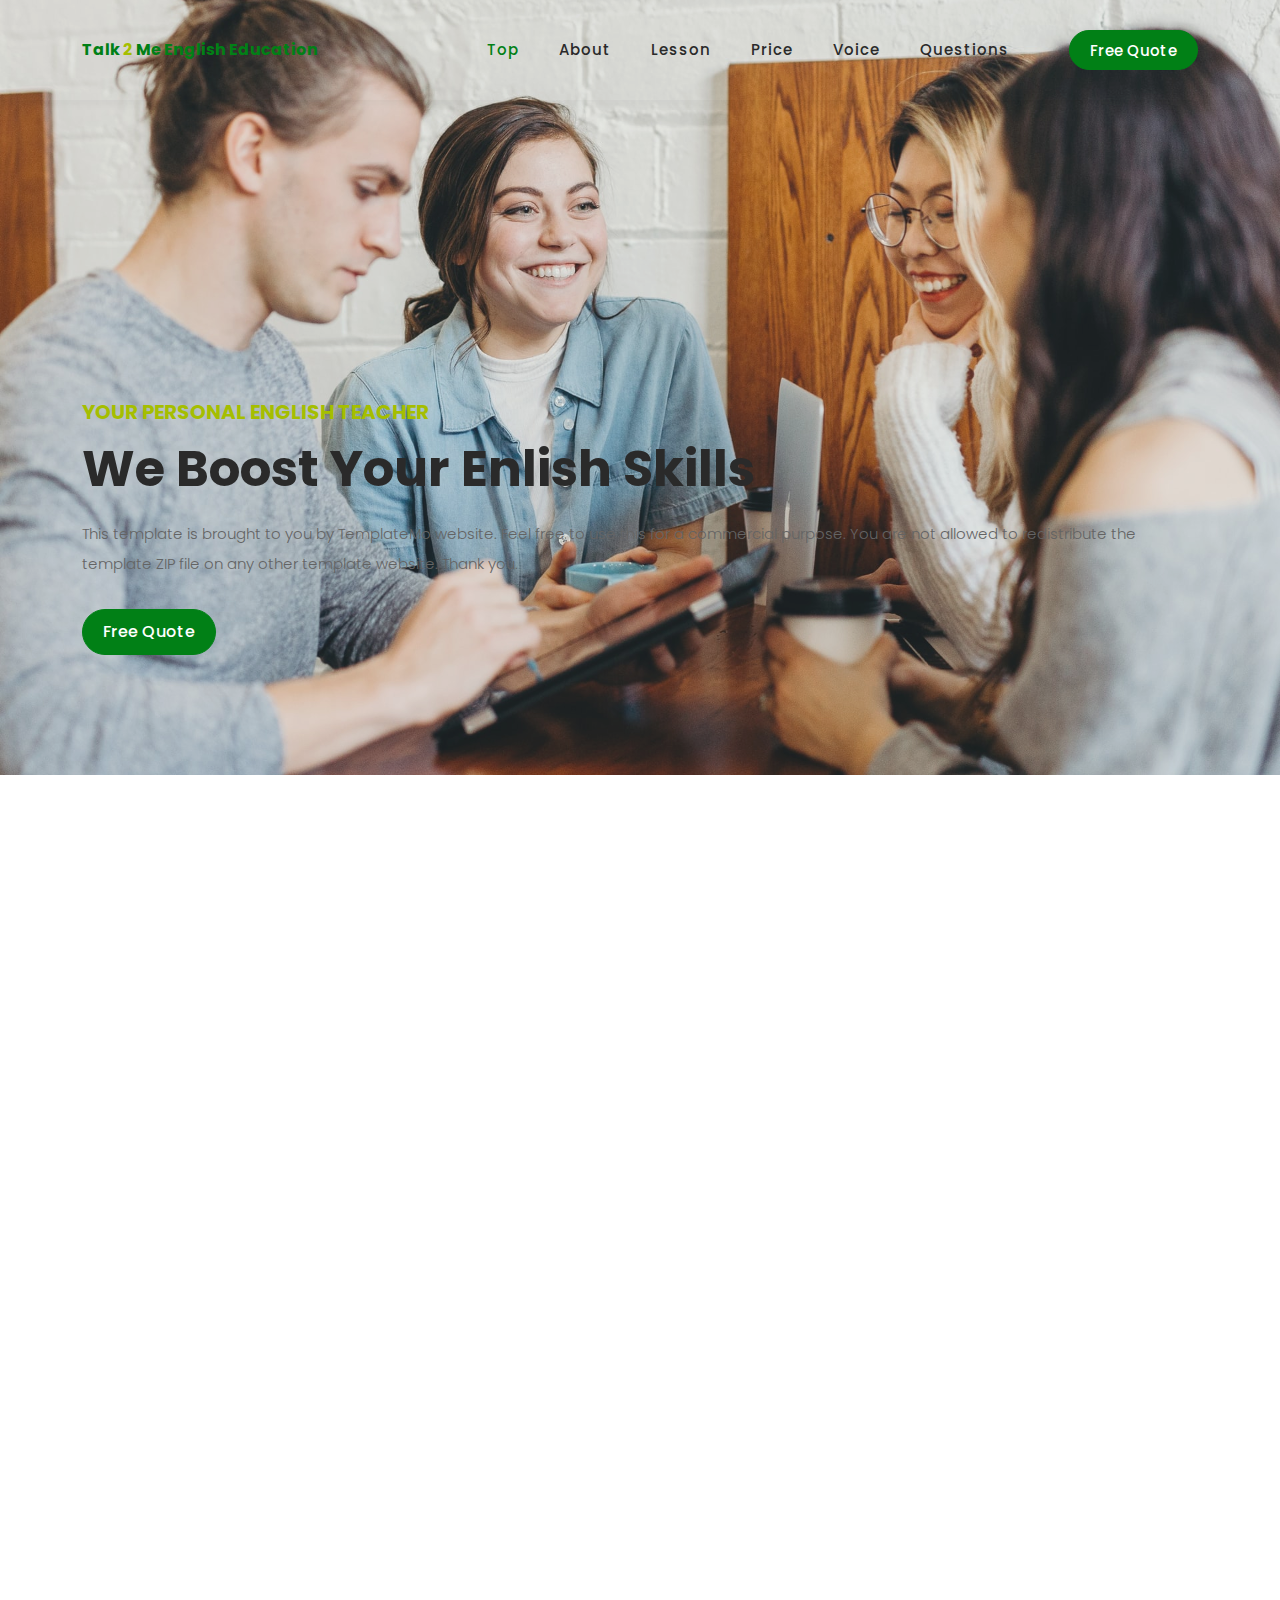
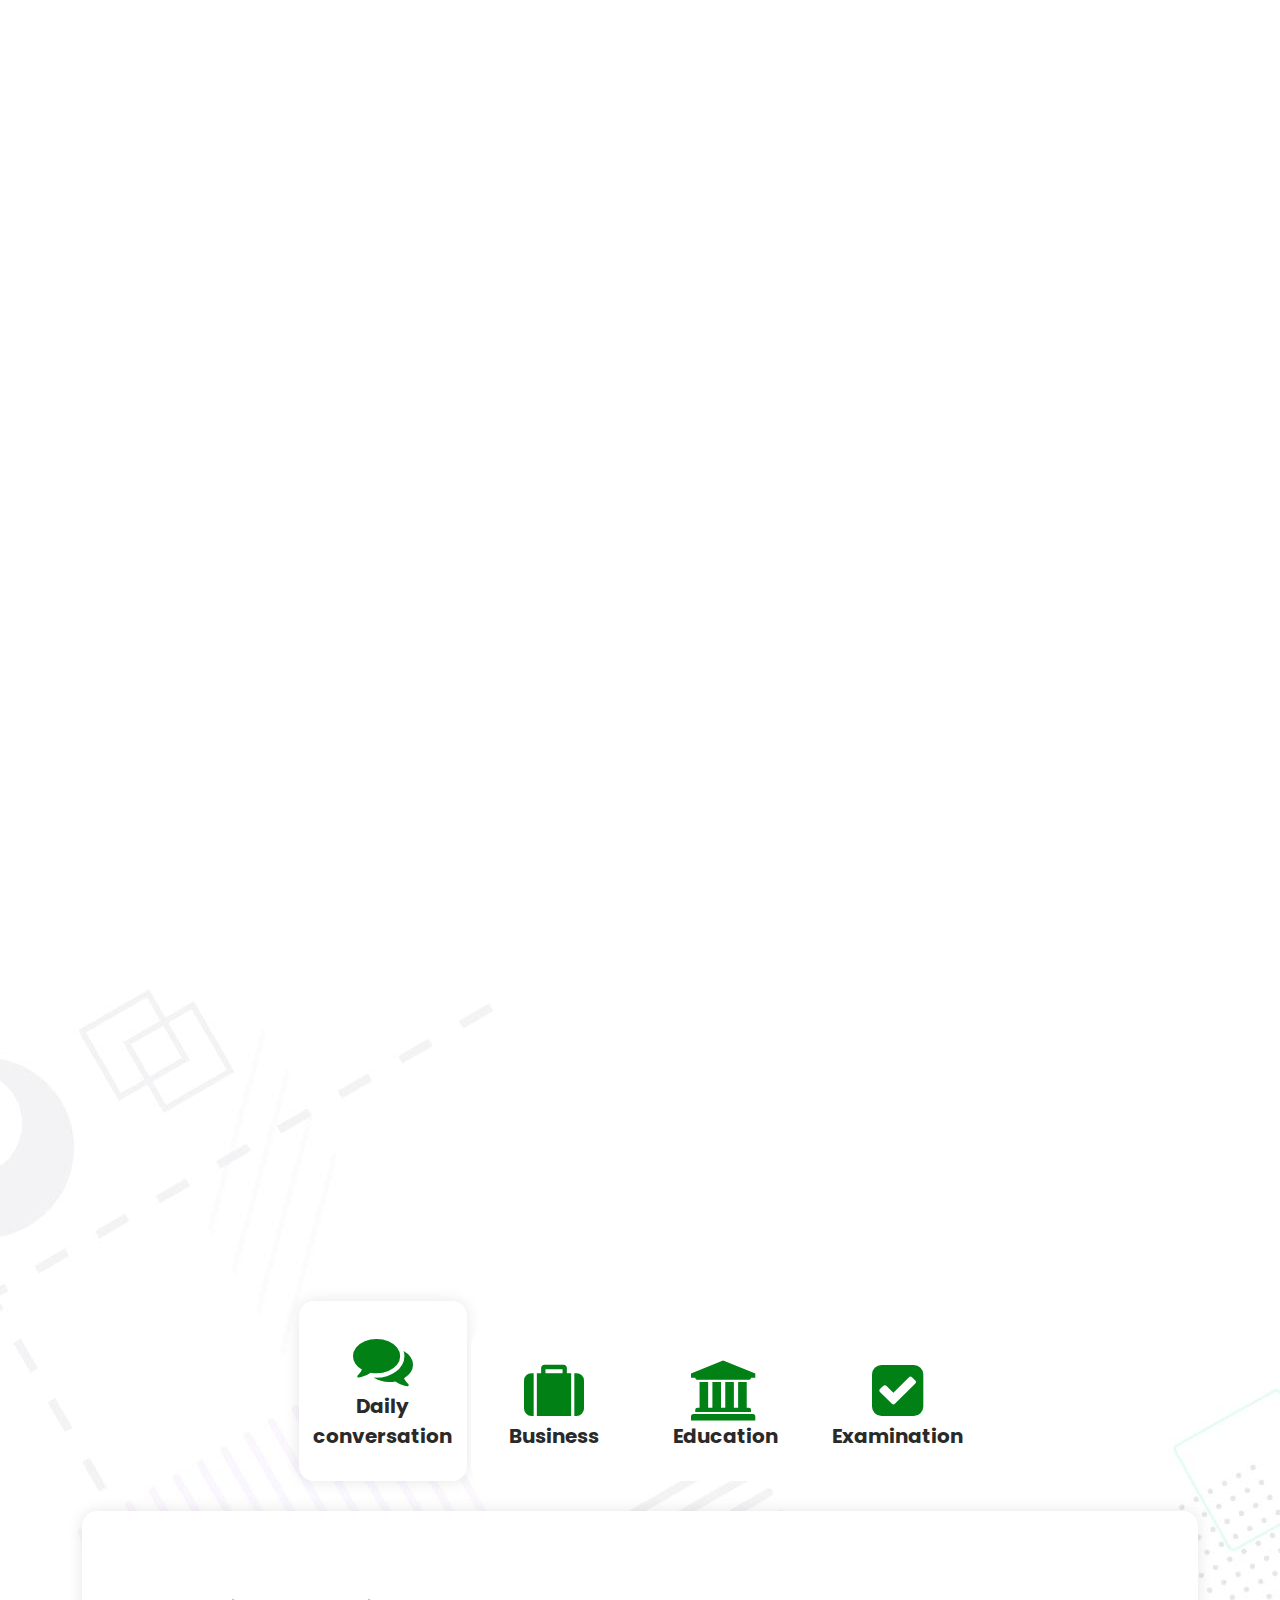
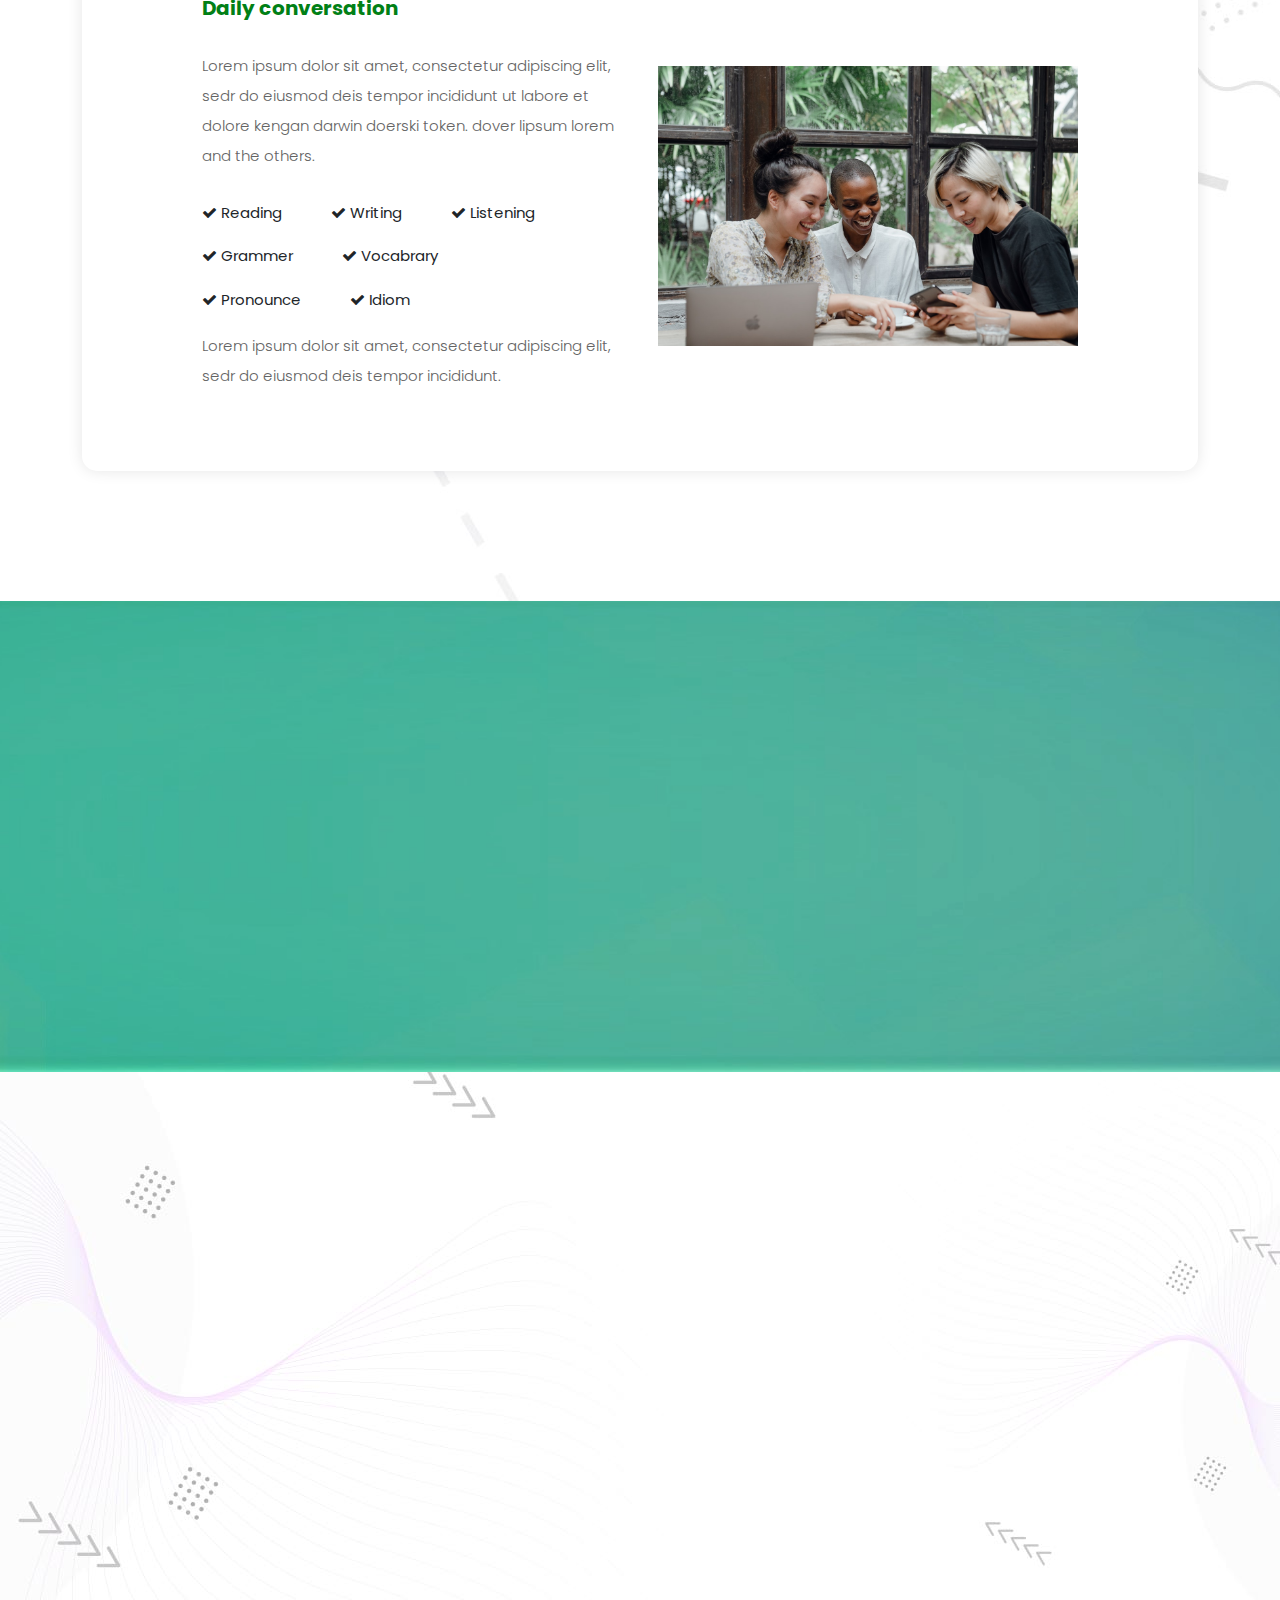
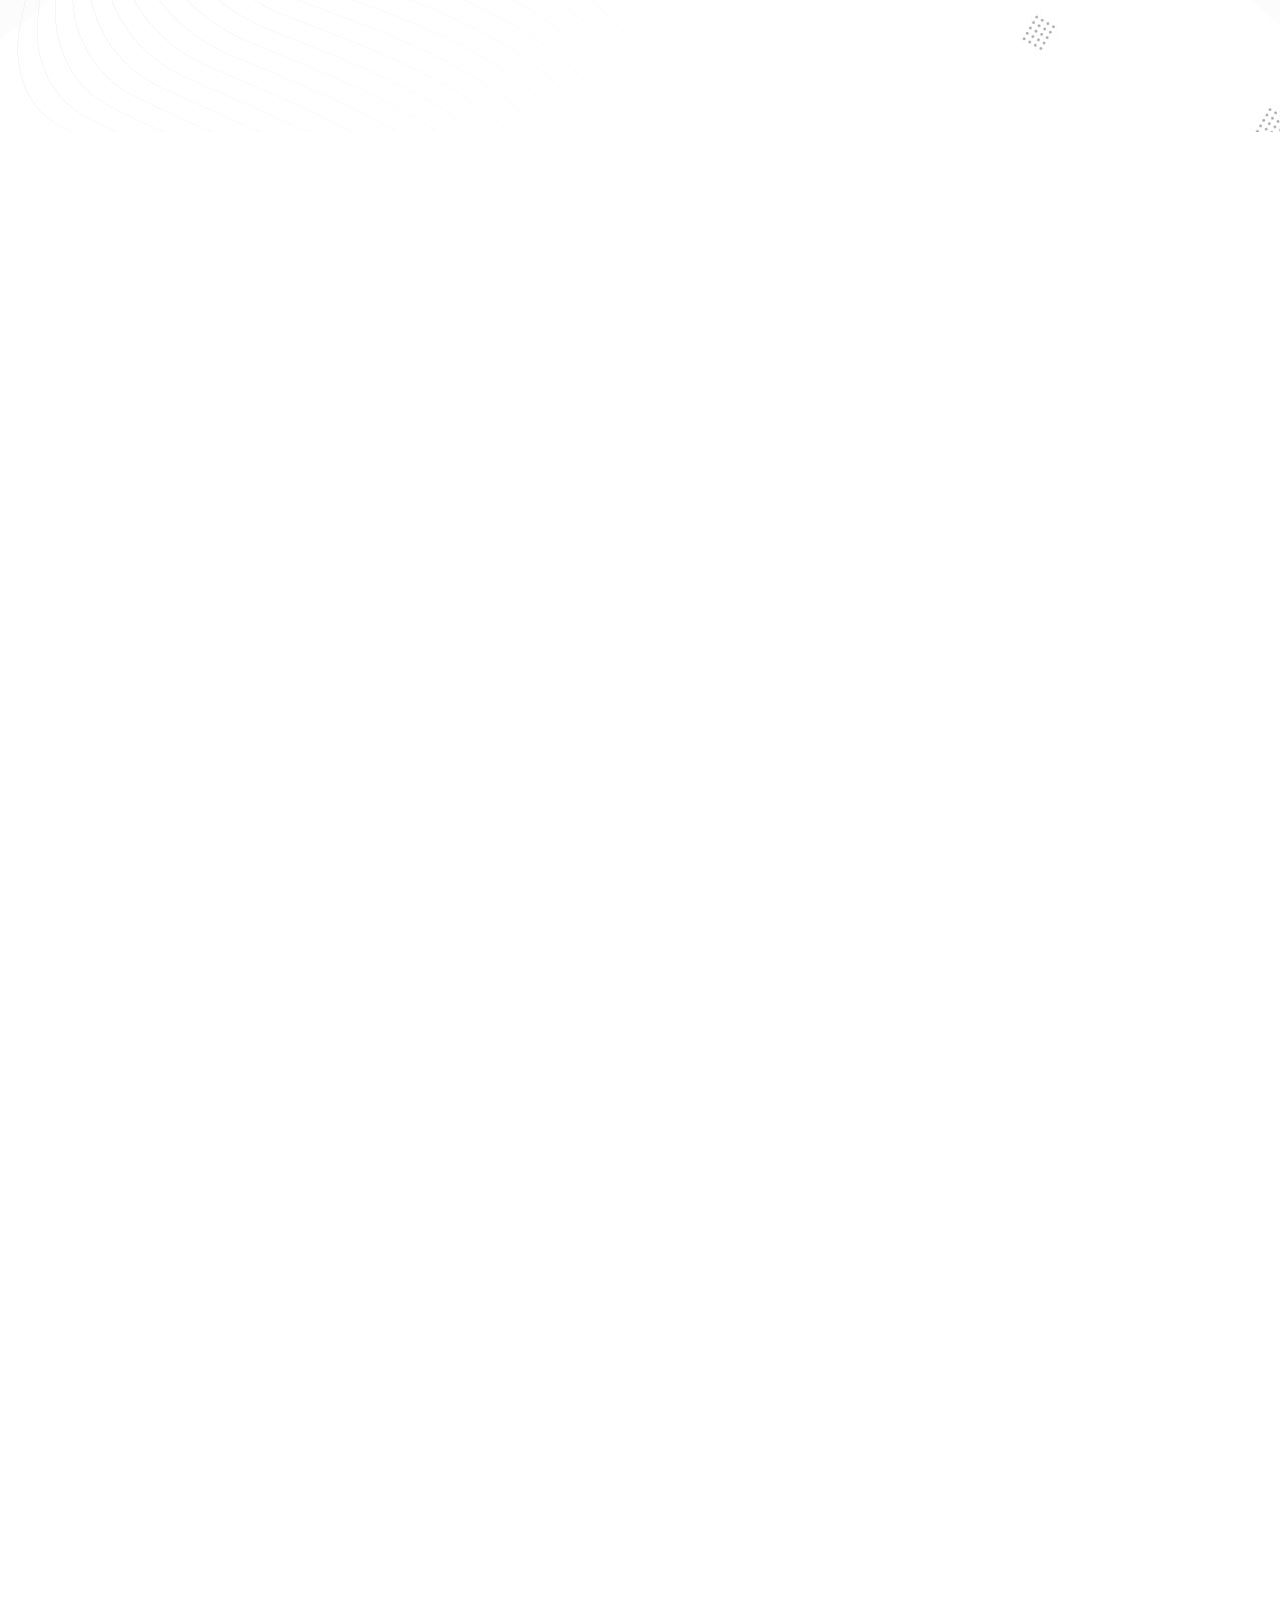
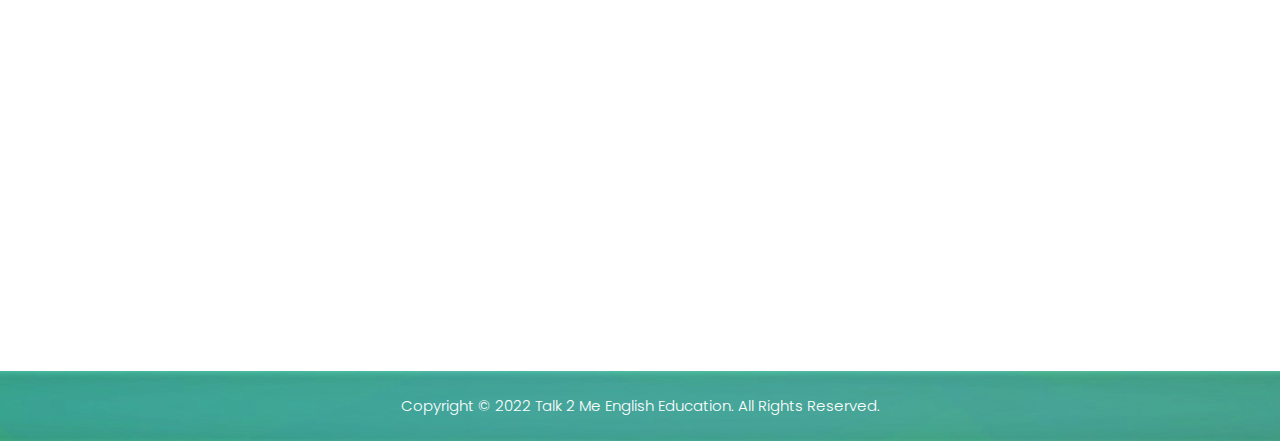
==== commit c5a2d572: "20211003" ====
--- a/index.html
+++ b/index.html
@@ -101,6 +101,15 @@
     <div class="container">
       <div class="row">
         <div class="col-lg-12">
+          <div class="section-heading wow fadeInDown" data-wow-duration="1s" data-wow-delay="0.5s">
+            <h6>About Us</h6>
+            <h4>What is <em>Talk 2 Me English Education</em></h4>
+            <div class="line-dec"></div>
+          </div>
+        </div>
+      </div>
+      <div class="row">
+        <div class="col-lg-12">
           <div class="row">
             <div class="col-lg-6">
               <div class="about-left-image  wow fadeInLeft" data-wow-duration="1s" data-wow-delay="0.5s">
@@ -109,15 +118,7 @@
             </div>
             <div class="col-lg-6 align-self-center  wow fadeInRight" data-wow-duration="1s" data-wow-delay="0.5s">
               <div class="about-right-content">
-                <div class="section-heading">
-                  <h6>About Us</h6>
-                  <h4>What is <em>Talk 2 Me English Education</em></h4>
-                  <div class="line-dec"></div>
-                </div>
                 <p>Talk 2 Me English Educationは、すでに英語を話す日本人を対象とした中級者から上級者向けのプロフェッショナルなオンライン英語学校です。</p>
-                
-
-
               </div>
             </div>
           </div>
@@ -147,64 +148,35 @@
                   <p>オンラインなのでスケジュールは柔軟に対応します。</p>
                   <p>すべてのレッスンにおいて発音を改善し、語彙力を増やしていきます。</p>
               </div>
-              <!-- <div class="row">
-                <div class="col-lg-4 col-sm-4">
-                  <div class="skill-item first-skill-item wow fadeIn" data-wow-duration="1s" data-wow-delay="0s">
-                    <div class="progress" data-percentage="90">
-                      <span class="progress-left">
-                        <span class="progress-bar"></span>
-                      </span>
-                      <span class="progress-right">
-                        <span class="progress-bar"></span>
-                      </span>
-                      <div class="progress-value">
-                        <div>
-                          90%<br>
-                          <span>Coding</span>
-                        </div>
-                      </div>
-                    </div>
-                  </div>
-                </div>
-                <div class="col-lg-4 col-sm-4">
-                  <div class="skill-item second-skill-item wow fadeIn" data-wow-duration="1s" data-wow-delay="0s">
-                    <div class="progress" data-percentage="80">
-                      <span class="progress-left">
-                        <span class="progress-bar"></span>
-                      </span>
-                      <span class="progress-right">
-                        <span class="progress-bar"></span>
-                      </span>
-                      <div class="progress-value">
-                        <div>
-                          80%<br>
-                          <span>Photoshop</span>
-                        </div>
-                      </div>
-                    </div>
-                  </div>
-                </div>
-                <div class="col-lg-4 col-sm-4">
-                  <div class="skill-item third-skill-item wow fadeIn" data-wow-duration="1s" data-wow-delay="0s">
-                    <div class="progress" data-percentage="80">
-                      <span class="progress-left">
-                        <span class="progress-bar"></span>
-                      </span>
-                      <span class="progress-right">
-                        <span class="progress-bar"></span>
-                      </span>
-                      <div class="progress-value">
-                        <div>
-                          80%<br>
-                          <span>Animation</span>
-                        </div>
-                      </div>
-                    </div>
-                  </div>
-                </div>
-              </div>  -->
             </div>
             <div class="col-lg-2"></div>
+          </div>
+        </div>
+    </div>
+  </div>
+  
+  <div id="teacher" class="teacher section">
+    <div class="container">
+      <div class="row">
+        <div class="col-lg-12">
+          <div class="section-heading wow fadeInDown" data-wow-duration="1s" data-wow-delay="0.5s">
+            <h6>Teacher</h6>
+            <h4>I support <em>you</em></h4>
+            <div class="line-dec"></div>
+          </div>
+        </div>
+      </div>
+      <div class="col-lg-12">
+        <div class="row">
+          <div class="col-lg-6">
+            <div class="teacher-left-image  wow fadeInLeft" data-wow-duration="1s" data-wow-delay="0.5s">
+              <img src="assets/images/about-dec-v3.jpg  " alt="">
+            </div>
+          </div>
+          <div class="col-lg-6 align-self-center  wow fadeInRight" data-wow-duration="1s" data-wow-delay="0.5s">
+            <div class="teacher-right-content">
+              <p>Talk 2 Me English Educationは、すでに英語を話す日本人を対象とした中級者から上級者向けのプロフェッショナルなオンライン英語学校です。</p>
+            </div>
           </div>
         </div>
     </div>
@@ -490,6 +462,60 @@
                 </div>
               </div>
             </div>
+          </div>
+        </div>
+      </div>
+    </div>
+  </div>
+
+  <!-- Question -->
+
+  <div id="question" class="QA section">
+    <div class="container">
+      <div class="row">
+        <div class="col-lg-6 offset-lg-3">
+          <div class="section-heading wow fadeIn" data-wow-duration="1s" data-wow-delay="0.5s">
+            <h6>Q & A</h6>
+            <h4>Do you have any <em>Question?</em></h4>
+            <div class="line-dec"></div>
+          </div>
+        </div>
+      </div>
+      <div class="row">
+        <div class="col-lg-8 offset-lg-2">
+          <div class="section-heading wow fadeInUp" data-wow-duration="1s" data-wow-delay="0.5s">
+            <input type="radio" name="accordion" id="cb1" />
+            <section class="box">
+              <label class="box-title" for="cb1">料金体験を知りたい</label>
+              <label class="box-close" for="acc-close"></label>
+              <div class="box-content">いいかんじでやりますよ</div>
+            </section>
+            <input type="radio" name="accordion" id="cb2" />
+            <section class="box">
+              <label class="box-title" for="cb2">どのようにクラスは進むの？</label>
+              <label class="box-close" for="acc-close"></label>
+              <div class="box-content">Add the class 'arrows' to nav.accordion to add dropdown arrows.</div>
+            </section>
+            <input type="radio" name="accordion" id="cb3" />
+            <section class="box">
+              <label class="box-title" for="cb3">どのような資格試験対策がありますか？</label>
+              <label class="box-close" for="acc-close"></label>
+              <div class="box-content">英検などさまざまな試験の対策や練習を熟練の講師が行います。</div>
+            </section>
+            <input type="radio" name="accordion" id="cb4" />
+            <section class="box">
+              <label class="box-title" for="cb4">英語に自信がないんだけど…</label>
+              <label class="box-close" for="acc-close"></label>
+              <div class="box-content">経験豊富な講師がサポートしますのでお気軽にお受けください。</div>
+            </section>
+            <input type="radio" name="accordion" id="cb5" />
+            <section class="box">
+              <label class="box-title" for="cb5">仕事で英語を使わなきゃいけなくなった</label>
+              <label class="box-close" for="acc-close"></label>
+              <div class="box-content">ビジネス英語コースもご用意しています。</div>
+            </section>
+
+            <input type="radio" name="accordion" id="acc-close" />
           </div>
         </div>
       </div>
--- a/assets/css/templatemo-digimedia-v1.css
+++ b/assets/css/templatemo-digimedia-v1.css
@@ -1080,6 +1080,19 @@
   padding-top: 130px;
 }
 
+.about {
+  padding-top: 130px;
+  position: relative;
+}
+
+.about .section-heading {
+  text-align: center;
+  margin-bottom: 80px;
+}
+
+.about .section-heading .line-dec {
+  margin: 0 auto;
+}
 .about-left-image img {
   margin-right: 45px;
 }
@@ -1344,6 +1357,60 @@
 
 .benefits .section-heading .line-dec {
   margin: 0 auto;
+}
+
+/* 
+---------------------------------------------
+Teacher Style
+--------------------------------------------- 
+*/
+
+.teacher {
+  padding-top: 130px;
+  position: relative;
+}
+
+.teacher .section-heading {
+  text-align: center;
+  margin-bottom: 80px;
+}
+
+.teacher .section-heading .line-dec {
+  margin: 0 auto;
+}
+
+.teacher-left-image img {
+  margin-right: 45px;
+}
+
+.teacher-right-content p {
+  margin-top: 30px;
+  margin-bottom: 45px;
+}
+#teacher {
+  padding-top: 130px;
+}
+
+.teacher {
+  padding-top: 130px;
+  position: relative;
+}
+
+.teacher .section-heading {
+  text-align: center;
+  margin-bottom: 80px;
+}
+
+.teacher .section-heading .line-dec {
+  margin: 0 auto;
+}
+.teacher-left-image img {
+  margin-right: 45px;
+}
+
+.teacher-right-content p {
+  margin-top: 30px;
+  margin-bottom: 45px;
 }
 
 /* 
@@ -1731,6 +1798,132 @@
   color: #fff;
   background-color: #018016;
 }
+
+
+/* 
+---------------------------------------------
+question
+--------------------------------------------- 
+*/
+
+.QA {
+  padding-top: 130px;
+}
+
+.QA .section-heading .line-dec {
+  margin: 0 auto;
+}
+
+.QA .section-heading {
+  text-align: center;
+  margin-bottom: 80px;
+}
+.accordion {
+  margin: auto;
+  width: 400px;
+}
+
+.accordion input {
+  display: none;
+}
+
+.box {
+  position: relative;
+  background: #fff;
+  height: 64px;
+  transition: all .15s ease-in-out;
+}
+
+.box::before {
+  content: '';
+  position: absolute;
+  display: block;
+  top: 0;
+  bottom: 0;
+  left: 0;
+  right: 0;
+  pointer-events: none;
+  border:solid 1px #8d99af;
+  border-radius: 40px;
+}
+
+header.box {
+  background: #fff;
+  z-index: 100;
+  cursor: initial;
+  border:solid 1px #8d99af;
+}
+
+.box-title {
+  color: #018016;
+  width: calc(100% - 40px);
+  height: 64px;
+  line-height: 64px;
+  padding: 0 20px;
+  display: inline-block;
+  cursor: pointer;
+  text-align: left;
+  -webkit-touch-callout: none;-webkit-user-select: none;-khtml-user-select: none;-moz-user-select: none;-ms-user-select: none;user-select: none;
+}
+
+.box-content {
+  width: calc(100% - 40px);
+  padding: 30px 20px;
+  font-size: 90%;
+  color: #8d99af;
+  display: none;
+  text-align: left;
+}
+
+.box-close {
+  position: absolute;
+  height: 64px;
+  width: 100%;
+  top: 0;
+  left: 0;
+  cursor: pointer;
+  display: none;
+}
+
+input:checked + .box {
+  height: auto;
+  margin: 16px 0;
+    /* box-shadow: 0 0 6px rgba(0,0,0,.16),0 6px 12px rgba(0,0,0,.32); */
+}
+
+input:checked + .box .box-title {
+  border-bottom: 1px solid rgba(0,0,0,.18);
+}
+
+input:checked + .box .box-content,
+input:checked + .box .box-close {
+  display: inline-block;
+}
+
+.arrows section .box-title {
+  padding-left: 44px;
+  width: calc(100% - 64px);
+}
+
+.arrows section .box-title:before {
+  position: absolute;
+  display: block;
+  content: '\203a';
+  font-size: 18pt;
+  left: 20px;
+  top: -2px;
+  transition: transform .15s ease-in-out;
+  color: rgba(0,0,0,.54);
+}
+
+input:checked + section.box .box-title:before {
+  transform: rotate(90deg);
+}
+
+#question input {
+  visibility: hidden;
+}
+
 
 
 /* 
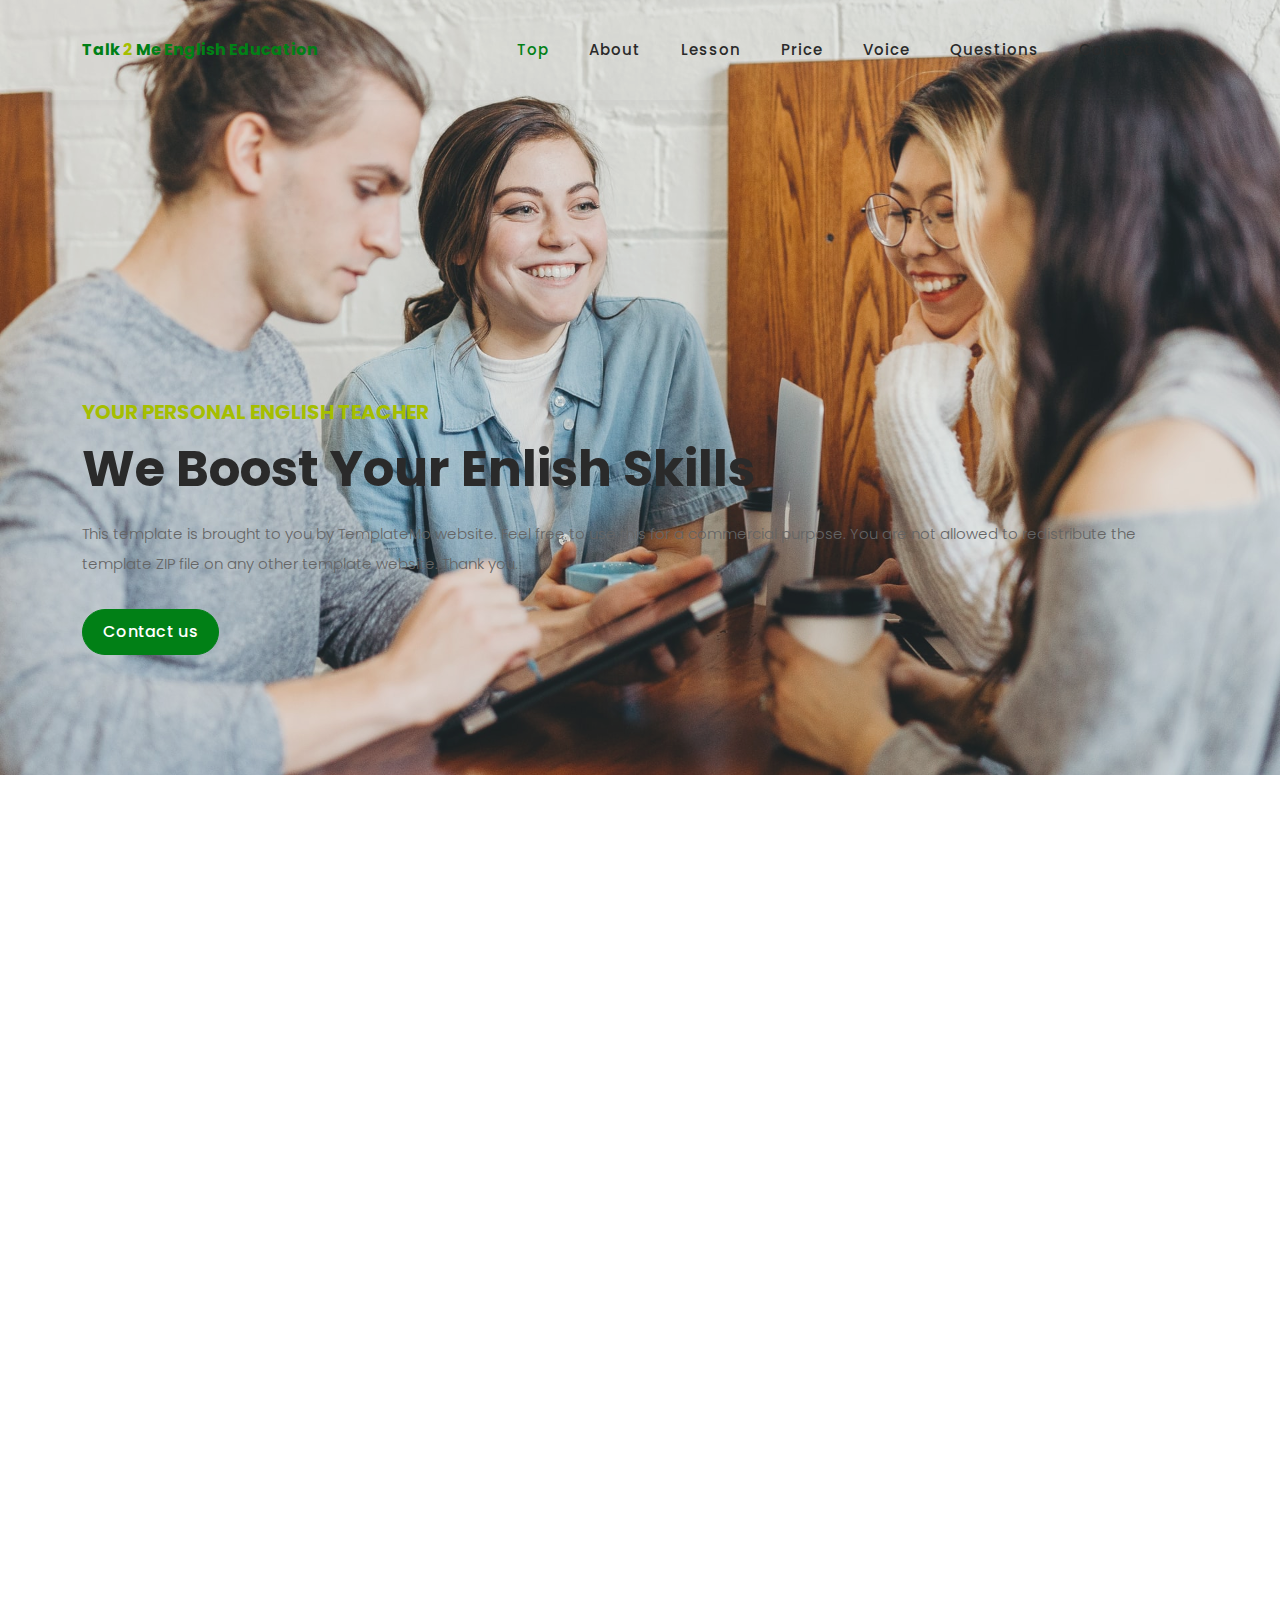
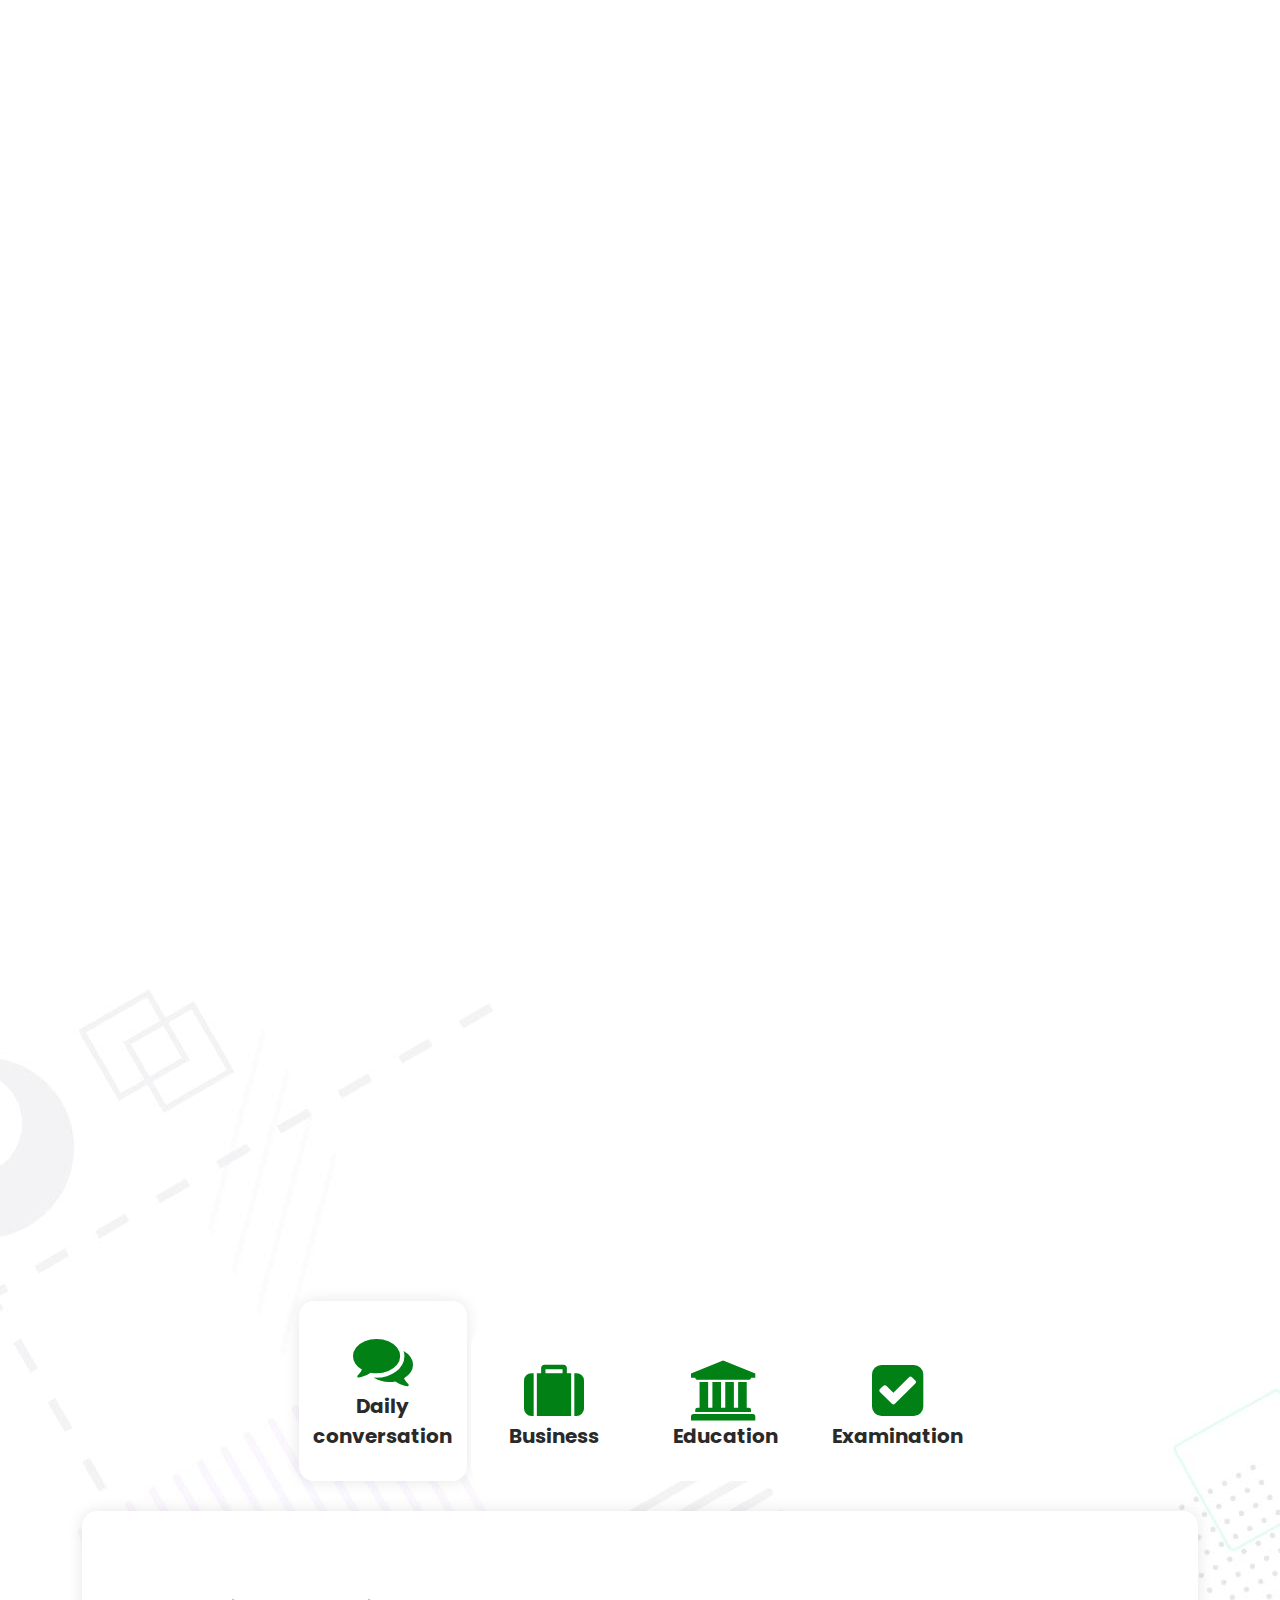
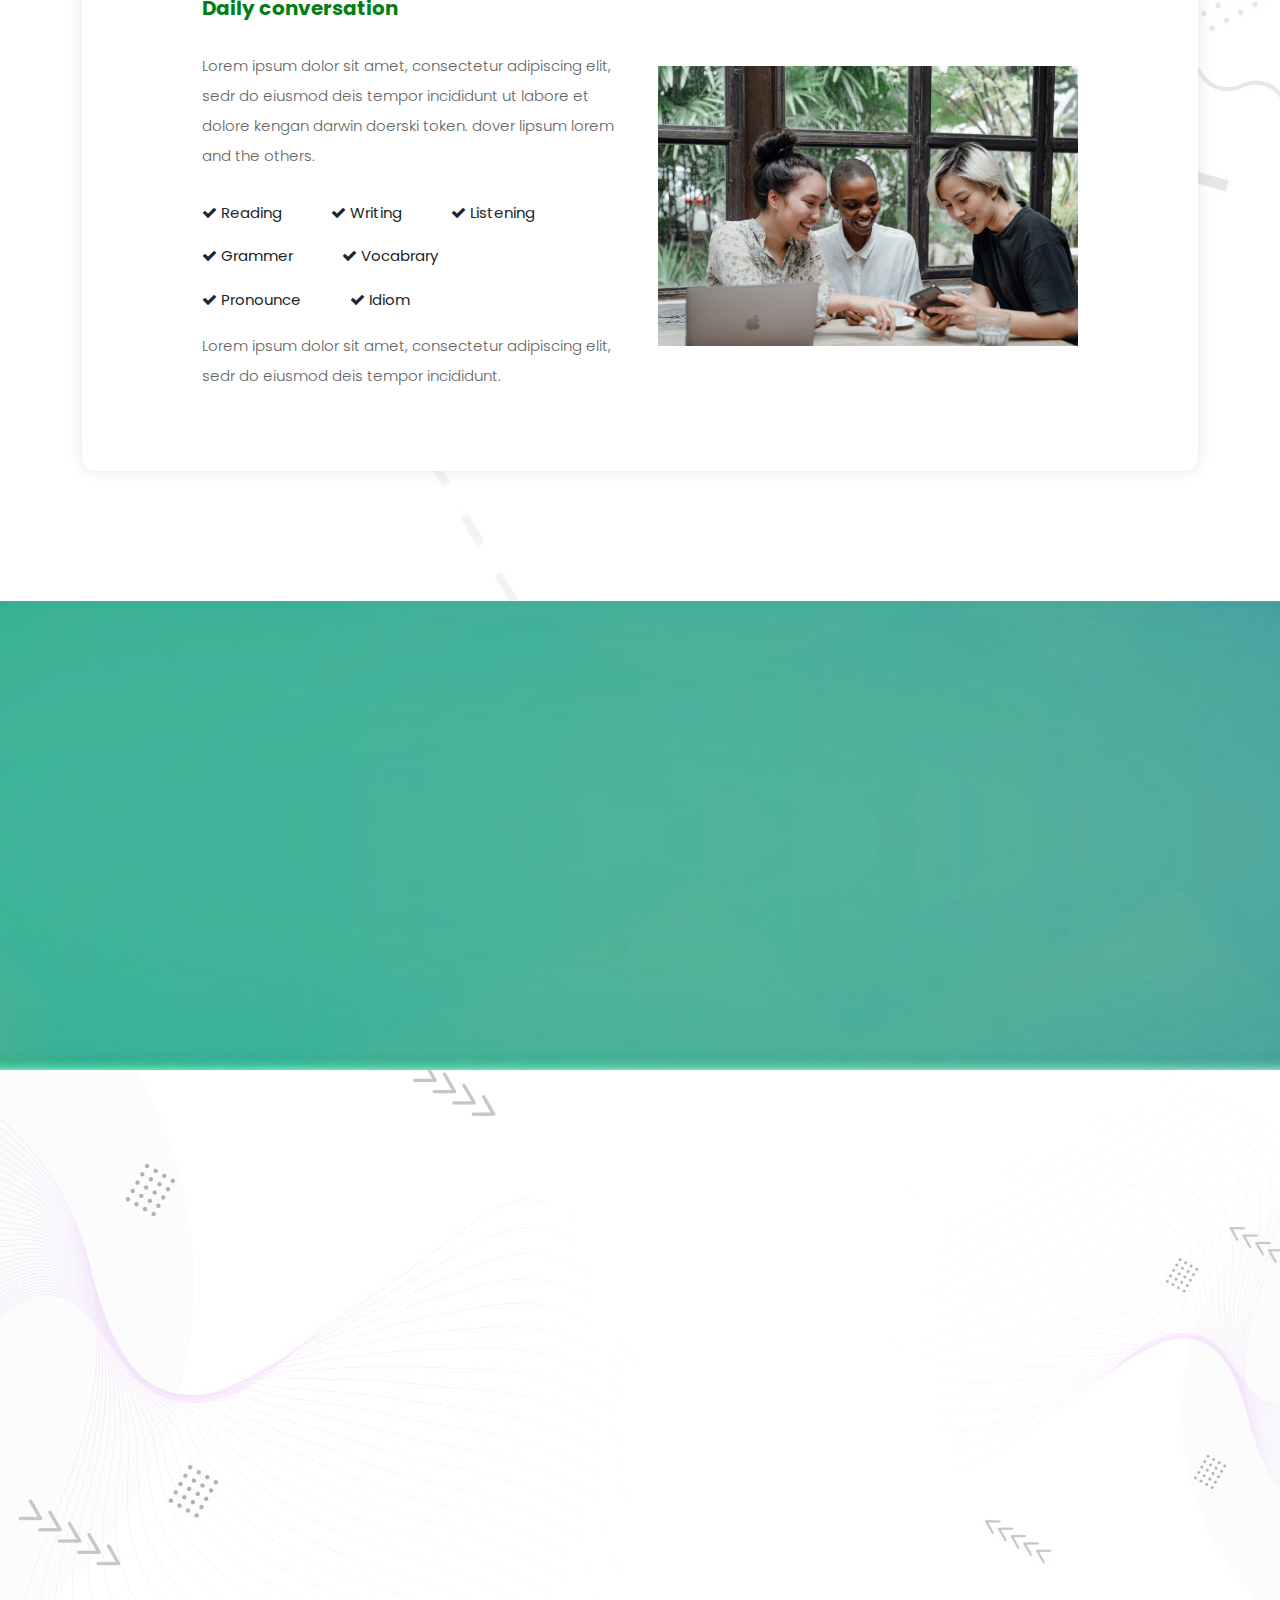
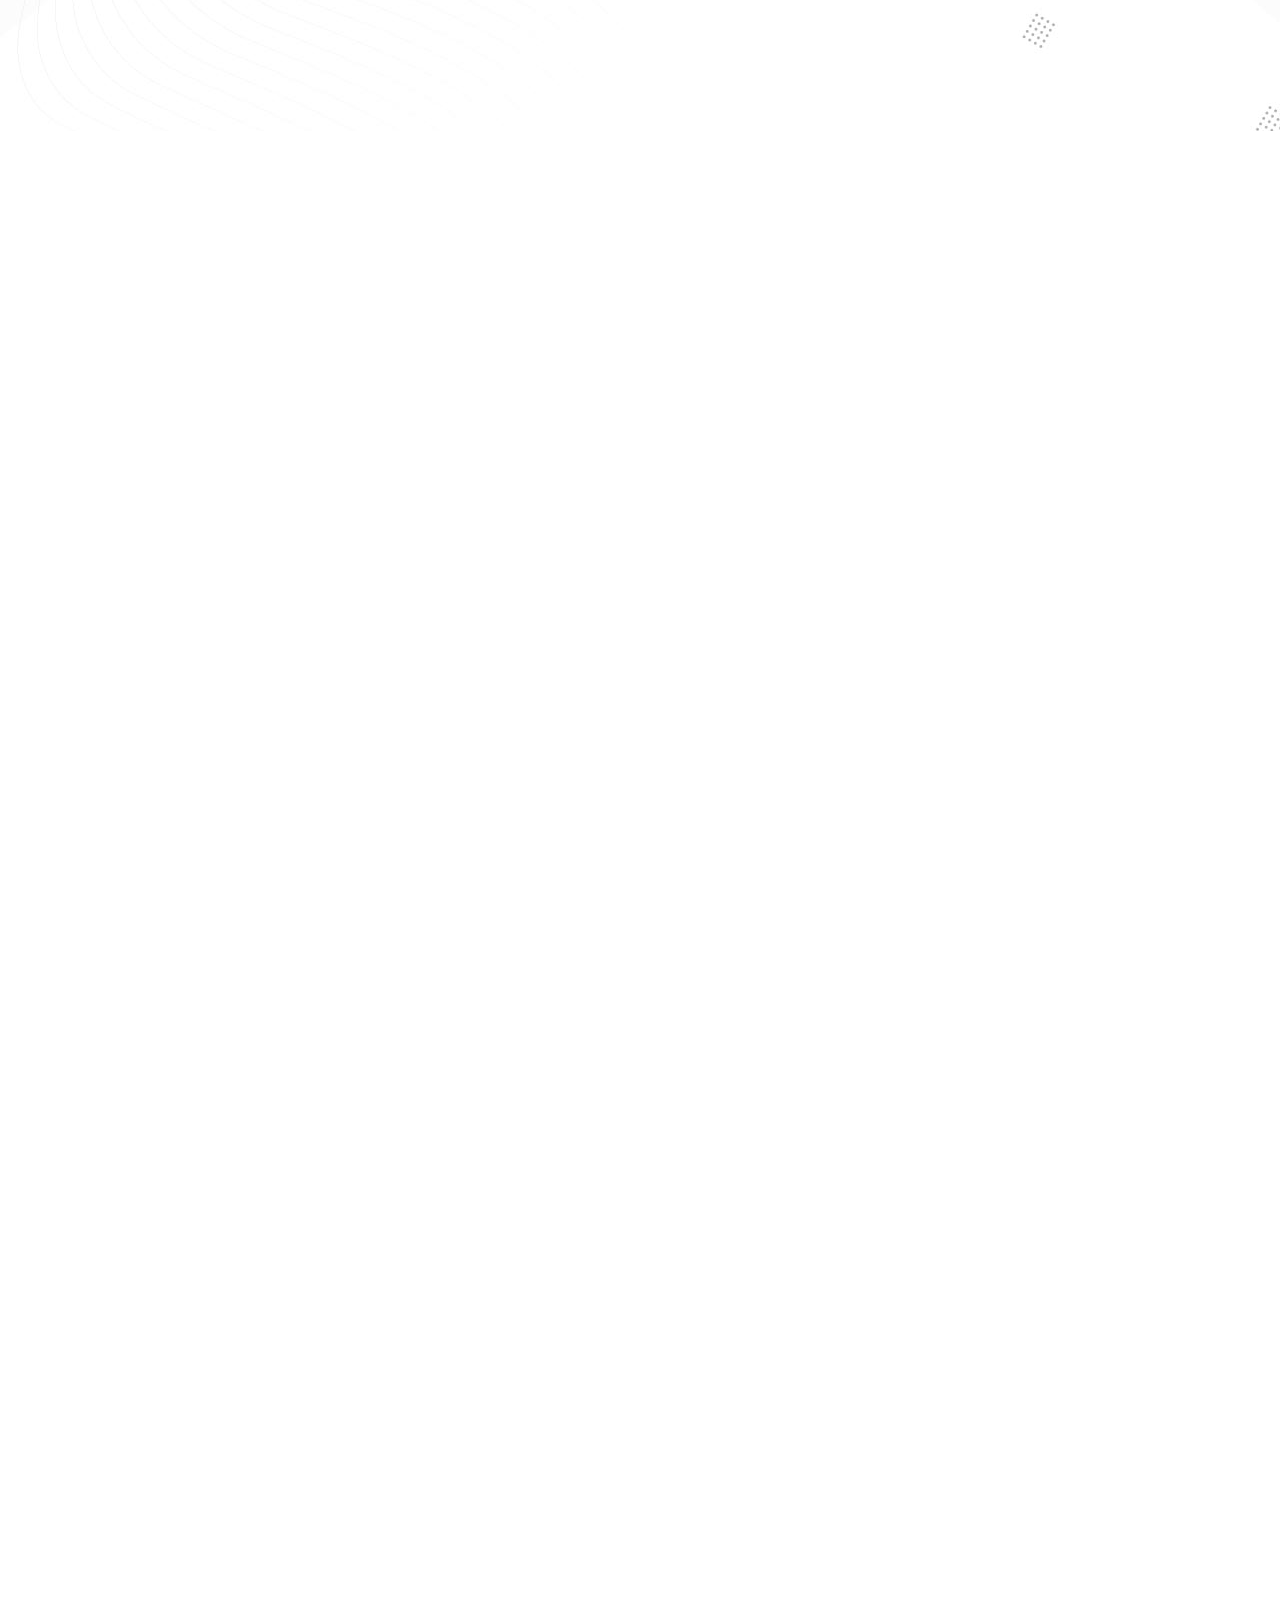
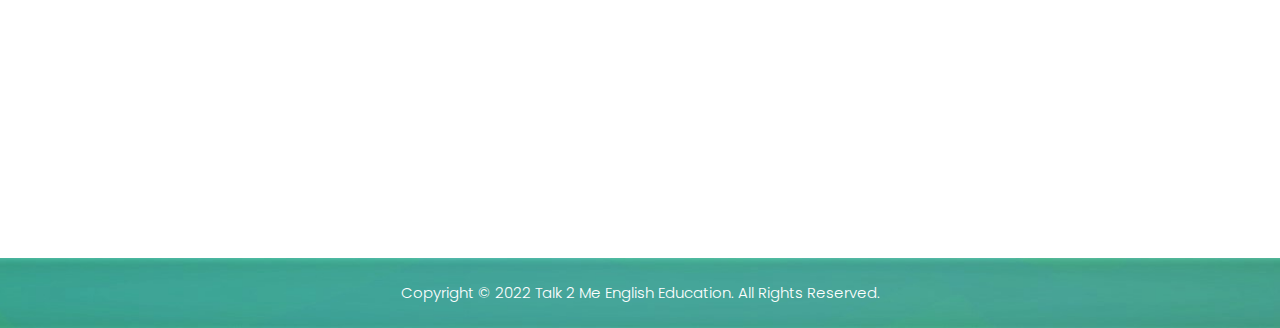
==== commit 239a0fbd: "20211117" ====
--- a/index.html
+++ b/index.html
@@ -61,7 +61,7 @@
               <li class="scroll-to-section"><a href="#prices">Price</a></li>
               <li class="scroll-to-section"><a href="#voice">Voice</a></li>
               <li class="scroll-to-section"><a href="#question">Questions</a></li>
-              <li class="scroll-to-section"><div class="border-first-button"><a href="#contact">Free Quote</a></div></li> 
+              <li class="scroll-to-section"><a href="#contact">Contact Us</a></li>
             </ul>        
             <a class='menu-trigger'>
                 <span>Menu</span>
@@ -87,7 +87,7 @@
               </div>
               <div class="col-lg-12">
                 <div class="border-first-button scroll-to-section">
-                  <a href="#contact">Free Quote</a>
+                  <a href="#contact">Contact us</a>
                 </div>
               </div>
             </div>
@@ -366,26 +366,18 @@
           </div>
         </div>
         <div class="col-lg-8 offset-lg-2  wow fadeIn" data-wow-duration="1s" data-wow-delay="0.8s">
-          
-          <h6>Have the courage to follow your heart and intuition. They somehow already know what you truly want to become. Everything else is secondary.”
-            ― Steve Jobs</h6>
-          <!-- <form id="search" action="#" method="GET"> -->
-            <div class="row">
-              <div class="col-lg-4 col-sm-4">
-                <!-- <fieldset>
-                  <input type="web" name="web" class="website" placeholder="Your website URL..." autocomplete="on" required>
-                </fieldset> -->
-              </div>
-              <div class="col-lg-4 col-sm-4">
-                <fieldset>
-                  <button type="submit" class="main-button">Get Quote Now</button>
-                </fieldset>
-              </div>
-              <div class="col-lg-4 col-sm-4">
-
-              </div>
-            </div>
-          <!-- </form> -->
+
+          <figure class="text-center">
+            <blockquote class="blockquote">
+              <p>Believe in yourself, learn, and never stop wanting to build a better world.</p>
+            </blockquote>
+            <figcaption class="blockquote-footer">
+              Mary McLeod Bethune
+            </figcaption>
+          </figure>
+
+
+        
         </div>
       </div>
     </div>
@@ -482,8 +474,21 @@
         </div>
       </div>
       <div class="row">
-        <div class="col-lg-8 offset-lg-2">
-          <div class="section-heading wow fadeInUp" data-wow-duration="1s" data-wow-delay="0.5s">
+          <div class="col-lg-8 offset-lg-2 wow fadeInUp" data-wow-duration="0.5s" data-wow-delay="0.25s">
+            <div class="QandA-1">
+              <dl>
+                <dt>質問タイトル</dt>
+                <dd>回答内容回答内容回答内容回答内容回答内容回答内容回答内容回答内容回答内容回答内容回答内容回答内容回答内容回答内容回答内容回答内容回答内容</dd>
+                <dt>質問タイトル</dt>
+                <dd>回答内容</dd>
+                <dt>質問タイトル</dt>
+                <dd>回答内容</dd>
+              </dl>
+            </div>
+          </div>
+
+          <!-- <div class="section-heading wow fadeInUp" data-wow-duration="1s" data-wow-delay="0.5s">
+
             <input type="radio" name="accordion" id="cb1" />
             <section class="box">
               <label class="box-title" for="cb1">料金体験を知りたい</label>
@@ -515,9 +520,8 @@
               <div class="box-content">ビジネス英語コースもご用意しています。</div>
             </section>
 
-            <input type="radio" name="accordion" id="acc-close" />
-          </div>
-        </div>
+            <input type="radio" name="accordion" id="acc-close" /> -->
+
       </div>
     </div>
   </div>
--- a/assets/css/templatemo-digimedia-v1.css
+++ b/assets/css/templatemo-digimedia-v1.css
@@ -123,7 +123,7 @@
   margin-bottom: 0px;
 }
 
-p {
+p, dt, dd {
   font-size: 15px;
   line-height: 30px;
   font-weight: 300;
@@ -429,9 +429,9 @@
   transform: translateX(-50%);
 }
 
-.background-header .nav li:last-child a.active:after {
+/* .background-header .nav li:last-child a.active:after {
   background-color: transparent;
-}
+} */
 
 .header-area {
   background-color: rgba(3, 2, 2, 0);
@@ -499,21 +499,21 @@
   padding-right: 20px;
 }
 
-.header-area .main-nav .nav li:last-child {
+/* .header-area .main-nav .nav li:last-child {
   padding-right: 0px;
   padding-left: 40px;
-}
-
-.header-area .main-nav .nav li:last-child a ,
+} */
+
+/* .header-area .main-nav .nav li:last-child a ,
 .background-header .main-nav .nav li:last-child a {
   padding: 0px 20px !important;
   font-weight: 400;
-}
-
-.header-area .main-nav .nav li:last-child a:hover ,
+} */
+
+/* .header-area .main-nav .nav li:last-child a:hover ,
 .background-header .main-nav .nav li:last-child a:hover {
   color: #fff !important;
-}
+} */
 
 .header-area .main-nav .nav li a {
   display: block;
@@ -757,10 +757,10 @@
 }
 
 @media (max-width: 992px) {
-  .header-area .main-nav .nav li:last-child  ,
+  /* .header-area .main-nav .nav li:last-child  ,
   .background-header .main-nav .nav li:last-child {
     display: none;
-  }
+  } */
   .header-area .main-nav .nav li:nth-child(6),
   .background-header .main-nav .nav li:nth-child(6) {
     padding-right: 0px;
@@ -771,9 +771,9 @@
 }
 
 @media (max-width: 767px) {
-  .pre-header ul.info li:last-child {
+  /* .pre-header ul.info li:last-child {
     display: none;
-  }
+  } */
   .background-header .main-nav .nav {
     margin-top: 80px !important;
   }
@@ -1365,28 +1365,7 @@
 --------------------------------------------- 
 */
 
-.teacher {
-  padding-top: 130px;
-  position: relative;
-}
-
-.teacher .section-heading {
-  text-align: center;
-  margin-bottom: 80px;
-}
-
-.teacher .section-heading .line-dec {
-  margin: 0 auto;
-}
-
-.teacher-left-image img {
-  margin-right: 45px;
-}
-
-.teacher-right-content p {
-  margin-top: 30px;
-  margin-bottom: 45px;
-}
+
 #teacher {
   padding-top: 130px;
 }
@@ -1818,7 +1797,7 @@
   text-align: center;
   margin-bottom: 80px;
 }
-.accordion {
+/* .accordion {
   margin: auto;
   width: 400px;
 }
@@ -1889,7 +1868,7 @@
   height: auto;
   margin: 16px 0;
     /* box-shadow: 0 0 6px rgba(0,0,0,.16),0 6px 12px rgba(0,0,0,.32); */
-}
+/* }
 
 input:checked + .box .box-title {
   border-bottom: 1px solid rgba(0,0,0,.18);
@@ -1922,8 +1901,35 @@
 
 #question input {
   visibility: hidden;
-}
-
+} */
+
+.QandA-1 {
+}
+.QandA-1 dt {
+	/* background: #018016; 「Q」タイトルの背景色 */
+	border: 1px solid #018016;
+  color: #646464; /* 「Q」タイトルの文字色 */
+	padding: 10px 10px 10px 25px;
+	border-radius: 25px;
+}
+.QandA-1 dt:before {
+	content: "Q.";
+	margin-right: 8px;
+  font-weight: bold;
+  color: #018016;
+}
+.QandA-1 dd {
+	margin: 24px 16px 40px 50px;
+	line-height: 140%;
+	text-indent: -24px;
+  color: #646464;
+}
+.QandA-1 dd:before {
+	content: "A.";
+	margin-right: 8px;
+  font-weight: bold;
+  color: #c90707;
+}
 
 
 /* 
@@ -2137,9 +2143,9 @@
     max-width: 25px;
     margin-left: 0px;
   }
-  .header-area .main-nav .nav li:last-child {
+  /* .header-area .main-nav .nav li:last-child {
     padding-left: 20px;
-  }
+  } */
 }
 
 @media (max-width: 992px) {
@@ -2294,4 +2300,6 @@
   form#form {
     padding: 30px;
   }
-}+}
+
+
